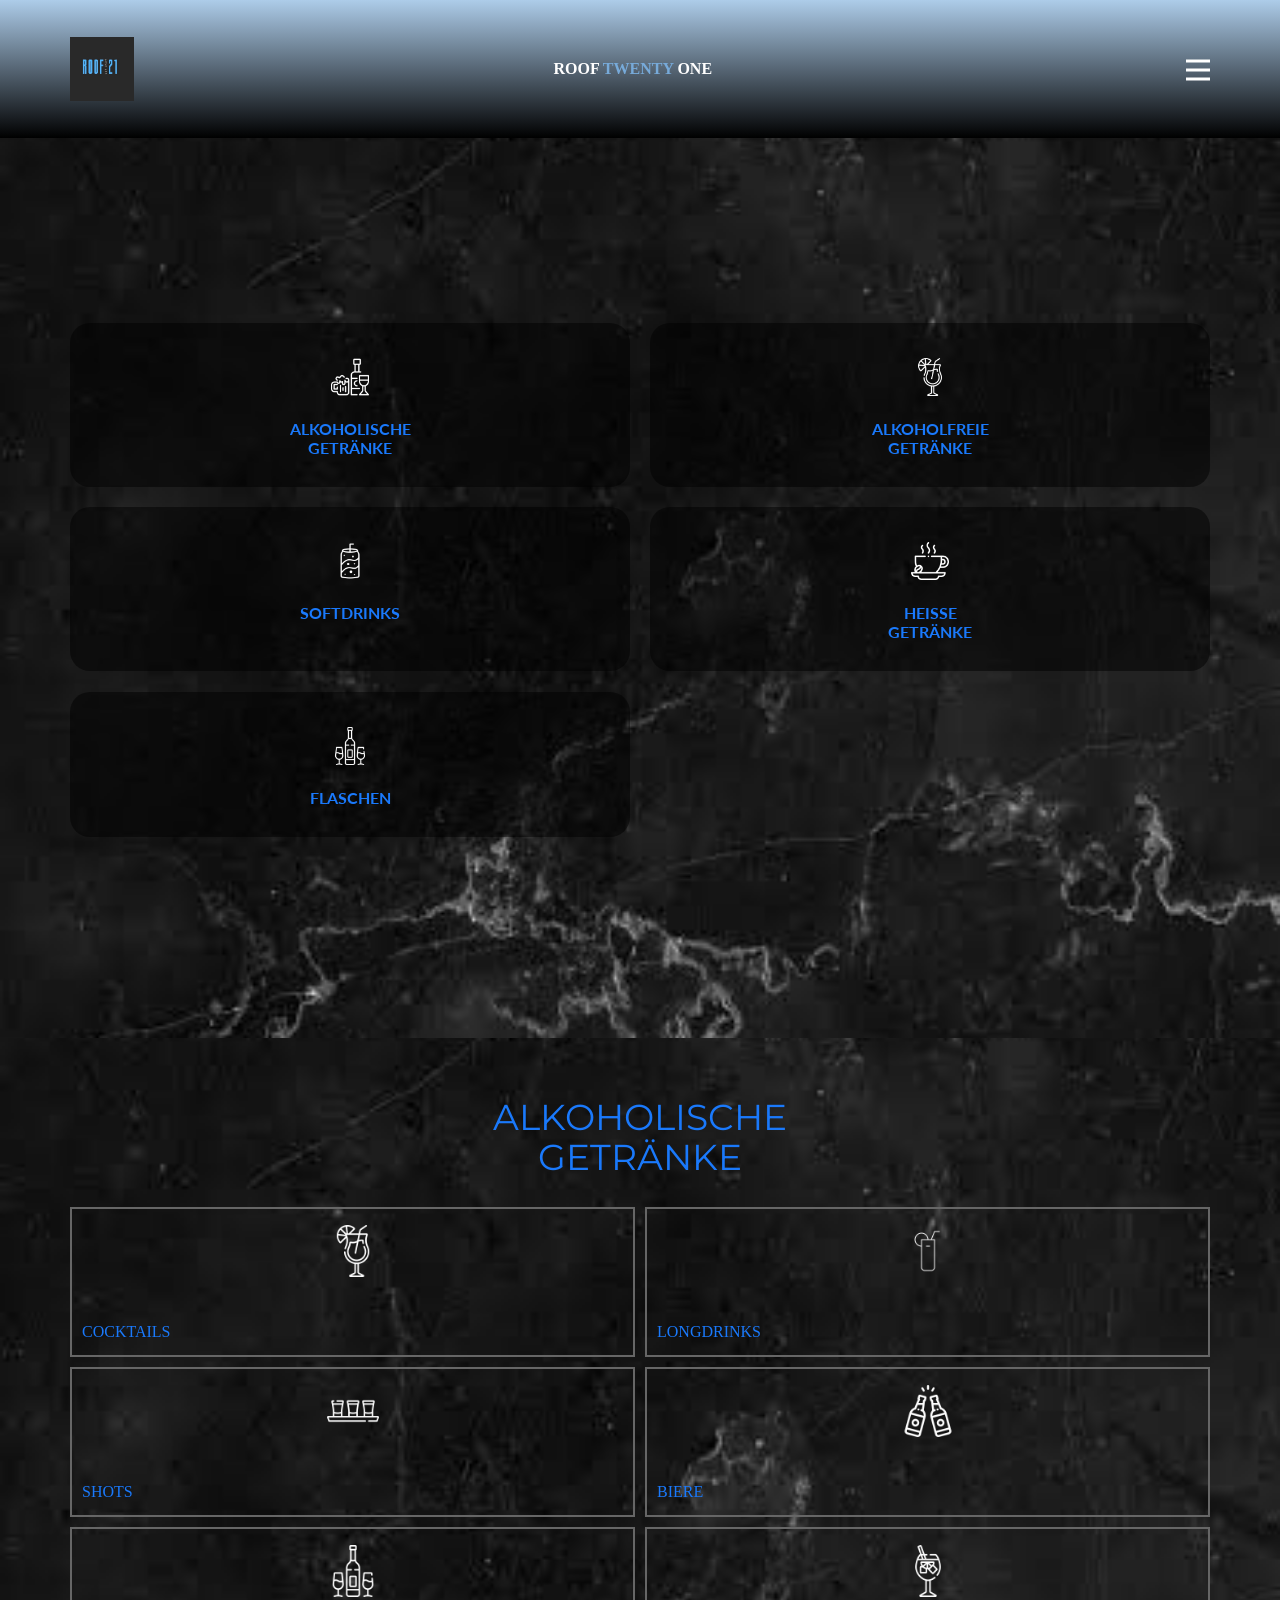
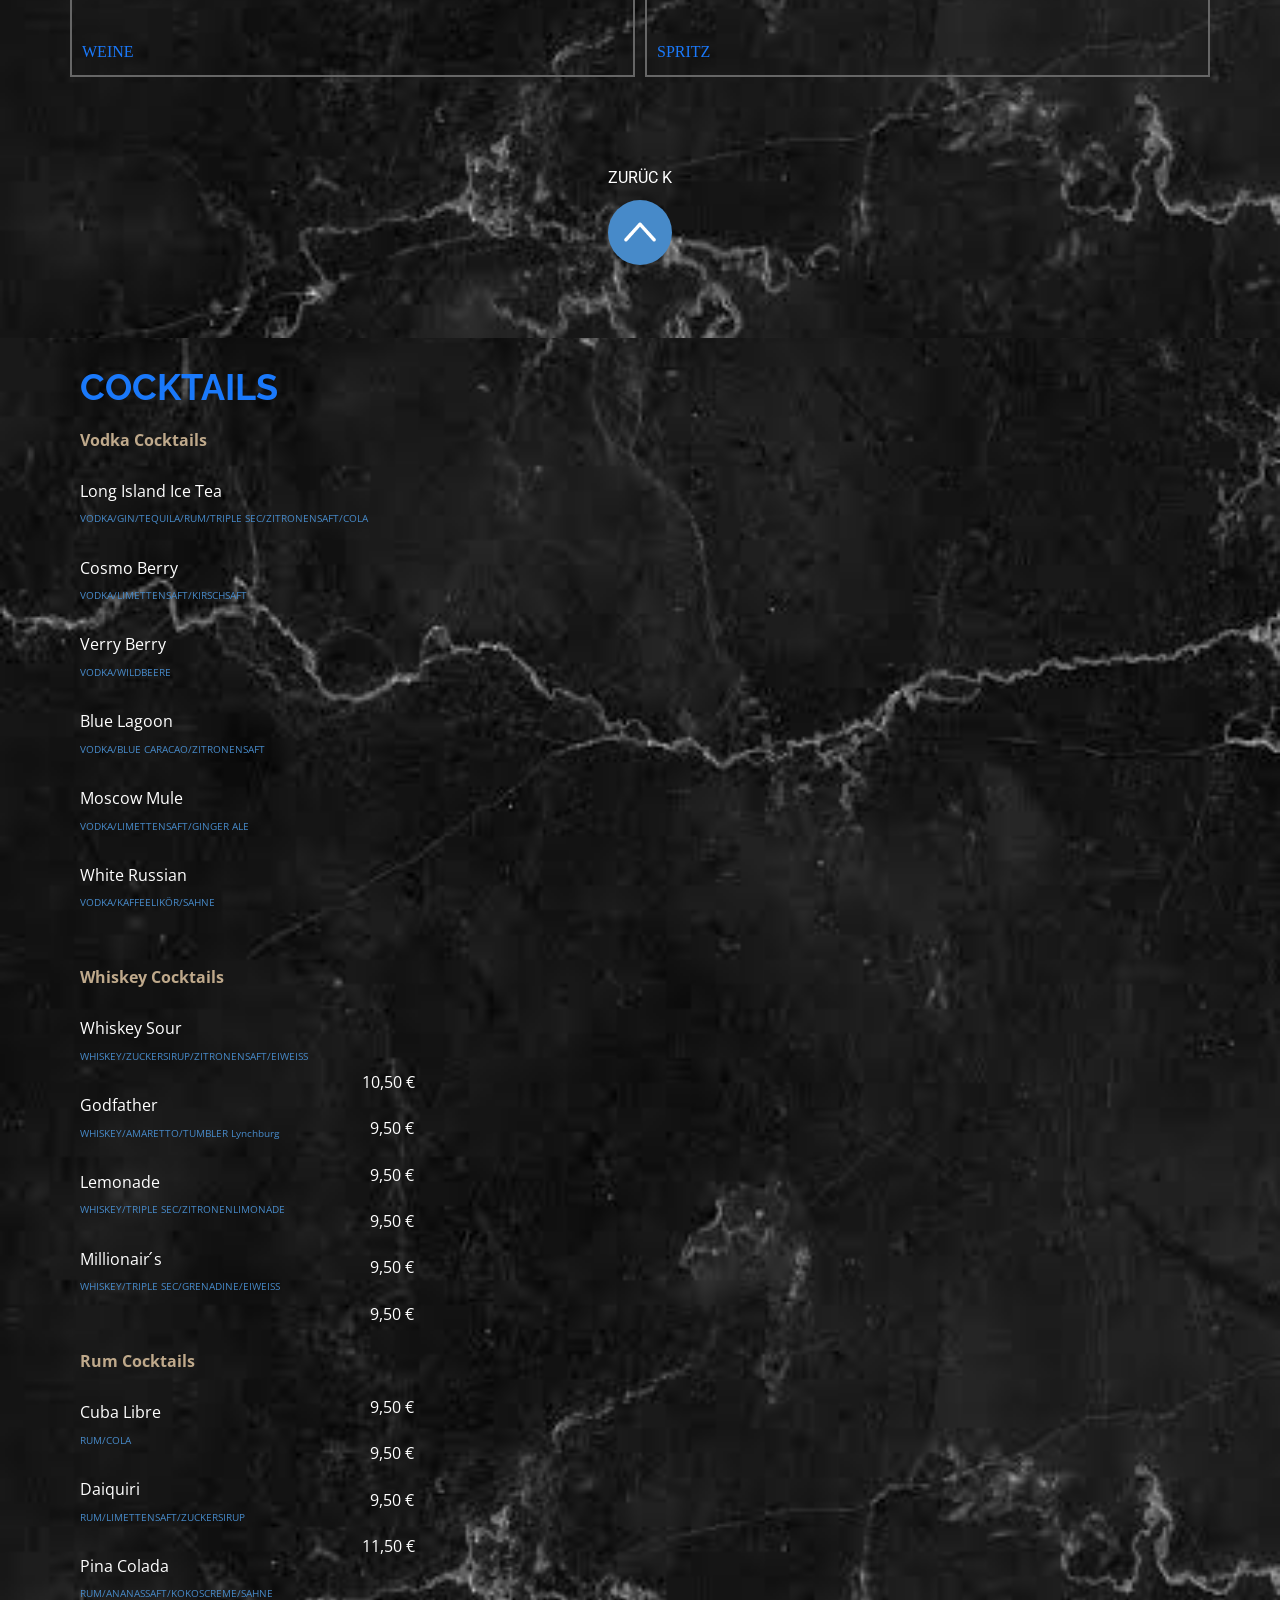
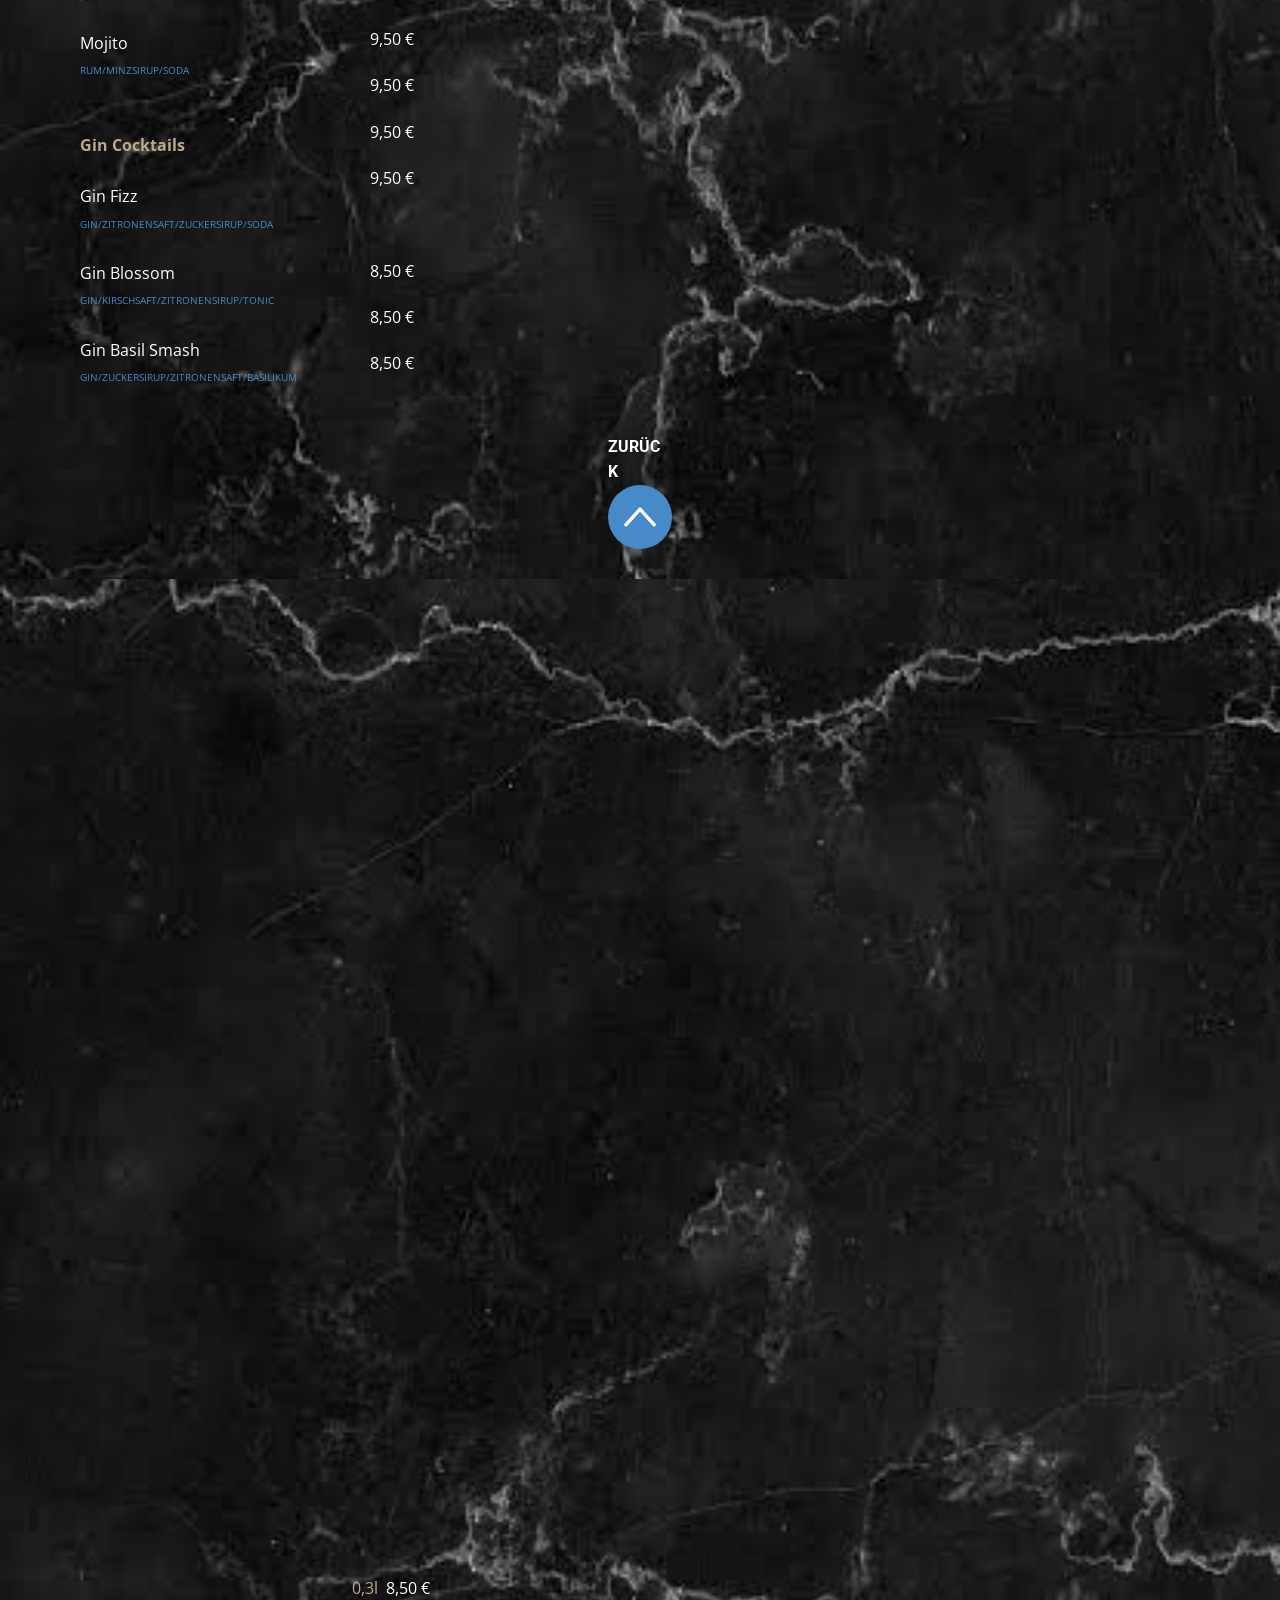
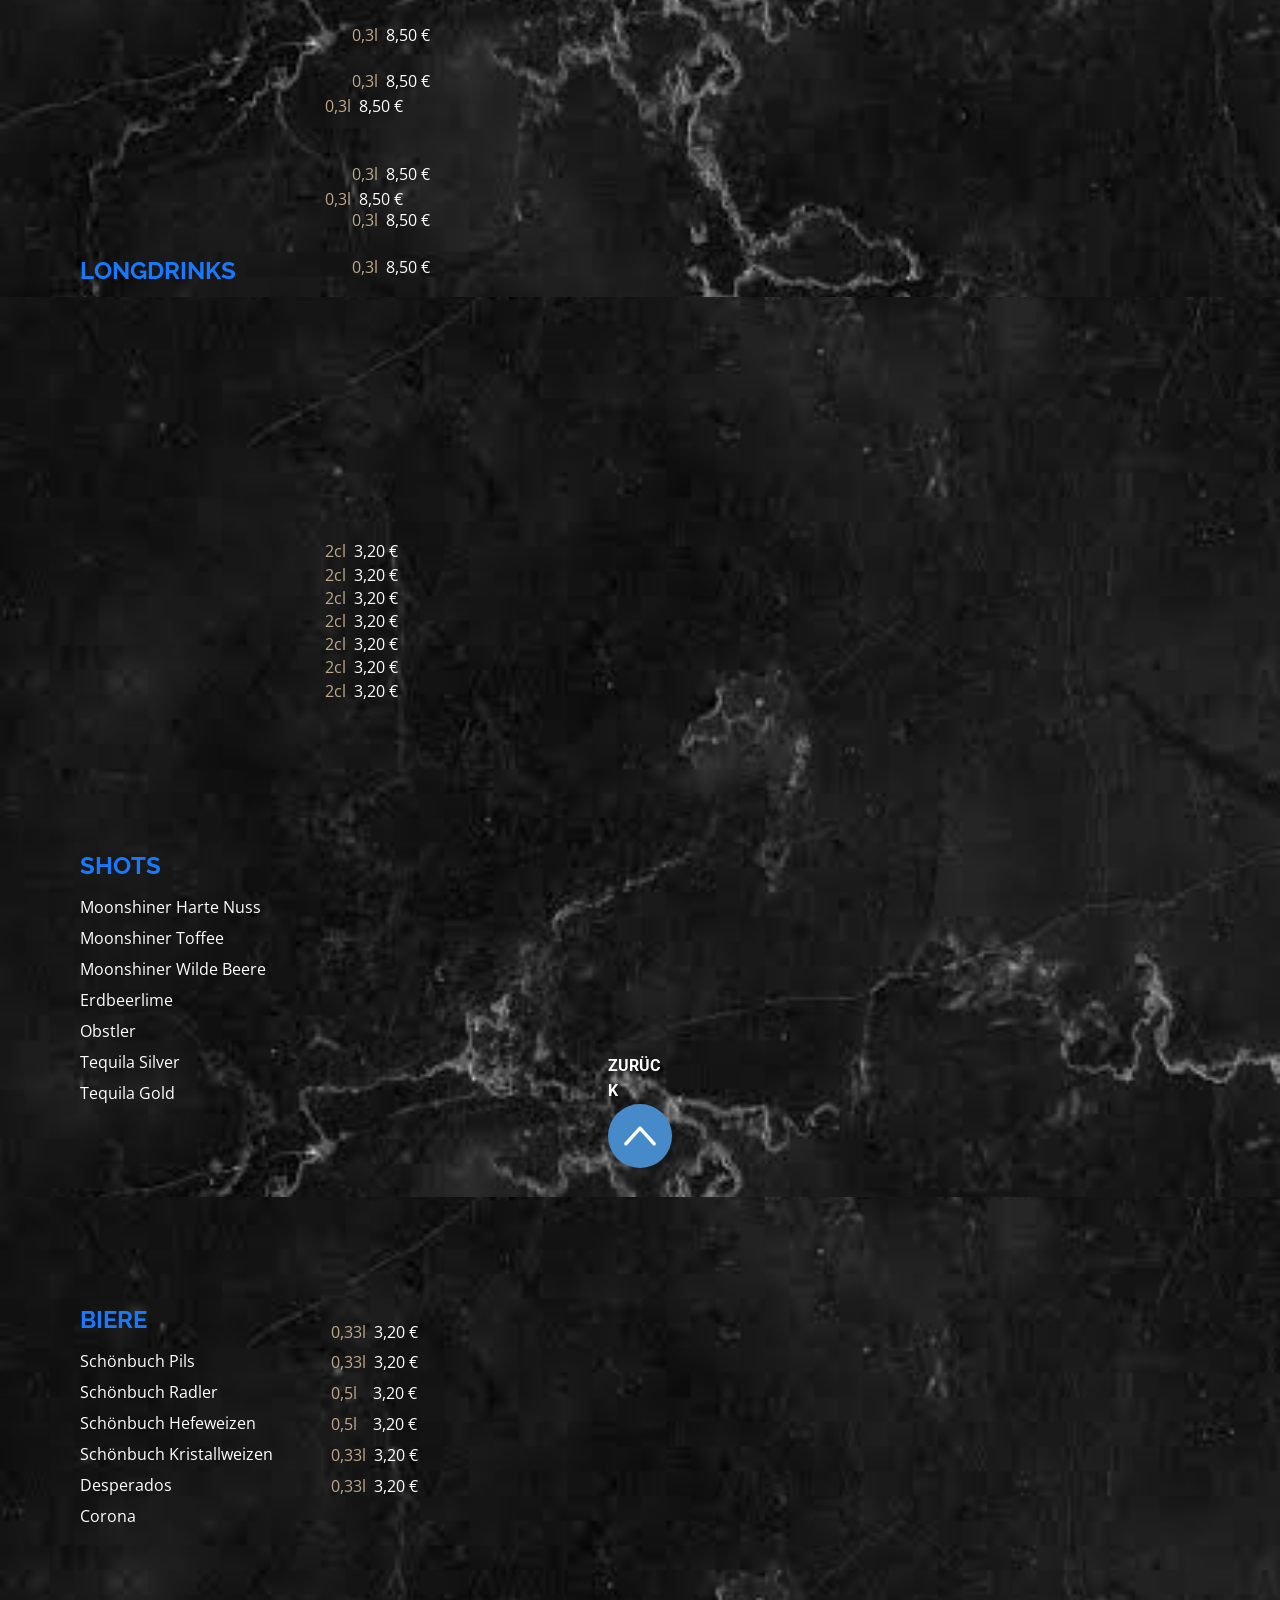
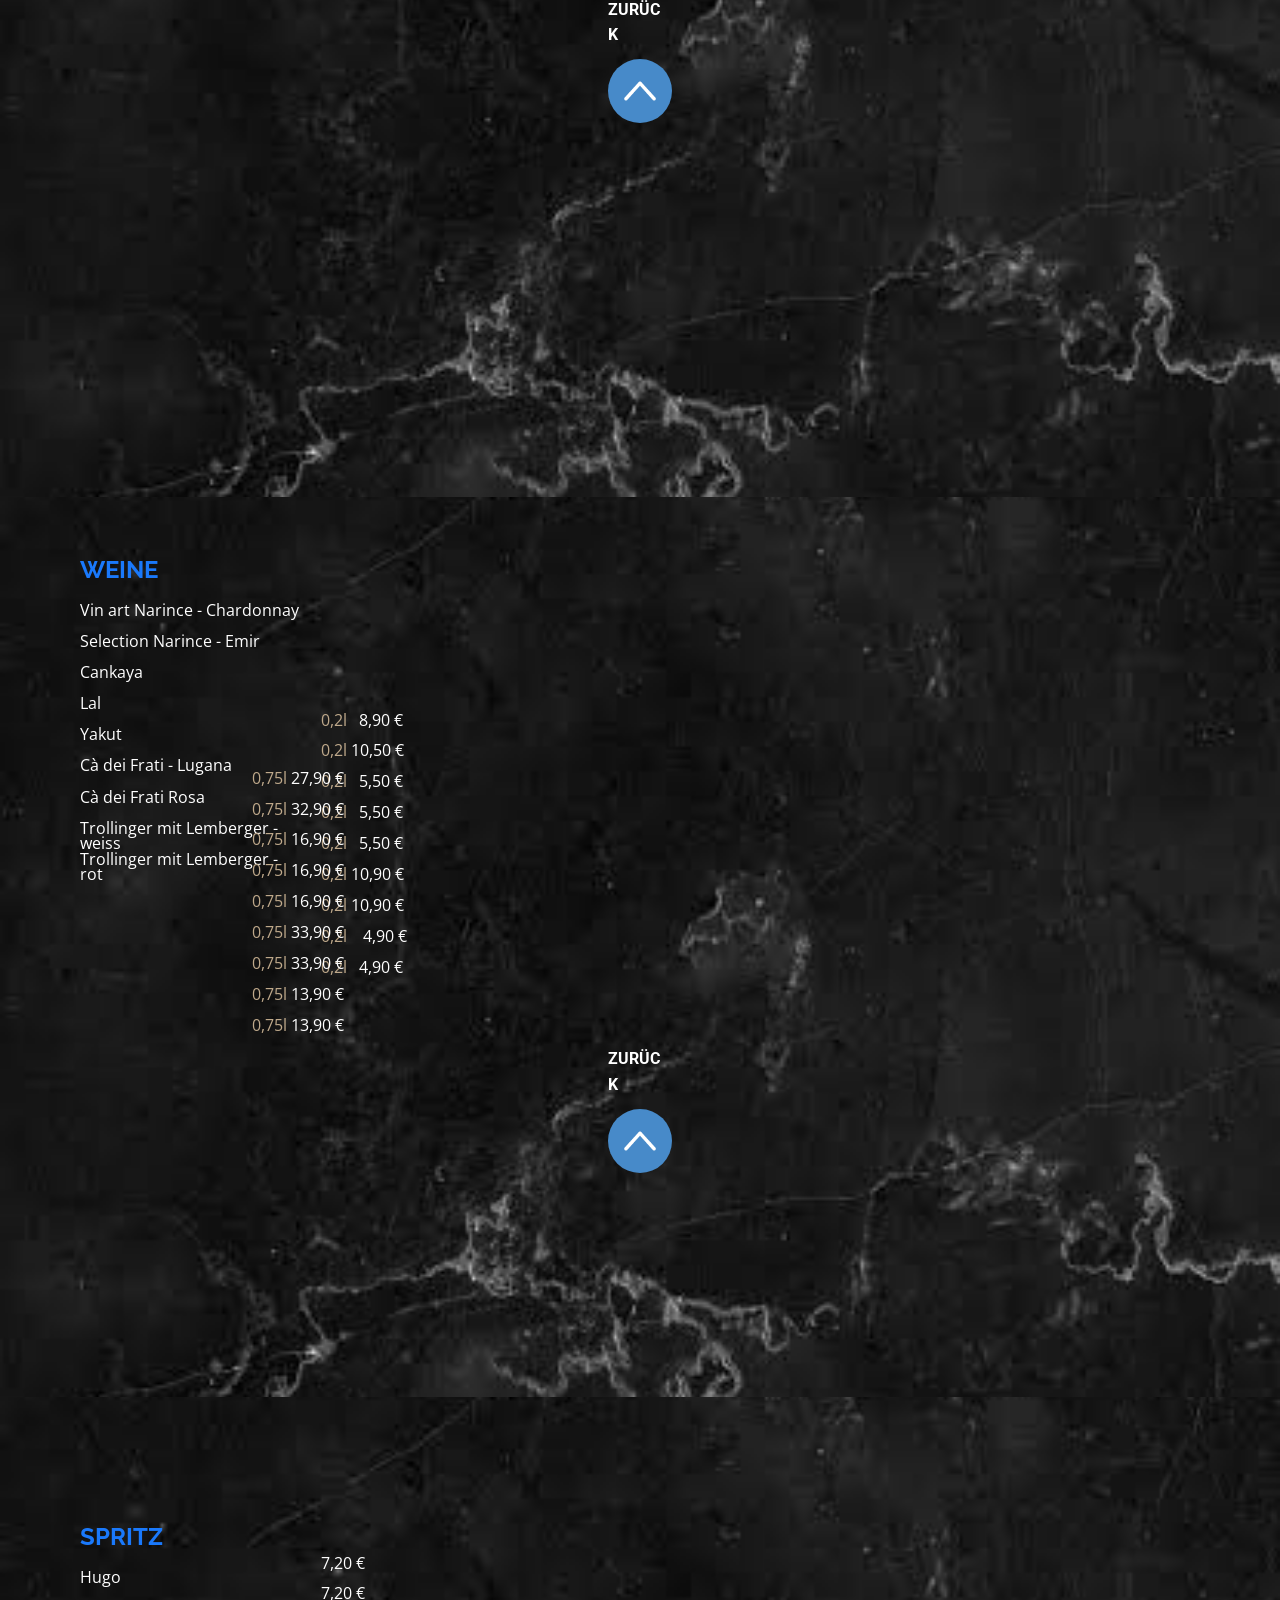
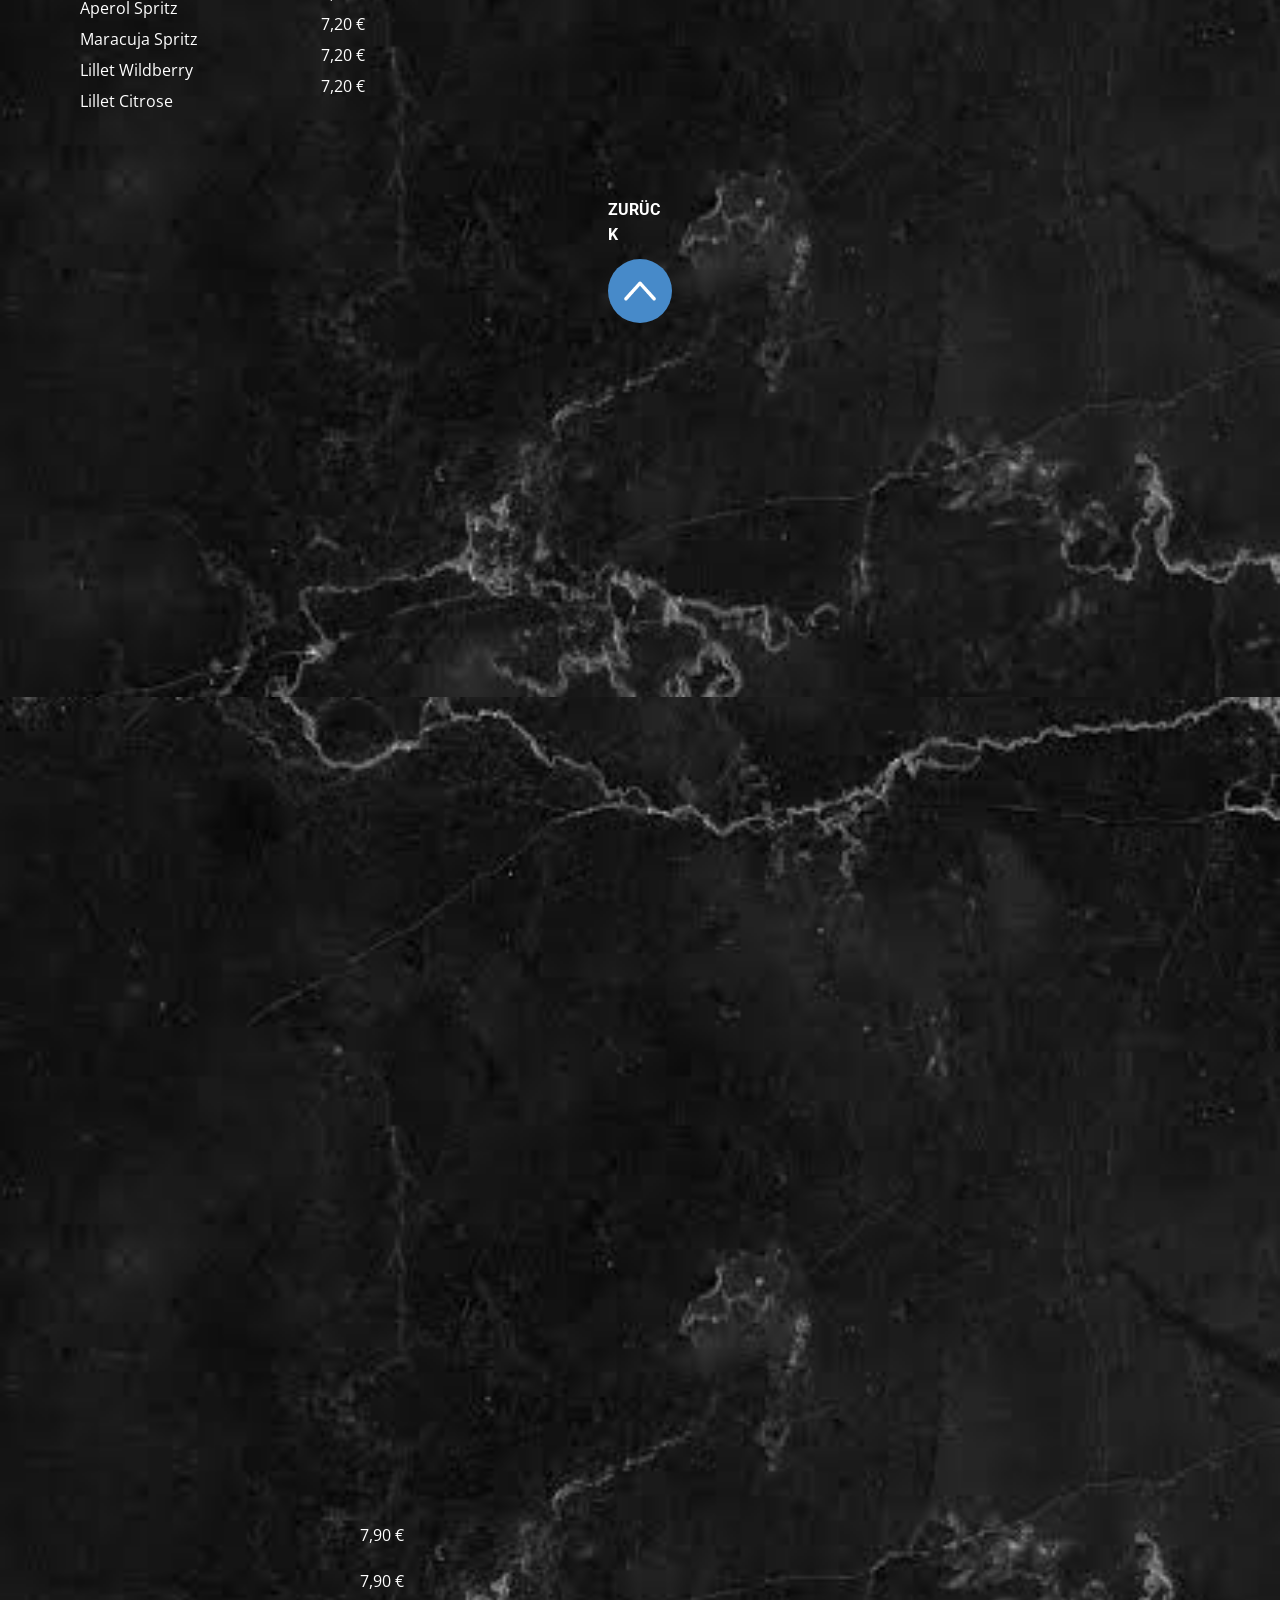
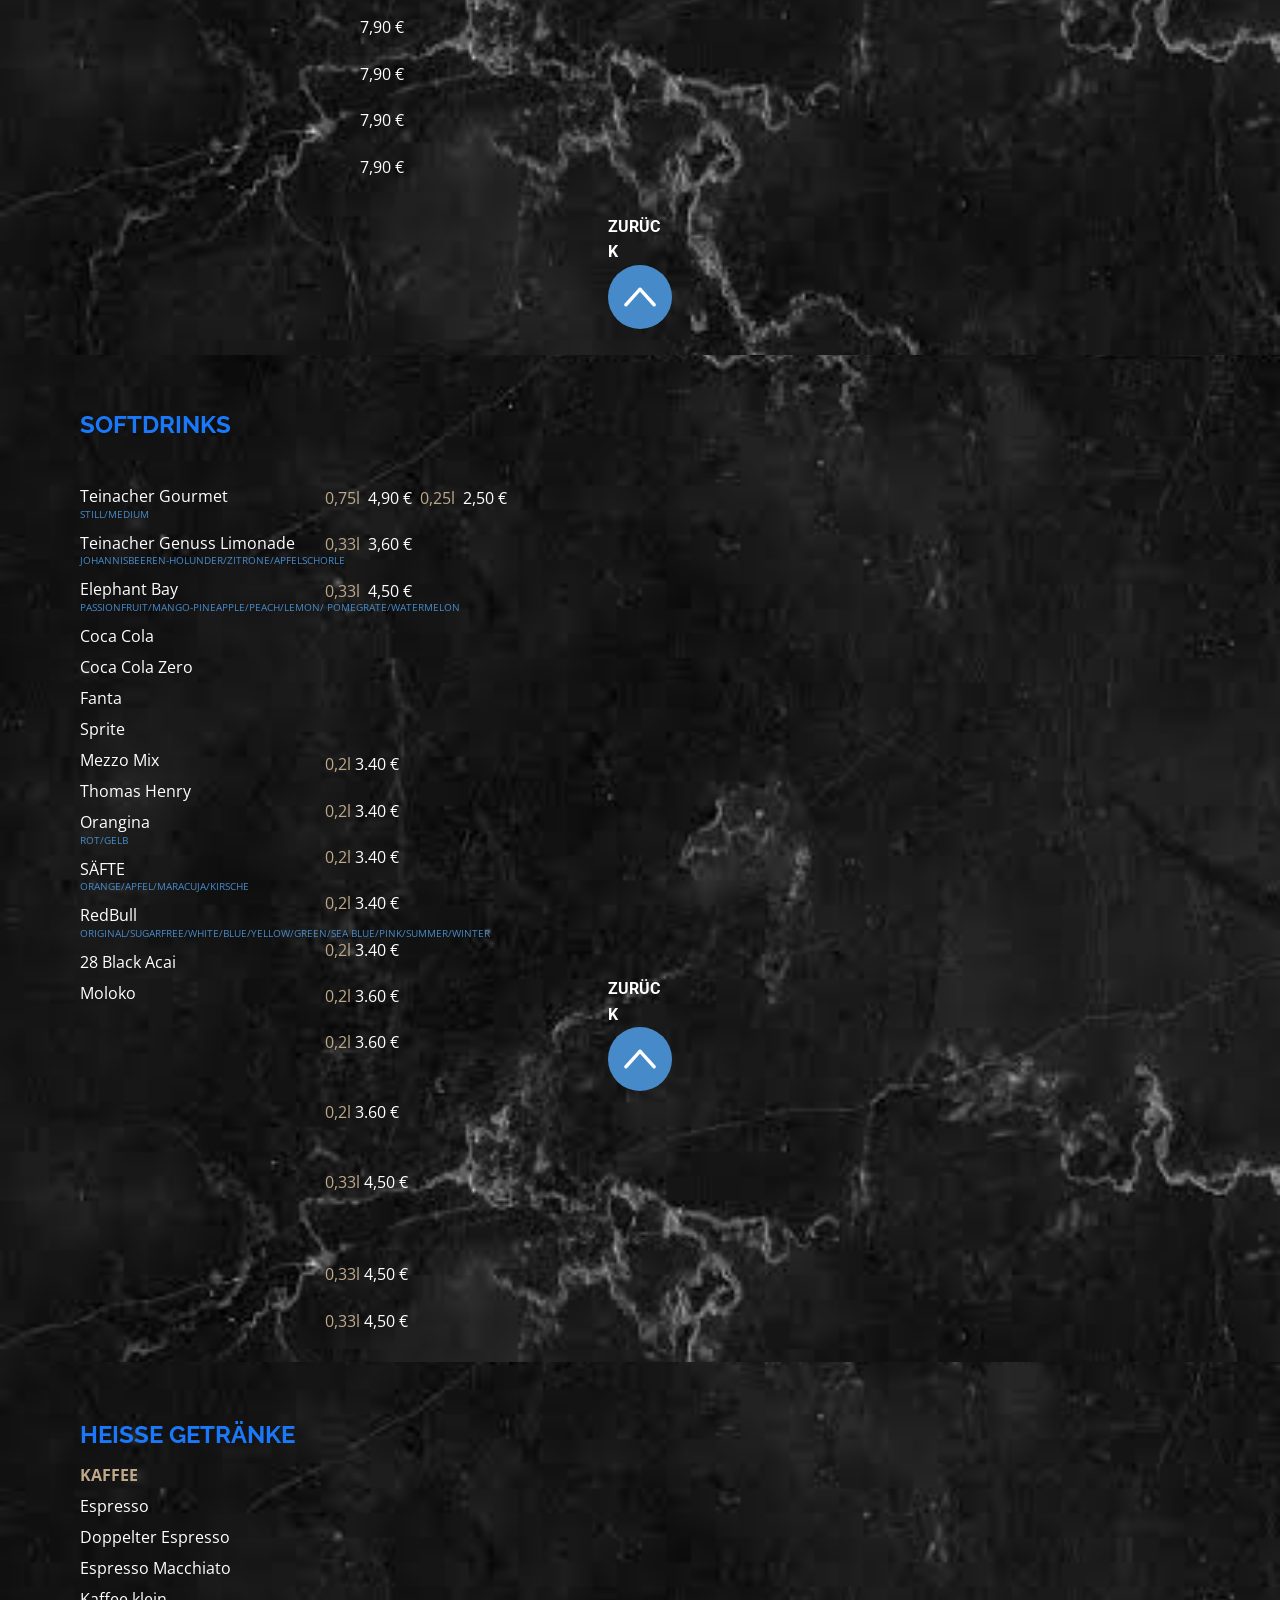
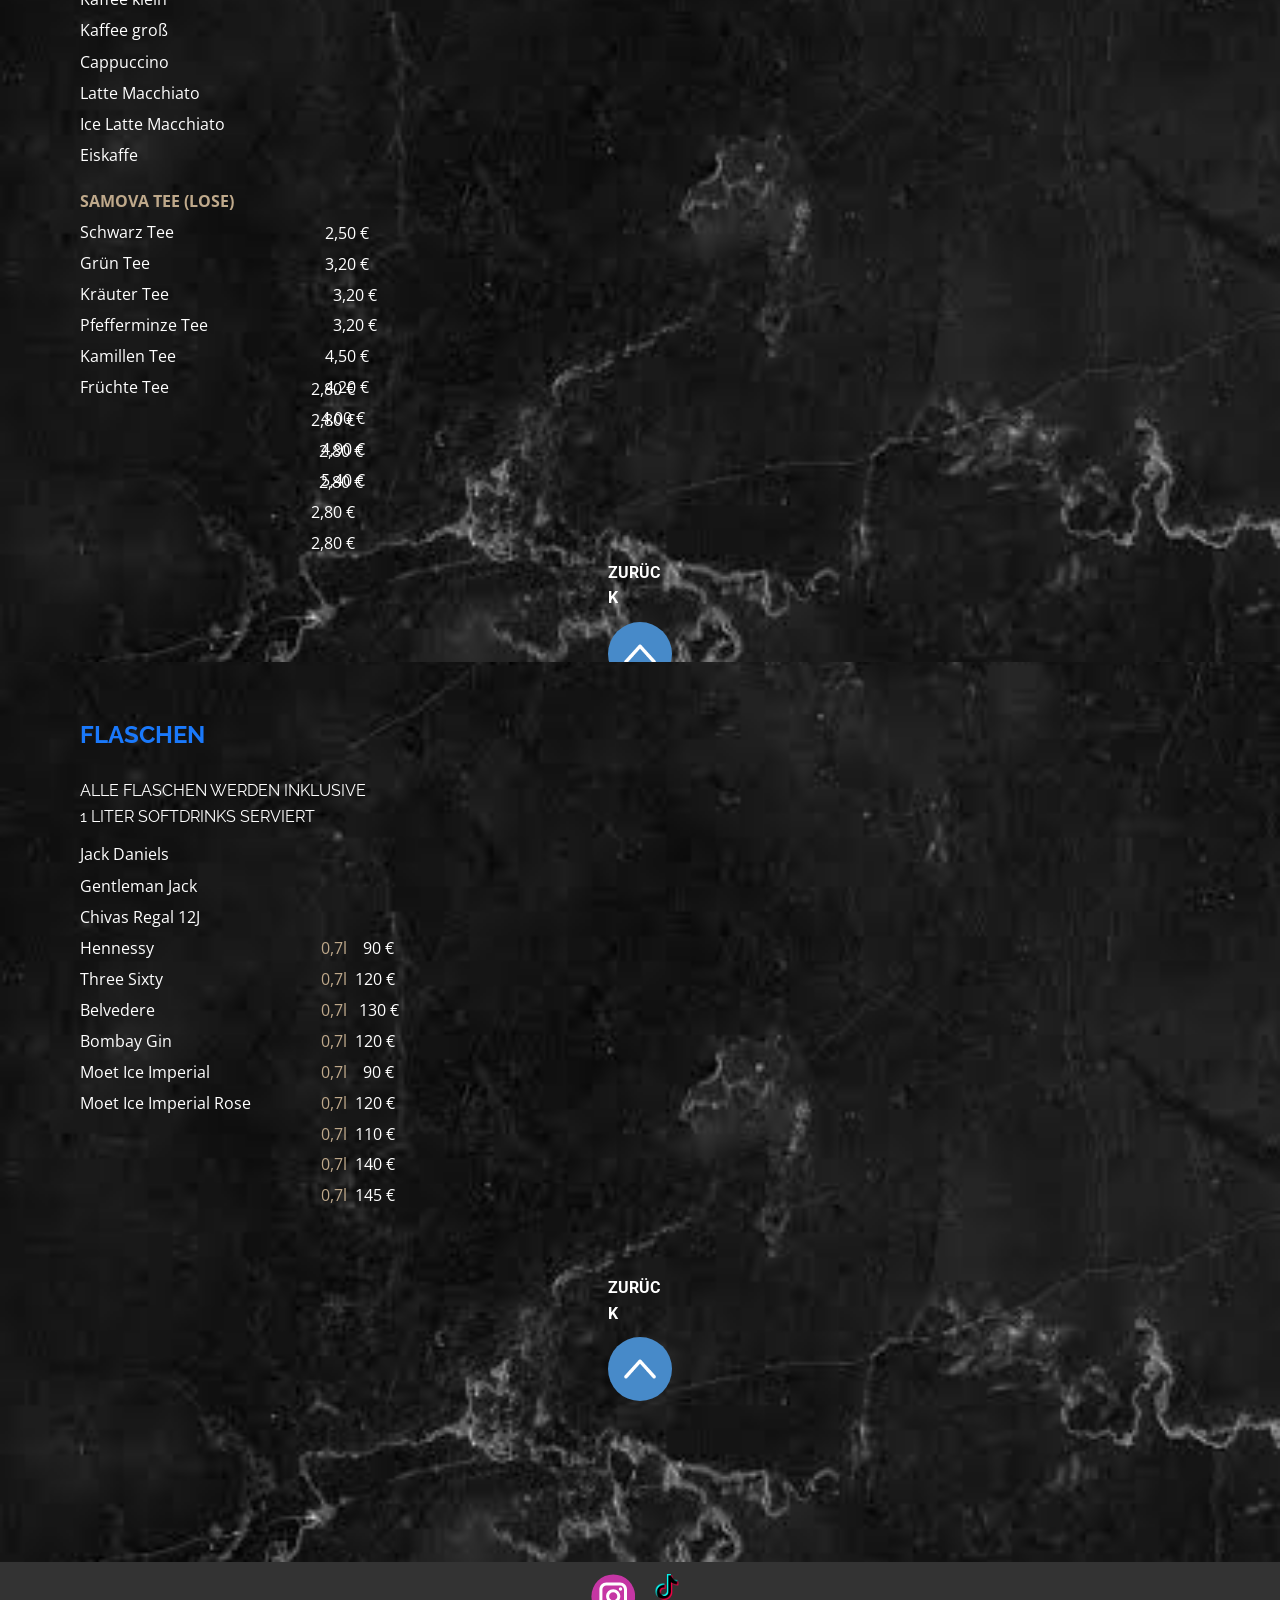
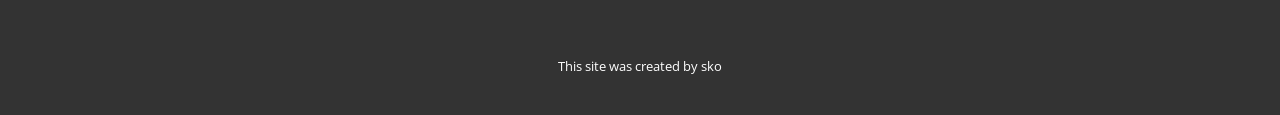
==== Roof21/Menukarte.html @ f844e7c0 "Add files via upload" ====
<!DOCTYPE html>
<html style="font-size: 16px;" lang="de"><head>
    <meta name="viewport" content="width=device-width, initial-scale=1.0">
    <meta charset="utf-8">
    <meta name="keywords" content="ALKOHOLISCHEGETRÄNKE, COCKTAILS, LONGDRINKS, SHOTS, BIERE, WEINE, SPRITZ">
    <meta name="description" content="">
    <title>Menukarte</title>
    <link rel="stylesheet" href="nicepage.css" media="screen">
<link rel="stylesheet" href="Menukarte.css" media="screen">
    <script class="u-script" type="text/javascript" src="jquery.js" defer=""></script>
    <script class="u-script" type="text/javascript" src="nicepage.js" defer=""></script>
    <link rel="icon" href="images/BlackBeigeMinimalModernTypographicNightclubBarRestaurantLogo1Kopie.jpg">
    <link id="u-theme-google-font" rel="stylesheet" href="https://fonts.googleapis.com/css?family=Raleway:100,100i,200,200i,300,300i,400,400i,500,500i,600,600i,700,700i,800,800i,900,900i|Open+Sans:300,300i,400,400i,500,500i,600,600i,700,700i,800,800i">
    <link id="u-page-google-font" rel="stylesheet" href="https://fonts.googleapis.com/css?family=Lato:100,100i,300,300i,400,400i,700,700i,900,900i|Montserrat:100,100i,200,200i,300,300i,400,400i,500,500i,600,600i,700,700i,800,800i,900,900i|Roboto:100,100i,300,300i,400,400i,500,500i,700,700i,900,900i">
    
    
    
    
    
    
    
    
    
    
    
    
    
    
    <script type="application/ld+json">{
		"@context": "http://schema.org",
		"@type": "Organization",
		"name": "Roof21",
		"logo": "images/BlackBeigeMinimalModernTypographicNightclubBarRestaurantLogo1Kopie.jpg?rand=9413",
		"sameAs": [
				"https://instagram.com/test123",
				"https://tiktok.com/test123"
		]
}</script>
    <meta name="theme-color" content="#478ac9">
    <meta property="og:title" content="Menukarte">
    <meta property="og:description" content="">
    <meta property="og:type" content="website">
  <meta data-intl-tel-input-cdn-path="intlTelInput/"></head>
  <body data-path-to-root="./" data-include-products="false" class="u-body u-xl-mode" data-lang="de"><header class="u-clearfix u-gradient u-header u-header" id="sec-5836"><div class="u-clearfix u-sheet u-sheet-1">
        <a href="Startseite.html" class="u-image u-logo u-image-1" data-image-width="375" data-image-height="374" title="Startseite">
          <img src="images/BlackBeigeMinimalModernTypographicNightclubBarRestaurantLogo1Kopie.jpg?rand=9413" class="u-logo-image u-logo-image-1">
        </a>
        <nav class="u-menu u-menu-hamburger u-offcanvas u-menu-1" data-responsive-from="XL">
          <div class="menu-collapse" style="font-size: 1rem; letter-spacing: 0px; font-weight: 700;">
            <a class="u-button-style u-custom-left-right-menu-spacing u-custom-padding-bottom u-custom-text-active-color u-custom-text-color u-custom-top-bottom-menu-spacing u-nav-link u-text-active-palette-1-base u-text-hover-palette-2-base u-text-white" href="#">
              <svg class="u-svg-link" viewBox="0 0 24 24"><use xlink:href="#menu-hamburger"></use></svg>
              <svg class="u-svg-content" version="1.1" id="menu-hamburger" viewBox="0 0 16 16" x="0px" y="0px" xmlns:xlink="http://www.w3.org/1999/xlink" xmlns="http://www.w3.org/2000/svg"><g><rect y="1" width="16" height="2"></rect><rect y="7" width="16" height="2"></rect><rect y="13" width="16" height="2"></rect>
</g></svg>
            </a>
          </div>
          <div class="u-custom-menu u-nav-container">
            <ul class="u-nav u-unstyled u-nav-1"><li class="u-nav-item"><a class="u-button-style u-nav-link u-text-active-palette-2-base u-text-hover-palette-2-base" href="Startseite.html" style="padding: 10px 20px;">Startseite</a>
</li><li class="u-nav-item"><a class="u-button-style u-nav-link u-text-active-palette-2-base u-text-hover-palette-2-base" href="Menukarte.html" style="padding: 10px 20px;">Menukarte</a>
</li></ul>
          </div>
          <div class="u-custom-menu u-nav-container-collapse">
            <div class="u-black u-container-style u-inner-container-layout u-opacity u-opacity-95 u-sidenav">
              <div class="u-inner-container-layout u-sidenav-overflow">
                <div class="u-menu-close"></div>
                <ul class="u-align-center u-nav u-popupmenu-items u-unstyled u-nav-2"><li class="u-nav-item"><a class="u-button-style u-nav-link" href="Startseite.html">Startseite</a>
</li><li class="u-nav-item"><a class="u-button-style u-nav-link" href="Menukarte.html">Menukarte</a>
</li></ul>
              </div>
            </div>
            <div class="u-black u-menu-overlay u-opacity u-opacity-70"></div>
          </div>
        </nav>
        <p class="u-align-center-lg u-align-center-md u-align-center-sm u-align-center-xs u-custom-font u-font-georgia u-text u-text-default-xs u-text-white u-text-1"> ROOF <span class="u-text-palette-1-light-1">TWENTY</span> ONE
        </p>
      </div></header>
    <section class="u-align-right u-clearfix u-image u-section-1" id="sec-96e5" data-image-width="415" data-image-height="738">
      <div class="u-clearfix u-sheet u-sheet-1">
        <div class="u-expanded-width u-list u-list-1">
          <div class="u-repeater u-repeater-1">
            <div class="u-black u-container-style u-hover-feature u-list-item u-opacity u-opacity-50 u-radius u-repeater-item u-shape-round u-list-item-1" data-animation-name="customAnimationIn" data-animation-duration="1500" data-href="Menukarte.html#carousel_2825">
              <div class="u-container-layout u-similar-container u-valign-top u-container-layout-1"><span class="u-align-center-xs u-custom-item u-file-icon u-icon u-text-white u-icon-1"><img src="images/1308307-3f5512a5.png" alt=""></span>
                <h5 class="u-align-center u-custom-font u-font-lato u-text u-text-custom-color-2 u-text-1">Alkoholische<br>Getränke
                </h5>
              </div>
            </div>
            <div class="u-black u-container-style u-hover-feature u-list-item u-opacity u-opacity-50 u-radius u-repeater-item u-shape-round u-video-cover u-list-item-2" data-animation-name="customAnimationIn" data-animation-duration="1500" data-href="Menukarte.html#sec-7105">
              <div class="u-container-layout u-similar-container u-valign-top u-container-layout-2"><span class="u-align-center-xs u-custom-item u-file-icon u-icon u-text-white u-icon-2"><img src="images/3126588-04a51d89.png" alt=""></span>
                <h5 class="u-align-center u-custom-font u-font-lato u-text u-text-custom-color-2 u-text-2">Alkoholfreie<br>Getränke
                </h5>
              </div>
            </div>
            <div class="u-black u-container-style u-hover-feature u-list-item u-opacity u-opacity-50 u-radius u-repeater-item u-shape-round u-video-cover u-list-item-3" data-animation-name="customAnimationIn" data-animation-duration="1500" data-href="Menukarte.html#sec-9cbd">
              <div class="u-container-layout u-similar-container u-valign-top u-container-layout-3"><span class="u-align-center-xs u-custom-item u-file-icon u-icon u-text-white u-icon-3"><img src="images/8174884-8ac1ddfb.png" alt=""></span>
                <h5 class="u-align-center u-custom-font u-font-lato u-text u-text-custom-color-2 u-text-3">SOFtdrinks</h5>
              </div>
            </div>
            <div class="u-black u-container-style u-hover-feature u-list-item u-opacity u-opacity-50 u-radius u-repeater-item u-shape-round u-video-cover u-list-item-4" data-animation-name="customAnimationIn" data-animation-duration="1500" data-href="Menukarte.html#sec-8e94">
              <div class="u-container-layout u-similar-container u-valign-top u-container-layout-4"><span class="u-align-center-xs u-custom-item u-file-icon u-icon u-text-white u-icon-4"><img src="images/3054889-8cb5a2ad.png" alt=""></span>
                <h5 class="u-align-center u-custom-font u-font-lato u-text u-text-custom-color-2 u-text-4">heiße<br>Getränke
                </h5>
              </div>
            </div>
            <div class="u-black u-container-style u-hover-feature u-list-item u-opacity u-opacity-50 u-radius u-repeater-item u-shape-round u-video-cover u-list-item-5" data-animation-name="customAnimationIn" data-animation-duration="1500" data-href="Menukarte.html#sec-2179">
              <div class="u-container-layout u-similar-container u-valign-top u-container-layout-5"><span class="u-align-center-xs u-custom-item u-file-icon u-icon u-text-white u-icon-5"><img src="images/3401642-4108b3ad.png" alt=""></span>
                <h5 class="u-align-center u-custom-font u-font-lato u-text u-text-custom-color-2 u-text-5">Flaschen</h5>
              </div>
            </div>
          </div>
        </div>
      </div>
      
      
      
      
      
    </section>
    <section class="u-clearfix u-image u-section-2" id="carousel_2825" data-image-width="415" data-image-height="738">
      <div class="u-clearfix u-sheet u-sheet-1">
        <h2 class="u-align-center u-custom-font u-font-montserrat u-text u-text-custom-color-2 u-text-default u-text-1">ALKOHOLISCHE<br>GETRÄNKE
        </h2>
        <div class="u-expanded-width u-layout-grid u-list u-list-1">
          <div class="u-repeater u-repeater-1">
            <div class="u-border-2 u-border-grey-60 u-container-align-center-xs u-container-style u-hover-feature u-list-item u-repeater-item u-list-item-1" data-href="Menukarte.html#sec-ed6d">
              <div class="u-container-layout u-similar-container u-valign-top-xs u-container-layout-1"><span class="u-align-center-xs u-file-icon u-icon u-text-white u-icon-1"><img src="images/3126588-04a51d89.png" alt=""></span>
                <p class="u-align-center-xs u-custom-font u-custom-item u-font-georgia u-text u-text-custom-color-2 u-text-default-xs u-text-2">COCKTAILS</p>
              </div>
            </div>
            <div class="u-border-2 u-border-grey-60 u-container-align-center-xs u-container-style u-hover-feature u-list-item u-repeater-item u-list-item-2" data-href="Menukarte.html#carousel_d4d1">
              <div class="u-container-layout u-similar-container u-valign-top-xs u-container-layout-2"><span class="u-align-center-xs u-file-icon u-icon u-text-white u-icon-2" data-href="Menukarte.html#carousel_d4d1"><img src="images/food-d1d69229.png" alt=""></span>
                <p class="u-align-center-xs u-custom-font u-custom-item u-font-georgia u-text u-text-custom-color-2 u-text-default-xs u-text-3">LONGDRINKS</p>
              </div>
            </div>
            <div class="u-border-2 u-border-grey-60 u-container-align-center-xs u-container-style u-hover-feature u-list-item u-repeater-item u-list-item-3" data-href="Menukarte.html#carousel_aade">
              <div class="u-container-layout u-similar-container u-valign-top-xs u-container-layout-3"><span class="u-align-center-xs u-file-icon u-icon u-text-white u-icon-3"><img src="images/shot-ac855f94.png" alt=""></span>
                <p class="u-align-center-xs u-custom-font u-custom-item u-font-georgia u-text u-text-custom-color-2 u-text-default-xs u-text-4">SHOTS</p>
              </div>
            </div>
            <div class="u-border-2 u-border-grey-60 u-container-align-center-xs u-container-style u-hover-feature u-list-item u-repeater-item u-list-item-4" data-href="Menukarte.html#carousel_86b1">
              <div class="u-container-layout u-similar-container u-valign-top-xs u-container-layout-4"><span class="u-align-center-xs u-file-icon u-icon u-text-white u-icon-4"><img src="images/beer-0662d900.png" alt=""></span>
                <p class="u-align-center-xs u-custom-font u-custom-item u-font-georgia u-text u-text-custom-color-2 u-text-default-xs u-text-5">BIERE</p>
              </div>
            </div>
            <div class="u-border-2 u-border-grey-60 u-container-align-center-xs u-container-style u-hover-feature u-list-item u-repeater-item u-list-item-5" data-href="Menukarte.html#carousel_169f">
              <div class="u-container-layout u-similar-container u-valign-top-xs u-container-layout-5"><span class="u-align-center-xs u-file-icon u-icon u-text-white u-icon-5"><img src="images/3401642-4108b3ad.png" alt=""></span>
                <p class="u-align-center-xs u-custom-font u-custom-item u-font-georgia u-text u-text-custom-color-2 u-text-default-xs u-text-6">WEINE</p>
              </div>
            </div>
            <div class="u-border-2 u-border-grey-60 u-container-align-center-xs u-container-style u-hover-feature u-list-item u-repeater-item u-list-item-6" data-href="Menukarte.html#carousel_bace">
              <div class="u-container-layout u-similar-container u-valign-top-xs u-container-layout-6"><span class="u-align-center-xs u-file-icon u-icon u-text-white u-icon-6"><img src="images/aperol-spritz-9c3708e3.png" alt=""></span>
                <p class="u-align-center-xs u-custom-font u-custom-item u-font-georgia u-text u-text-custom-color-2 u-text-default-xs u-text-7">SPRITZ</p>
              </div>
            </div>
          </div>
        </div>
        <p class="u-align-center u-custom-font u-font-roboto u-text u-text-white u-text-8">ZURÜC<span style="font-weight: 700;">
            <span style="font-weight: 400;"></span>
          </span>K
        </p><span class="u-file-icon u-icon u-icon-circle u-palette-1-base u-text-white u-icon-7" data-href="Menukarte.html#sec-96e5"><img src="images/7996261-eaffe472.png" alt=""></span>
      </div>
      
      
      
      
      
      
    </section>
    <section class="u-clearfix u-image u-section-3" id="sec-ed6d" data-image-width="415" data-image-height="738">
      <div class="u-clearfix u-sheet u-sheet-1">
        <div class="data-layout-selected u-clearfix u-expanded-width u-layout-wrap u-layout-wrap-1">
          <div class="u-layout" style="">
            <div class="u-layout-row" style="">
              <div class="u-container-style u-layout-cell u-size-60 u-layout-cell-1">
                <div class="u-container-layout u-container-layout-1">
                  <h2 class="u-text u-text-custom-color-2 u-text-default u-text-1">COCKTAILS</h2>
                  <p class="u-text u-text-body-alt-color u-text-default u-text-2">
                    <span style="font-weight: 700;" class="u-text-palette-2-base">Vodka Cocktails</span>
                    <span class="u-text-palette-2-base">
                      <br>
                    </span>
                    <br>Long Island Ice Tea<br>
                    <span class="u-text-palette-1-base" style="font-size: 0.625rem;">VODKA/GIN/TEQUILA/RUM/TRIPLE SEC/ZITRONENSAFT/COLA</span>
                    <span style="font-size: 0.625rem;">
                      <br>
                    </span>
                    <br>Cosmo Berry<br>
                    <span class="u-text-palette-1-base" style="font-size: 0.625rem;">VODKA/LIMETTENSAFT/KIRSCHSAFT</span>
                    <span style="font-size: 0.625rem;">
                      <br>
                    </span>
                    <br>Verry Berry<br>
                    <span class="u-text-palette-1-base" style="font-size: 0.625rem;">VODKA/WILDBEERE</span>
                    <span style="font-size: 0.625rem;">
                      <br>
                    </span>
                    <br>Blue Lagoon<br>
                    <span class="u-text-palette-1-base" style="font-size: 0.625rem;">VODKA/BLUE CARACAO/ZITRONENSAFT</span>
                    <span style="font-size: 0.625rem;">
                      <br>
                    </span>
                    <br>Moscow Mule<br>
                    <span class="u-text-palette-1-base" style="font-size: 0.625rem;">VODKA/LIMETTENSAFT/GINGER ALE</span>
                    <span style="font-size: 0.625rem;">
                      <br>
                    </span>
                    <br>White Russian<br>
                    <span class="u-text-palette-1-base" style="font-size: 0.625rem;">VODKA/KAFFEELIKÖR/SAHNE</span>
                    <span style="font-size: 0.625rem;">
                      <br>
                    </span>
                    <br>
                    <br><b>
                      <span class="u-text-palette-2-base">Whiskey Cocktails</span></b>
                    <span class="u-text-palette-2-base">
                      <br>
                    </span>
                    <br>Whiskey Sour&nbsp;<br>
                    <span style="font-size: 0.625rem;" class="u-text-palette-1-base">WHISKEY/ZUCKERSIRUP/ZITRONENSAFT/EIWEISS</span>
                    <span class="u-text-palette-1-base">&nbsp;&nbsp;<br>
                    </span>
                    <br>Godfather&nbsp;&nbsp;<br>
                    <span style="font-size: 0.625rem;" class="u-text-palette-1-base">WHISKEY/AMARETTO/TUMBLER
						Lynchburg&nbsp;</span>
                    <br>
                    <br>Lemonade<br>
                    <span class="u-text-palette-1-base" style="font-size: 0.625rem;">WHISKEY/TRIPLE SEC/ZITRONENLIMONADE&nbsp;</span>
                    <br>
                    <br>Millionair ́s<br>
                    <span style="font-size: 0.625rem;" class="u-text-palette-1-base"> WHISKEY/TRIPLE SEC/GRENADINE/EIWEISS&nbsp;<br>
                    </span>
                    <br>
                    <br><b>
                      <span class="u-text-palette-2-base">Rum Cocktails</span></b>
                    <span class="u-text-palette-2-base">
                      <br>
                    </span>
                    <br>Cuba Libre&nbsp;<br>
                    <span style="font-size: 0.625rem;" class="u-text-palette-1-base">RUM/COLA&nbsp; </span>
                    <br>
                    <br>Daiquiri&nbsp; <br>
                    <span style="font-size: 0.625rem;" class="u-text-palette-1-base">RUM/LIMETTENSAFT/ZUCKERSIRUP&nbsp; </span>
                    <br>
                    <br>Pina Colada&nbsp; &nbsp; &nbsp; &nbsp;<br>
                    <span style="font-size: 0.625rem;" class="u-text-palette-1-base">RUM/ANANASSAFT/KOKOSCREME/SAHNE&nbsp; </span>
                    <br>
                    <br>Mojito&nbsp; <br>
                    <span style="font-size: 0.625rem;" class="u-text-palette-1-base">RUM/MINZSIRUP/SODA&nbsp;</span>
                    <span class="u-text-palette-1-base">
                      <br>
                    </span>
                    <br>
                    <br>
                    <span style="font-weight: 700;" class="u-text-palette-2-base">Gin Cocktails</span>
                    <span class="u-text-palette-2-base">
                      <br>
                    </span>
                    <br>Gin Fizz&nbsp;<br>
                    <span class="u-text-palette-1-base" style="font-size: 0.625rem;">GIN/ZITRONENSAFT/ZUCKERSIRUP/SODA&nbsp; </span>
                    <br>
                    <br>Gin Blossom<br>
                    <span style="font-size: 0.625rem;" class="u-text-palette-1-base">GIN/KIRSCHSAFT/ZITRONENSIRUP/TONIC&nbsp; </span>
                    <br>
                    <br>Gin Basil Smash<br>
                    <span class="u-text-palette-1-base" style="font-size: 0.625rem;">GIN/ZUCKERSIRUP/ZITRONENSAFT/BASILIKUM&nbsp;</span>
                    <br>
                  </p>
                  <p class="u-text u-text-body-alt-color u-text-3"> 10,50 €<br>
                    <br>&nbsp; 9,50 €&nbsp;<br>
                    <br>&nbsp; 9,50 €&nbsp;<br>
                    <br>&nbsp; 9,50 €<br>
                    <br>&nbsp; 9,50 €<br>
                    <br>&nbsp; 9,50 €
                  </p>
                  <p class="u-text u-text-body-alt-color u-text-4"> &nbsp; 9,50 €<br>
                    <br>&nbsp; 9,50 €&nbsp;<br>
                    <br>&nbsp; 9,50 €&nbsp;<br>
                    <br>11,50 €<br>
                    <br>
                    <br>
                    <br>&nbsp; 9,50 €<br>
                    <br>&nbsp; 9,50 €<br>
                    <br>&nbsp; 9,50 €<br>
                    <br>&nbsp; 9,50 €<br>
                    <br>
                    <br>
                    <br>&nbsp; 8,50 €<br>&nbsp;&nbsp;<br>&nbsp; 8,50 €<br>&nbsp;&nbsp;<br>&nbsp; 8,50 €<br>
                    <br>
                  </p>
                  <p class="u-align-center-xs u-custom-font u-font-roboto u-text u-text-white u-text-5">ZURÜC<span style="font-weight: 700;">
                      <span style="font-weight: 400;"></span>
                    </span>K
                  </p><span class="u-align-center u-file-icon u-icon u-icon-circle u-palette-1-base u-text-white u-icon-1" data-href="Menukarte.html#sec-96e5"><img src="images/7996261-eaffe472.png" alt=""></span>
                </div>
              </div>
            </div>
          </div>
        </div>
      </div>
    </section>
    <section class="u-clearfix u-image u-section-4" id="carousel_d4d1" data-image-width="415" data-image-height="738">
      <div class="u-clearfix u-sheet u-sheet-1">
        <div class="data-layout-selected u-clearfix u-expanded-width u-layout-wrap u-layout-wrap-1">
          <div class="u-layout" style="">
            <div class="u-layout-row" style="">
              <div class="u-container-style u-layout-cell u-size-60 u-layout-cell-1">
                <div class="u-container-layout u-valign-bottom-lg u-valign-bottom-md u-valign-bottom-sm u-valign-bottom-xl u-container-layout-1">
                  <h2 class="u-text u-text-custom-color-2 u-text-default u-text-1">LONGDRINKS</h2>
                  <p class="u-text u-text-body-alt-color u-text-default u-text-2">
                    <span style="font-weight: 700;" class="u-text-palette-2-base">Vodka</span>
                    <span class="u-text-palette-2-base">
                      <br>
                    </span>
                    <br>
                    <span class="u-text-palette-1-base">
                      <font color="#ffffff">Vodka Bull</font>
                    </span>
                    <span class="u-text-palette-1-base" style="font-size: 0.625rem;">
                      <br>VODKA/RED BULL
                    </span>
                    <span style="font-size: 0.625rem;">
                      <br>
                    </span>
                    <br>
                    <span class="u-text-palette-1-base">
                      <font color="#ffffff">Vodka Lemon</font>
                    </span>
                    <span class="u-text-palette-1-base" style="font-size: 0.625rem;">
                      <br>VODKA/BITTER LEMON
                    </span>
                    <span style="font-size: 0.625rem;">
                      <br>
                    </span>
                    <br>
                    <span class="u-text-palette-1-base">
                      <font color="#ffffff">Vodka Tonic</font>
                    </span>
                    <span class="u-text-palette-1-base" style="font-size: 0.625rem;">
                      <br>VODKA/TONIC WATER
                    </span>
                    <span style="font-size: 0.625rem;">
                      <br>
                    </span>
                    <span style="font-size: 0.625rem;">
                      <br>
                    </span>
                    <br><b>
                      <span class="u-text-palette-2-base">Whiskey</span></b>
                    <span class="u-text-palette-2-base">
                      <br>
                    </span>
                    <br>Whiskey Cola&nbsp;<br>
                    <span style="font-size: 0.625rem;" class="u-text-palette-1-base">WHISKEY/ZUCKERSIRUP/ZITRONENSAFT/EIWEISS</span>
                    <span class="u-text-palette-1-base">&nbsp;&nbsp;<br>
                    </span>
                    <br>Whiskey Ginger&nbsp;&nbsp;<br>
                    <span style="font-size: 0.625rem;" class="u-text-palette-1-base">WHISKEY/AMARETTO/TUMBLER
						Lynchburg&nbsp;</span>
                    <br>
                    <br>Whiskey Apple<br>
                    <span class="u-text-palette-1-base" style="font-size: 0.625rem;">WHISKEY/TRIPLE SEC/ZITRONENLIMONADE&nbsp;</span>
                    <br>
                    <br>
                    <span style="font-size: 0.75rem;"> (WHISKEY GEGEN AUFPREIS ÄNDERBAR)&nbsp;</span>
                    <br>
                    <br>
                    <br><b>
                      <span class="u-text-palette-2-base">Rum</span></b>
                    <span class="u-text-palette-2-base">
                      <br>
                    </span>
                    <br>
                    <span style="" class="u-text-palette-1-base">
                      <font color="#ffffff">Rum Cola</font>
                    </span>
                    <span style="font-size: 0.625rem;" class="u-text-palette-1-base">
                      <br>RUM/COLA&nbsp;
                    </span>
                    <span class="u-text-palette-1-base">
                      <br>
                    </span>
                    <br>
                    <br>
                    <span style="font-weight: 700;" class="u-text-palette-2-base">Gin Cocktails</span>
                    <span class="u-text-palette-2-base">
                      <br>
                    </span>
                    <br>Gin Tonic&nbsp;<br>
                    <span class="u-text-palette-1-base" style="font-size: 0.625rem;">GIN/ZITRONENSAFT/ZUCKERSIRUP/SODA&nbsp; </span>
                    <br>
                    <br>
                    <br>
                  </p>
                  <p class="u-text u-text-body-alt-color u-text-3">
                    <span class="u-text-palette-2-base">0,3l</span>&nbsp; 8,50 €<br>
                    <br>
                    <span class="u-text-palette-2-base">0,3l</span>&nbsp; 8,50 €<br>
                    <br>
                    <span class="u-text-palette-2-base">0,3l</span>&nbsp; 8,50 €<br>
                    <br>
                    <br>
                    <br>
                    <span class="u-text-palette-2-base">0,3l</span>&nbsp; 8,50 €<br>
                    <br>
                    <span class="u-text-palette-2-base">0,3l</span>&nbsp; 8,50 €<br>
                    <br>
                    <span class="u-text-palette-2-base">0,3l</span>&nbsp; 8,50 €<br>
                  </p>
                  <p class="u-align-center-xs u-custom-font u-font-roboto u-text u-text-white u-text-4">ZURÜC<span style="font-weight: 700;">
                      <span style="font-weight: 400;"></span>
                    </span>K
                  </p><span class="u-file-icon u-icon u-icon-circle u-palette-1-base u-text-white u-icon-1" data-href="Menukarte.html#sec-96e5"><img src="images/7996261-eaffe472.png" alt=""></span>
                  <p class="u-text u-text-body-alt-color u-text-5">
                    <span class="u-text-palette-2-base">0,3l</span>&nbsp; 8,50 €<br>
                    <br>
                    <br>
                    <br>
                    <span class="u-text-palette-2-base">0,3l</span>&nbsp; 8,50 €<br>
                  </p>
                </div>
              </div>
            </div>
          </div>
        </div>
      </div>
    </section>
    <section class="u-clearfix u-image u-section-5" id="carousel_aade" data-image-width="415" data-image-height="738">
      <div class="u-clearfix u-sheet u-sheet-1">
        <div class="data-layout-selected u-clearfix u-expanded-width u-layout-wrap u-layout-wrap-1">
          <div class="u-layout" style="">
            <div class="u-layout-row" style="">
              <div class="u-container-style u-layout-cell u-size-60 u-layout-cell-1">
                <div class="u-container-layout u-valign-bottom-lg u-valign-bottom-md u-valign-bottom-sm u-valign-bottom-xl u-container-layout-1">
                  <h2 class="u-text u-text-custom-color-2 u-text-default u-text-1">SHOTS</h2>
                  <p class="u-text u-text-body-alt-color u-text-default u-text-2">
                    <span style="font-weight: 700;" class="u-text-palette-2-base"></span>Moonshiner Harte Nuss&nbsp;<br>
                    <br>Moonshiner Toffee&nbsp;<br>
                    <br>Moonshiner&nbsp;Wilde Beere<br>&nbsp;<br>Erdbeerlime&nbsp;<br>
                    <br>Obstler&nbsp;<br>
                    <br>Tequila Silver<br>&nbsp;<br>Tequila Gold&nbsp;<br>
                  </p>
                  <p class="u-text u-text-body-alt-color u-text-3">
                    <span class="u-text-palette-2-base">2cl</span>&nbsp; 3,20 €<br>
                    <span class="u-text-palette-2-base">2cl</span>&nbsp; ​3,20 €<br>
                    <span class="u-text-palette-2-base">2cl</span>&nbsp; ​3,20 €<br>
                    <span class="u-text-palette-2-base">2cl</span>&nbsp; ​3,20 €<br>
                    <span class="u-text-palette-2-base">2cl</span>&nbsp; ​3,20 €<br>
                    <span class="u-text-palette-2-base">2cl</span>&nbsp; ​3,20 €<br>
                    <span class="u-text-palette-2-base">2cl</span>&nbsp; ​3,20 €<br>
                  </p>
                  <p class="u-align-center-xs u-custom-font u-font-roboto u-text u-text-white u-text-4">ZURÜC<span style="font-weight: 700;">
                      <span style="font-weight: 400;"></span>
                    </span>K
                  </p><span class="u-file-icon u-icon u-icon-circle u-palette-1-base u-text-white u-icon-1" data-href="Menukarte.html#sec-96e5"><img src="images/7996261-eaffe472.png" alt=""></span>
                </div>
              </div>
            </div>
          </div>
        </div>
      </div>
    </section>
    <section class="u-clearfix u-image u-section-6" id="carousel_86b1" data-image-width="415" data-image-height="738">
      <div class="u-clearfix u-sheet u-sheet-1">
        <div class="data-layout-selected u-clearfix u-expanded-width u-layout-wrap u-layout-wrap-1">
          <div class="u-layout" style="">
            <div class="u-layout-row" style="">
              <div class="u-container-style u-layout-cell u-size-60 u-layout-cell-1">
                <div class="u-container-layout u-valign-bottom-lg u-valign-bottom-md u-valign-bottom-sm u-valign-bottom-xl u-container-layout-1">
                  <h2 class="u-text u-text-custom-color-2 u-text-default u-text-1">BIERE</h2>
                  <p class="u-text u-text-body-alt-color u-text-default u-text-2">
                    <span style="font-weight: 700;" class="u-text-palette-2-base"></span>Schönbuch Pils&nbsp;<br>
                    <br>Schönbuch Radler&nbsp;<br>
                    <br>Schönbuch Hefeweizen&nbsp;<br>
                    <br>Schönbuch Kristallweizen<br>&nbsp;<br>Desperados&nbsp; <br>
                    <br>Corona&nbsp;<br>
                  </p>
                  <p class="u-text u-text-body-alt-color u-text-3">
                    <span class="u-text-palette-2-base">0,33l</span>&nbsp; 3,20 €<br>
                    <span class="u-text-palette-2-base">0,33l</span>&nbsp; ​3,20 €<br>
                    <span class="u-text-palette-2-base">0,5l&nbsp;&nbsp;</span>&nbsp; ​3,20 €<br>
                    <span class="u-text-palette-2-base">0,5l&nbsp;&nbsp;</span>&nbsp; ​3,20 €<br>
                    <span class="u-text-palette-2-base">0,33l</span>&nbsp; ​3,20 €<br>
                    <span class="u-text-palette-2-base">0,33l</span>&nbsp; ​3,20 €<br>
                  </p>
                  <p class="u-align-center-xs u-custom-font u-font-roboto u-text u-text-white u-text-4">ZURÜC<span style="font-weight: 700;">
                      <span style="font-weight: 400;"></span>
                    </span>K
                  </p><span class="u-file-icon u-icon u-icon-circle u-palette-1-base u-text-white u-icon-1" data-href="Menukarte.html#sec-96e5"><img src="images/7996261-eaffe472.png" alt=""></span>
                </div>
              </div>
            </div>
          </div>
        </div>
      </div>
    </section>
    <section class="u-clearfix u-image u-section-7" id="carousel_169f" data-image-width="415" data-image-height="738">
      <div class="u-clearfix u-sheet u-sheet-1">
        <div class="data-layout-selected u-clearfix u-expanded-width u-layout-wrap u-layout-wrap-1">
          <div class="u-layout" style="">
            <div class="u-layout-row" style="">
              <div class="u-container-style u-layout-cell u-size-60 u-layout-cell-1">
                <div class="u-container-layout u-valign-bottom-lg u-valign-bottom-md u-valign-bottom-sm u-valign-bottom-xl u-container-layout-1">
                  <h2 class="u-text u-text-custom-color-2 u-text-default u-text-1">WEINE</h2>
                  <p class="u-text u-text-body-alt-color u-text-default u-text-2">
                    <span style="font-weight: 700;" class="u-text-palette-2-base"></span>Vin art Narince - Chardonnay<br>&nbsp;<br>Selection Narince - Emir&nbsp;<br>
                    <br>Cankaya<br>
                    <br>Lal&nbsp;<br>
                    <br>Yakut<br>
                    <br>Cà dei Frati - Lugana<br>
                    <br>Cà dei Frati Rosa<br>
                    <br>Trollinger mit Lemberger -&nbsp;<br>weiss&nbsp;<br>Trollinger mit Lemberger -&nbsp;<br>rot&nbsp;<br>
                  </p>
                  <p class="u-text u-text-body-alt-color u-text-3">
                    <span class="u-text-palette-2-base">0,2l</span>&nbsp; &nbsp;8,90 €<br>
                    <span class="u-text-palette-2-base">0,2l</span>&nbsp;​10,50 €<br>
                    <span class="u-text-palette-2-base"> 0,2l&nbsp;&nbsp;</span>&nbsp;​5,50 €<br>
                    <span class="u-text-palette-2-base"> 0,2l&nbsp;</span>&nbsp; ​​5,50 €<br>
                    <span class="u-text-palette-2-base"> 0,2l</span>&nbsp;​​&nbsp; 5,50 €<br>
                    <span class="u-text-palette-2-base"> 0,2l</span>&nbsp;​10,90 €<br>
                    <span class="u-text-palette-2-base">0,2l&nbsp;<span class="u-text-body-alt-color">10,90 €</span>
                    </span>
                    <br>
                    <span class="u-text-palette-2-base">0,2l&nbsp;<span class="u-text-body-alt-color"> &nbsp; 4,90 €</span>
                    </span>
                    <br>
                    <span class="u-text-palette-2-base">0,2l</span>&nbsp;​&nbsp; 4,90 €<br>
                  </p>
                  <p class="u-align-center-xs u-custom-font u-font-roboto u-text u-text-white u-text-4">ZURÜC<span style="font-weight: 700;">
                      <span style="font-weight: 400;"></span>
                    </span>K
                  </p><span class="u-file-icon u-icon u-icon-circle u-palette-1-base u-text-white u-icon-1" data-href="Menukarte.html#sec-96e5"><img src="images/7996261-eaffe472.png" alt=""></span>
                  <p class="u-text u-text-body-alt-color u-text-5">
                    <span class="u-text-palette-2-base">0,75l</span>&nbsp;27,90 €<br>
                    <span class="u-text-palette-2-base"> 0,75l</span>&nbsp;​32,90 €<br>
                    <span class="u-text-palette-2-base"> 0,75l</span>&nbsp;​16,90 €<br>
                    <span class="u-text-palette-2-base"> 0,75l</span>&nbsp;​16,90 €<br>
                    <span class="u-text-palette-2-base"> 0,75l</span>&nbsp;​16,90 €<br>
                    <span class="u-text-palette-2-base"> 0,75l</span>&nbsp;​33,90 €<br>
                    <span class="u-text-palette-2-base">0,75l</span>&nbsp;​33,90 €<br>
                    <span class="u-text-palette-2-base">0,75l</span>&nbsp;​13,90 €<br>
                    <span class="u-text-palette-2-base">0,75l</span>&nbsp;​13,90 €<br>
                  </p>
                </div>
              </div>
            </div>
          </div>
        </div>
      </div>
    </section>
    <section class="u-clearfix u-image u-section-8" id="carousel_bace" data-image-width="415" data-image-height="738">
      <div class="u-clearfix u-sheet u-sheet-1">
        <div class="data-layout-selected u-clearfix u-expanded-width u-layout-wrap u-layout-wrap-1">
          <div class="u-layout" style="">
            <div class="u-layout-row" style="">
              <div class="u-container-style u-layout-cell u-size-60 u-layout-cell-1">
                <div class="u-container-layout u-valign-bottom-lg u-valign-bottom-md u-valign-bottom-sm u-valign-bottom-xl u-container-layout-1">
                  <h2 class="u-text u-text-custom-color-2 u-text-default u-text-1">SPRITZ</h2>
                  <p class="u-text u-text-body-alt-color u-text-default u-text-2">
                    <span style="font-weight: 700;" class="u-text-palette-2-base"></span>Hugo<br>
                    <br>Aperol Spritz&nbsp;<br>
                    <br>Maracuja Spritz<br>&nbsp;<br>Lillet Wildberry<br>&nbsp;<br>Lillet Citrose&nbsp;<br>
                    <br>
                  </p>
                  <p class="u-text u-text-body-alt-color u-text-3"> 7,20 €<br>7,20 €<br>7,20 €<br>7,20 €<br>7,20 €<br>
                    <br>
                  </p>
                  <p class="u-align-center-xs u-custom-font u-font-roboto u-text u-text-white u-text-4">ZURÜC<span style="font-weight: 700;">
                      <span style="font-weight: 400;"></span>
                    </span>K
                  </p><span class="u-file-icon u-icon u-icon-circle u-palette-1-base u-text-white u-icon-1" data-href="Menukarte.html#sec-96e5"><img src="images/7996261-eaffe472.png" alt=""></span>
                </div>
              </div>
            </div>
          </div>
        </div>
      </div>
    </section>
    <section class="u-clearfix u-image u-section-9" id="sec-7105" data-image-width="415" data-image-height="738">
      <div class="u-clearfix u-sheet u-sheet-1">
        <div class="data-layout-selected u-clearfix u-expanded-width u-layout-wrap u-layout-wrap-1">
          <div class="u-layout" style="">
            <div class="u-layout-row" style="">
              <div class="u-container-style u-layout-cell u-size-60 u-layout-cell-1">
                <div class="u-container-layout u-valign-bottom-lg u-valign-bottom-md u-valign-bottom-sm u-valign-bottom-xl u-container-layout-1">
                  <h2 class="u-text u-text-custom-color-2 u-text-default u-text-1">ALKOHOLFREIE GETRÄNKE</h2>
                  <p class="u-text u-text-body-alt-color u-text-default u-text-2">
                    <span style="font-weight: 700;" class="u-text-palette-2-base">Cocktails</span>
                    <span class="u-text-palette-2-base">
                      <br>
                    </span>
                    <br> Virgin Piña Colada&nbsp;<br>
                    <span class="u-text-palette-1-base" style="font-size: 0.625rem;"></span>
                    <span class="u-text-palette-1-base" style="font-size: 0.625rem;">ANANASSAFT/KOKOS CREME/SAHNE<br>&nbsp;<br>
                    </span> Virgin Mojito&nbsp;<br>
                    <span class="u-text-palette-1-base" style="font-size: 0.625rem;"></span>
                    <span class="u-text-palette-1-base" style="font-size: 0.625rem;">MINZSIRUP/GINGER ALE&nbsp;<br>
                    </span>
                    <br> Freshy Koko&nbsp;<br>
                    <span class="u-text-palette-1-base" style="font-size: 0.625rem;"></span>
                    <span class="u-text-palette-1-base" style="font-size: 0.625rem;">MARACUJASIRUP/KIRSCHSAFT/LIMETTENSAFT/KOKOS CREME&nbsp;</span>
                    <span style="font-size: 0.625rem;">
                      <br>
                    </span>
                    <br> Barbados Suprise&nbsp;<br>
                    <span class="u-text-palette-1-base" style="font-size: 0.625rem;"></span>
                    <span class="u-text-palette-1-base" style="font-size: 0.625rem;">GRENADINE/ORANGENSAFT/CURACAOSIRUP&nbsp;<br>
                    </span>
                    <br> Mango Punch&nbsp;<br>
                    <span class="u-text-palette-1-base" style="font-size: 0.625rem;"></span>
                    <span class="u-text-palette-1-base" style="font-size: 0.625rem;">MANGOSAFT/CRANBERRYSAFT/SODA&nbsp;<br>
                    </span>
                    <br> Blueberry Mint Fizz&nbsp;<br>
                    <span class="u-text-palette-1-base" style="font-size: 0.625rem;"></span>
                    <span class="u-text-palette-1-base" style="font-size: 0.625rem;">ZITRONENSAFT/ZITRONENLIMONADE/ZUCKERSIRUP/SODA&nbsp;<br>
                    </span>
                    <br>
                    <br>
                    <br>
                  </p>
                  <p class="u-text u-text-body-alt-color u-text-3"> &nbsp; 7,90 €<br>
                    <br> &nbsp; ​7,90 €&nbsp;<br>
                    <br>&nbsp; ​7,90 €&nbsp;<br>
                    <br>&nbsp; ​7,90 €<br>
                    <br>&nbsp; ​7,90 €<br>
                    <br>&nbsp; ​7,90 €
                  </p>
                  <p class="u-align-center-xs u-custom-font u-font-roboto u-text u-text-white u-text-4">ZURÜC<span style="font-weight: 700;">
                      <span style="font-weight: 400;"></span>
                    </span>K
                  </p><span class="u-file-icon u-icon u-icon-circle u-palette-1-base u-text-white u-icon-1" data-href="Menukarte.html#sec-96e5"><img src="images/7996261-eaffe472.png" alt=""></span>
                </div>
              </div>
            </div>
          </div>
        </div>
      </div>
    </section>
    <section class="u-clearfix u-image u-section-10" id="sec-9cbd" data-image-width="415" data-image-height="738">
      <div class="u-clearfix u-sheet u-sheet-1">
        <div class="data-layout-selected u-clearfix u-expanded-width u-layout-wrap u-layout-wrap-1">
          <div class="u-layout" style="">
            <div class="u-layout-row" style="">
              <div class="u-container-style u-layout-cell u-size-60 u-layout-cell-1">
                <div class="u-container-layout u-valign-bottom-lg u-valign-bottom-md u-valign-bottom-sm u-valign-bottom-xl u-container-layout-1">
                  <h2 class="u-text u-text-custom-color-2 u-text-default u-text-1">SOFTDRINKS</h2>
                  <p class="u-text u-text-body-alt-color u-text-default u-text-2">
                    <span class="u-text-palette-2-base">
                      <br>
                    </span>
                    <br>
                    <span class="u-text-palette-1-base">
                      <font>
                        <span style="color: rgb(255, 255, 255);"></span>
                        <span style="font-size: 1rem;" class="u-text-white"></span>
                      </font>
                    </span>
                    <span class="u-text-palette-1-base" style="font-size: 0.625rem;">
                      <span class="u-text-white" style="font-size: 1rem;">Teinacher Gourmet&nbsp;<br>
                      </span>STILL/MEDIUM
                    </span>
                    <span style="font-size: 0.625rem;">
                      <br>
                    </span>
                    <br>
                    <span class="u-text-palette-1-base" style="font-size: 0.625rem;">
                      <span class="u-text-white" style="font-size: 1rem;">Teinacher Genuss Limonade&nbsp;<br>
                      </span>
                    </span>
                    <span class="u-text-palette-1-base" style="font-size: 0.625rem;">JOHANNISBEEREN-HOLUNDER/ZITRONE/APFELSCHORLE&nbsp;<br>
                    </span>
                    <span class="u-text-palette-1-base">
                      <br>
                    </span>
                    <span class="u-text-palette-1-base">
                      <font color="#ffffff">Elephant Bay</font>
                    </span>
                    <span class="u-text-palette-1-base" style="font-size: 0.625rem;">
                      <br>
                    </span>
                    <span class="u-text-palette-1-base" style="font-size: 0.625rem;">PASSIONFRUIT/MANGO-PINEAPPLE/PEACH/LEMON/
POMEGRATE/WATERMELON&nbsp;<br>
                    </span>
                    <br> Coca Cola&nbsp;<br>
                    <br>Coca Cola Zero&nbsp; <br>
                    <br>Fanta&nbsp; <br>
                    <br>Sprite&nbsp; <br>
                    <br>Mezzo Mix&nbsp;<br>
                    <br>Thomas Henry&nbsp;<br>
                    <br>Orangina<br>
                    <span class="u-text-palette-1-base">
                      <span style="font-size: 0.625rem;"> ROT/GELB</span>
                    </span>
                    <br>
                    <br>SÄFTE<br>
                    <span style="font-size: 0.625rem;" class="u-text-palette-1-base">ORANGE/APFEL/MARACUJA/KIRSCHE</span>
                    <br>
                    <br>RedBull&nbsp;<br>
                    <span class="u-text-palette-1-base" style="font-size: 0.625rem;">ORIGINAL/SUGARFREE/WHITE/BLUE/YELLOW/GREEN/SEA
BLUE/PINK/SUMMER/WINTER&nbsp;</span>
                    <br>
                    <br>28 Black Acai&nbsp;<br>
                    <br>Moloko&nbsp;<br>
                    <span style="font-size: 0.625rem;" class="u-text-palette-1-base">&nbsp;&nbsp;&nbsp;</span>
                    <br>
                    <br>
                    <br>
                  </p>
                  <p class="u-align-right-xs u-text u-text-body-alt-color u-text-3">
                    <span class="u-text-palette-2-base">0,75l</span>&nbsp; 4,90 €&nbsp; <span class="u-text-palette-2-base">0,25l</span>&nbsp; 2,50 €<br>
                    <br>
                    <span class="u-text-palette-2-base">0,33l</span>&nbsp; 3,60 €<br>
                    <br>
                    <span class="u-text-palette-2-base">0,33l</span>&nbsp; 4,50 €<br>
                    <br>
                  </p>
                  <p class="u-align-center-xs u-custom-font u-font-roboto u-text u-text-white u-text-4">ZURÜC<span style="font-weight: 700;">
                      <span style="font-weight: 400;"></span>
                    </span>K
                  </p><span class="u-file-icon u-icon u-icon-circle u-palette-1-base u-text-white u-icon-1" data-href="Menukarte.html#sec-96e5"><img src="images/7996261-eaffe472.png" alt=""></span>
                  <p class="u-align-right-xs u-text u-text-body-alt-color u-text-5">
                    <span class="u-text-palette-2-base">0,2l</span> 3.40 €&nbsp;<br>
                    <br>
                    <span class="u-text-palette-2-base">0,2l</span> 3.40 €&nbsp;<br>
                    <br>
                    <span class="u-text-palette-2-base">0,2l</span> 3.40 €&nbsp;<br>
                    <br>
                    <span class="u-text-palette-2-base">0,2l</span> 3.40 €&nbsp;<br>
                    <br>
                    <span class="u-text-palette-2-base">0,2l</span> 3.40 €&nbsp;<br>
                    <br>
                    <span class="u-text-palette-2-base">0,2l</span> 3.60 €&nbsp;<br>
                    <br>
                    <span class="u-text-palette-2-base">0,2l</span> 3.60 €&nbsp;<br>
                    <br>
                    <br>
                    <span class="u-text-palette-2-base">0,2l</span>&nbsp;3.60 €&nbsp;<br>
                    <br>
                    <br>
                    <span class="u-text-palette-2-base">0,33l</span> 4,50 €&nbsp;<br>
                    <br>
                    <br>
                    <br>
                    <span class="u-text-palette-2-base">0,33l</span> 4,50 €&nbsp;<br>
                    <br>
                    <span class="u-text-palette-2-base">0,33l</span> 4,50 €&nbsp; &nbsp;<br>
                  </p>
                </div>
              </div>
            </div>
          </div>
        </div>
      </div>
    </section>
    <section class="u-clearfix u-image u-section-11" id="sec-8e94" data-image-width="415" data-image-height="738">
      <div class="u-clearfix u-sheet u-sheet-1">
        <div class="data-layout-selected u-clearfix u-expanded-width u-layout-wrap u-layout-wrap-1">
          <div class="u-layout" style="">
            <div class="u-layout-row" style="">
              <div class="u-container-style u-layout-cell u-size-60 u-layout-cell-1">
                <div class="u-container-layout u-valign-bottom-lg u-valign-bottom-md u-valign-bottom-sm u-valign-bottom-xl u-container-layout-1">
                  <h2 class="u-text u-text-custom-color-2 u-text-default u-text-1">HEISSE GETRÄNKE</h2>
                  <p class="u-text u-text-body-alt-color u-text-default u-text-2">
                    <span style="font-weight: 700;" class="u-text-palette-2-base">KAFFEE </span>
                    <br>
                    <br>Espresso<br>
                    <br>Doppelter Espresso&nbsp;<br>
                    <br>Espresso Macchiato&nbsp;<br>
                    <br>Kaffee klein<br>
                    <br>Kaffee groß&nbsp;<br>
                    <br>Cappuccino<br>
                    <br>Latte Macchiato<br>
                    <br>Ice Latte Macchiato&nbsp;<br>
                    <br>Eiskaffe<br>
                    <br>
                    <br>
                    <span class="u-text-palette-2-base" style="font-weight: 700;">SAMOVA TEE (LOSE)</span>
                    <br>
                    <br>Schwarz Tee&nbsp;<br>
                    <br>Grün Tee&nbsp;<br>
                    <br>Kräuter Tee&nbsp;<br>
                    <br>Pfefferminze Tee&nbsp;<br>
                    <br>Kamillen Tee&nbsp;<br>
                    <br>Früchte Tee&nbsp;&nbsp;<br>
                  </p>
                  <p class="u-align-right-xs u-text u-text-body-alt-color u-text-3"> &nbsp;2,50 €<br>&nbsp;​3,20 €<br>
                    <span class="u-text-palette-2-base">&nbsp;</span>&nbsp; ​3,20 €<br>
                    <span class="u-text-palette-2-base">&nbsp;</span>&nbsp; ​3,20 €<br>&nbsp;​4,50 €<br>&nbsp;​4,20 €<br>4,00 €<br>4,90 €<br>5,40 €<br>
                  </p>
                  <p class="u-align-center-xs u-custom-font u-font-roboto u-text u-text-white u-text-4">ZURÜC<span style="font-weight: 700;">
                      <span style="font-weight: 400;"></span>
                    </span>K
                  </p><span class="u-file-icon u-icon u-icon-circle u-palette-1-base u-text-white u-icon-1" data-href="Menukarte.html#sec-96e5"><img src="images/7996261-eaffe472.png" alt=""></span>
                  <p class="u-align-right-xs u-text u-text-body-alt-color u-text-5"> &nbsp;2,80 €<br>&nbsp;​​2,80 €<br>
                    <span class="u-text-palette-2-base">&nbsp;</span>&nbsp; ​​2,80 €<br>
                    <span class="u-text-palette-2-base">&nbsp;</span>&nbsp; ​​2,80 €<br>&nbsp;​​2,80 €<br>&nbsp;​​2,80 €<br>
                  </p>
                </div>
              </div>
            </div>
          </div>
        </div>
      </div>
    </section>
    <section class="u-clearfix u-image u-section-12" id="sec-2179" data-image-width="415" data-image-height="738">
      <div class="u-clearfix u-sheet u-sheet-1">
        <div class="data-layout-selected u-clearfix u-expanded-width u-layout-wrap u-layout-wrap-1">
          <div class="u-layout" style="">
            <div class="u-layout-row" style="">
              <div class="u-container-style u-layout-cell u-size-60 u-layout-cell-1">
                <div class="u-container-layout u-valign-bottom-lg u-valign-bottom-md u-valign-bottom-sm u-valign-bottom-xl u-container-layout-1">
                  <h2 class="u-text u-text-custom-color-2 u-text-default u-text-1">FLASCHEN<br>
                    <br>
                    <span class="u-text-white">
                      <span style="font-size: 1rem;"></span>
                    </span>
                    <span class="u-text-white" style="font-size: 1rem; font-weight: 400;">ALLE FLASCHEN WERDEN INKLUSIVE<br>1 LITER SOFTDRINKS SERVIERT
                    </span>
                    <span style="font-weight: 400;">&nbsp;</span>
                    <br>
                  </h2>
                  <p class="u-text u-text-body-alt-color u-text-default u-text-2">
                    <span style="font-weight: 700;" class="u-text-palette-2-base"></span>Jack Daniels&nbsp;<br>
                    <br>Gentleman Jack&nbsp;<br>
                    <br>Chivas Regal 12J&nbsp;<br>
                    <br>Hennessy&nbsp; &nbsp; &nbsp; &nbsp; &nbsp;<br>
                    <br>Three Sixty&nbsp;<br>
                    <br>Belvedere&nbsp;<br>
                    <br>Bombay Gin&nbsp; <br>
                    <br>Moet Ice Imperial&nbsp;<br>
                    <br>Moet Ice Imperial Rose&nbsp;<br>
                  </p>
                  <p class="u-align-right-xs u-text u-text-body-alt-color u-text-3">
                    <span class="u-text-palette-2-base"> 0,7l</span>&nbsp; &nbsp; 90 €<br>
                    <span class="u-text-palette-2-base"> 0,7l</span>&nbsp; ​120 €<br>
                    <span class="u-text-palette-2-base"> 0,7l&nbsp;&nbsp;</span> 130 €<br>
                    <span class="u-text-palette-2-base"> 0,7l</span>&nbsp; ​120 €<br>
                    <span class="u-text-palette-2-base"> 0,7l</span>&nbsp; &nbsp; ​90 €<br>
                    <span class="u-text-palette-2-base"> 0,7l</span>&nbsp; ​120 €<br>
                    <span class="u-text-palette-2-base">0,7l&nbsp; <span class="u-text-white">110 €</span>
                    </span>
                    <span class="u-text-white">
                      <br>
                    </span>
                    <span class="u-text-palette-2-base">0,7l&nbsp; <span class="u-text-white">140 €</span>
                    </span>
                    <br>
                    <span class="u-text-palette-2-base">0,7l&nbsp; <span class="u-text-white">145 €</span>
                    </span>
                    <br>
                  </p>
                  <p class="u-align-center-xs u-custom-font u-font-roboto u-text u-text-white u-text-4">ZURÜC<span style="font-weight: 700;">
                      <span style="font-weight: 400;"></span>
                    </span>K
                  </p><span class="u-file-icon u-icon u-icon-circle u-palette-1-base u-text-white u-icon-1" data-href="Menukarte.html#sec-96e5"><img src="images/7996261-eaffe472.png" alt=""></span>
                </div>
              </div>
            </div>
          </div>
        </div>
      </div>
    </section>
    
    
    
    <footer class="u-align-center u-clearfix u-footer u-grey-80 u-footer" id="sec-b7e4"><div class="u-clearfix u-sheet u-valign-middle-xs u-sheet-1">
        <div class="u-align-center-xs u-social-icons u-spacing-10 u-social-icons-1">
          <a class="u-social-url" title="instagram" target="_blank" href="https://instagram.com/test123"><span class="u-icon u-social-icon u-social-instagram u-icon-1"><svg class="u-svg-link" preserveAspectRatio="xMidYMin slice" viewBox="0 0 112 112" style=""><use xlink:href="#svg-2108"></use></svg><svg class="u-svg-content" viewBox="0 0 112 112" x="0" y="0" id="svg-2108"><circle fill="currentColor" cx="56.1" cy="56.1" r="55"></circle><path fill="#FFFFFF" d="M55.9,38.2c-9.9,0-17.9,8-17.9,17.9C38,66,46,74,55.9,74c9.9,0,17.9-8,17.9-17.9C73.8,46.2,65.8,38.2,55.9,38.2
z M55.9,66.4c-5.7,0-10.3-4.6-10.3-10.3c-0.1-5.7,4.6-10.3,10.3-10.3c5.7,0,10.3,4.6,10.3,10.3C66.2,61.8,61.6,66.4,55.9,66.4z"></path><path fill="#FFFFFF" d="M74.3,33.5c-2.3,0-4.2,1.9-4.2,4.2s1.9,4.2,4.2,4.2s4.2-1.9,4.2-4.2S76.6,33.5,74.3,33.5z"></path><path fill="#FFFFFF" d="M73.1,21.3H38.6c-9.7,0-17.5,7.9-17.5,17.5v34.5c0,9.7,7.9,17.6,17.5,17.6h34.5c9.7,0,17.5-7.9,17.5-17.5V38.8
C90.6,29.1,82.7,21.3,73.1,21.3z M83,73.3c0,5.5-4.5,9.9-9.9,9.9H38.6c-5.5,0-9.9-4.5-9.9-9.9V38.8c0-5.5,4.5-9.9,9.9-9.9h34.5
c5.5,0,9.9,4.5,9.9,9.9V73.3z"></path></svg></span>
          </a>
          <a class="u-social-url" title="TikTok" target="_blank" href="https://tiktok.com/test123"><span class="u-file-icon u-icon u-social-icon u-social-twitter u-icon-2"><img src="images/tik-tok.png" alt=""></span>
          </a>
        </div>
      </div></footer>
  <section class="u-backlink u-clearfix u-grey-80">
    <p class="u-text">
      <span>This site was created by sko </span>
    </p>
  </section>
  
</body></html>
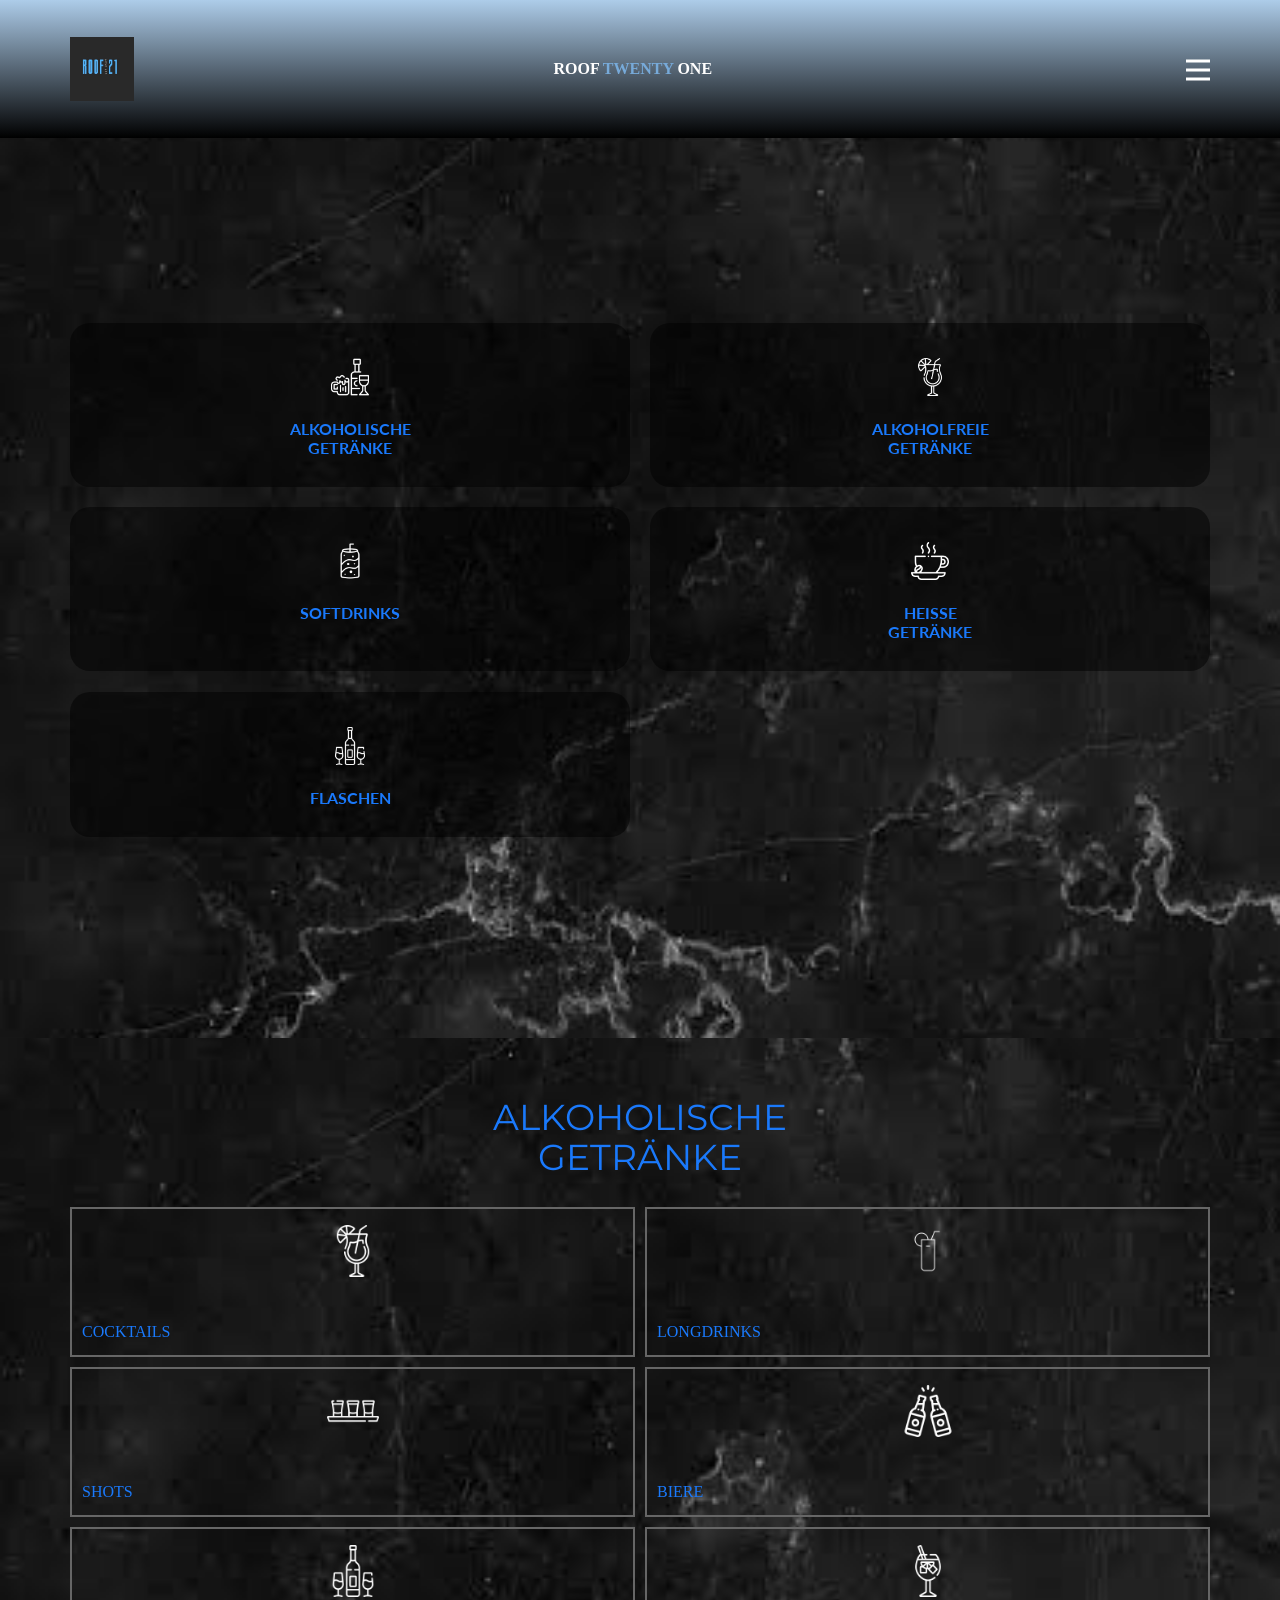
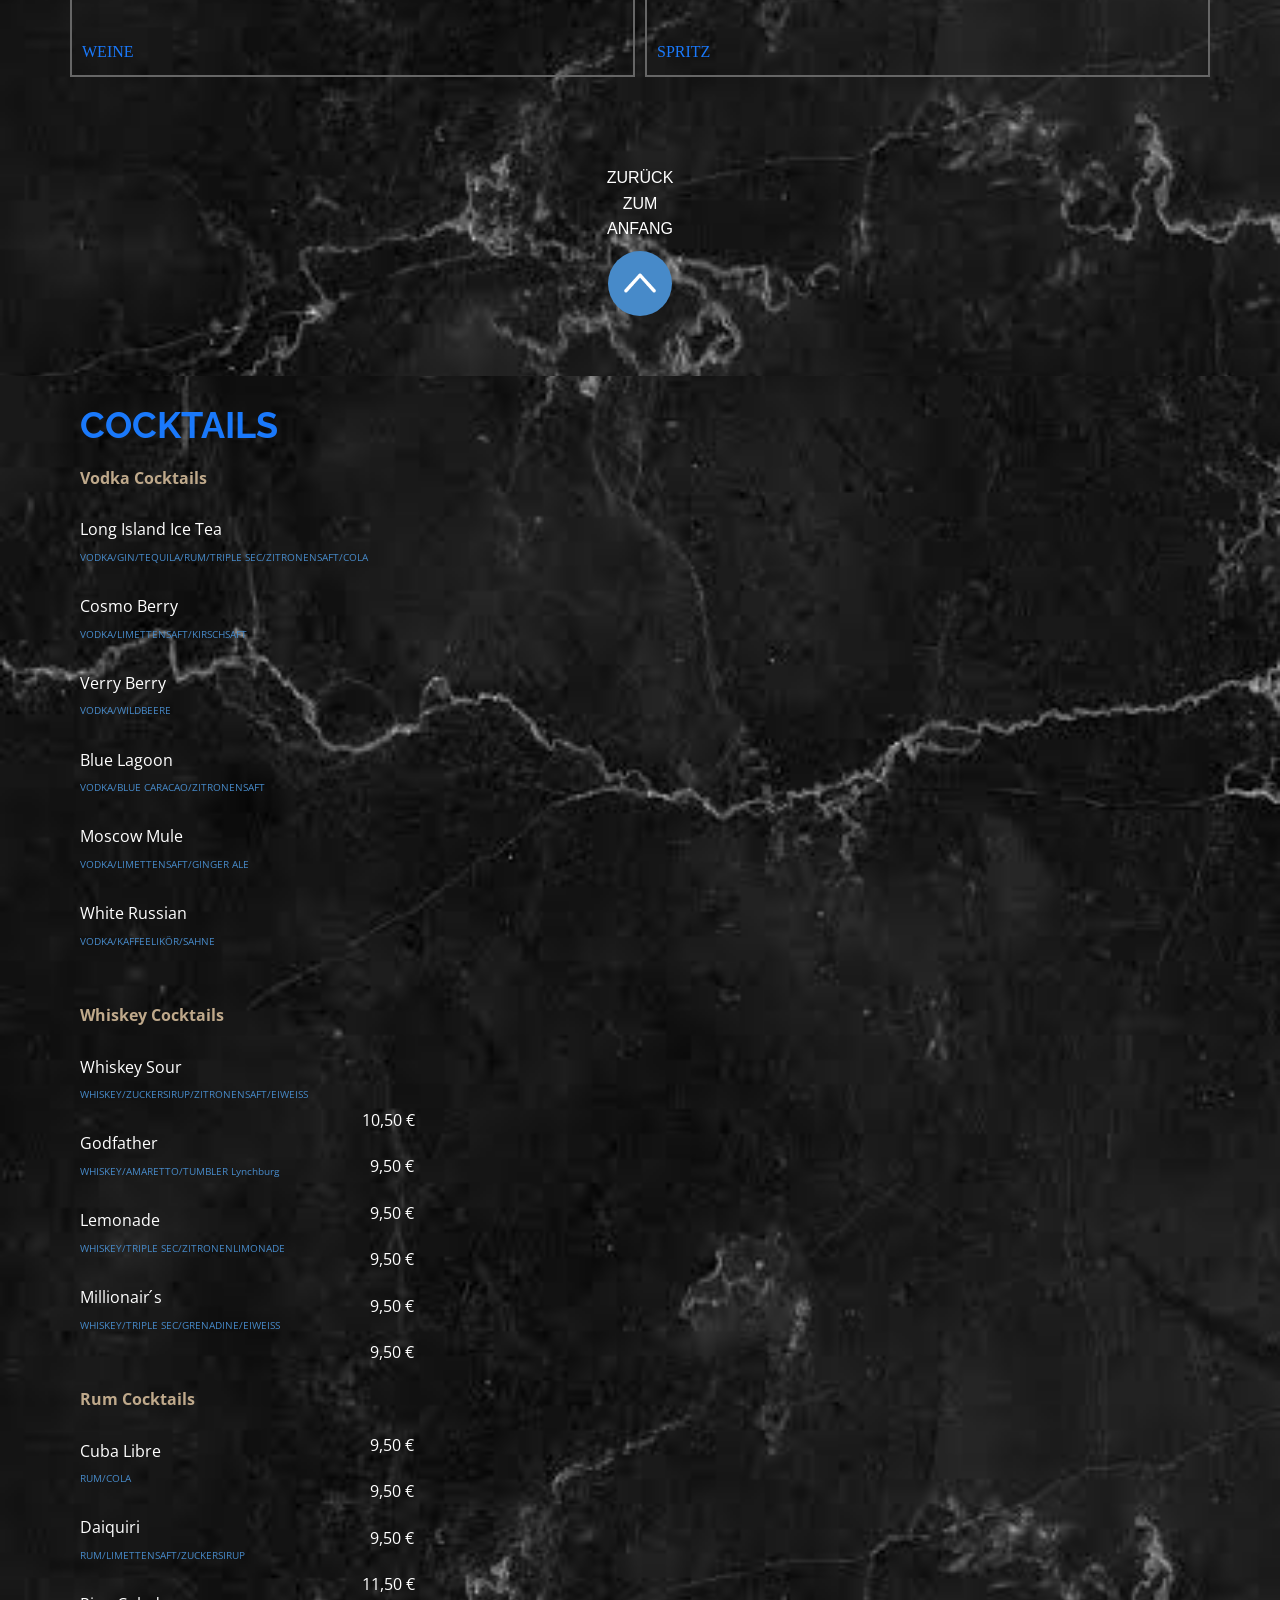
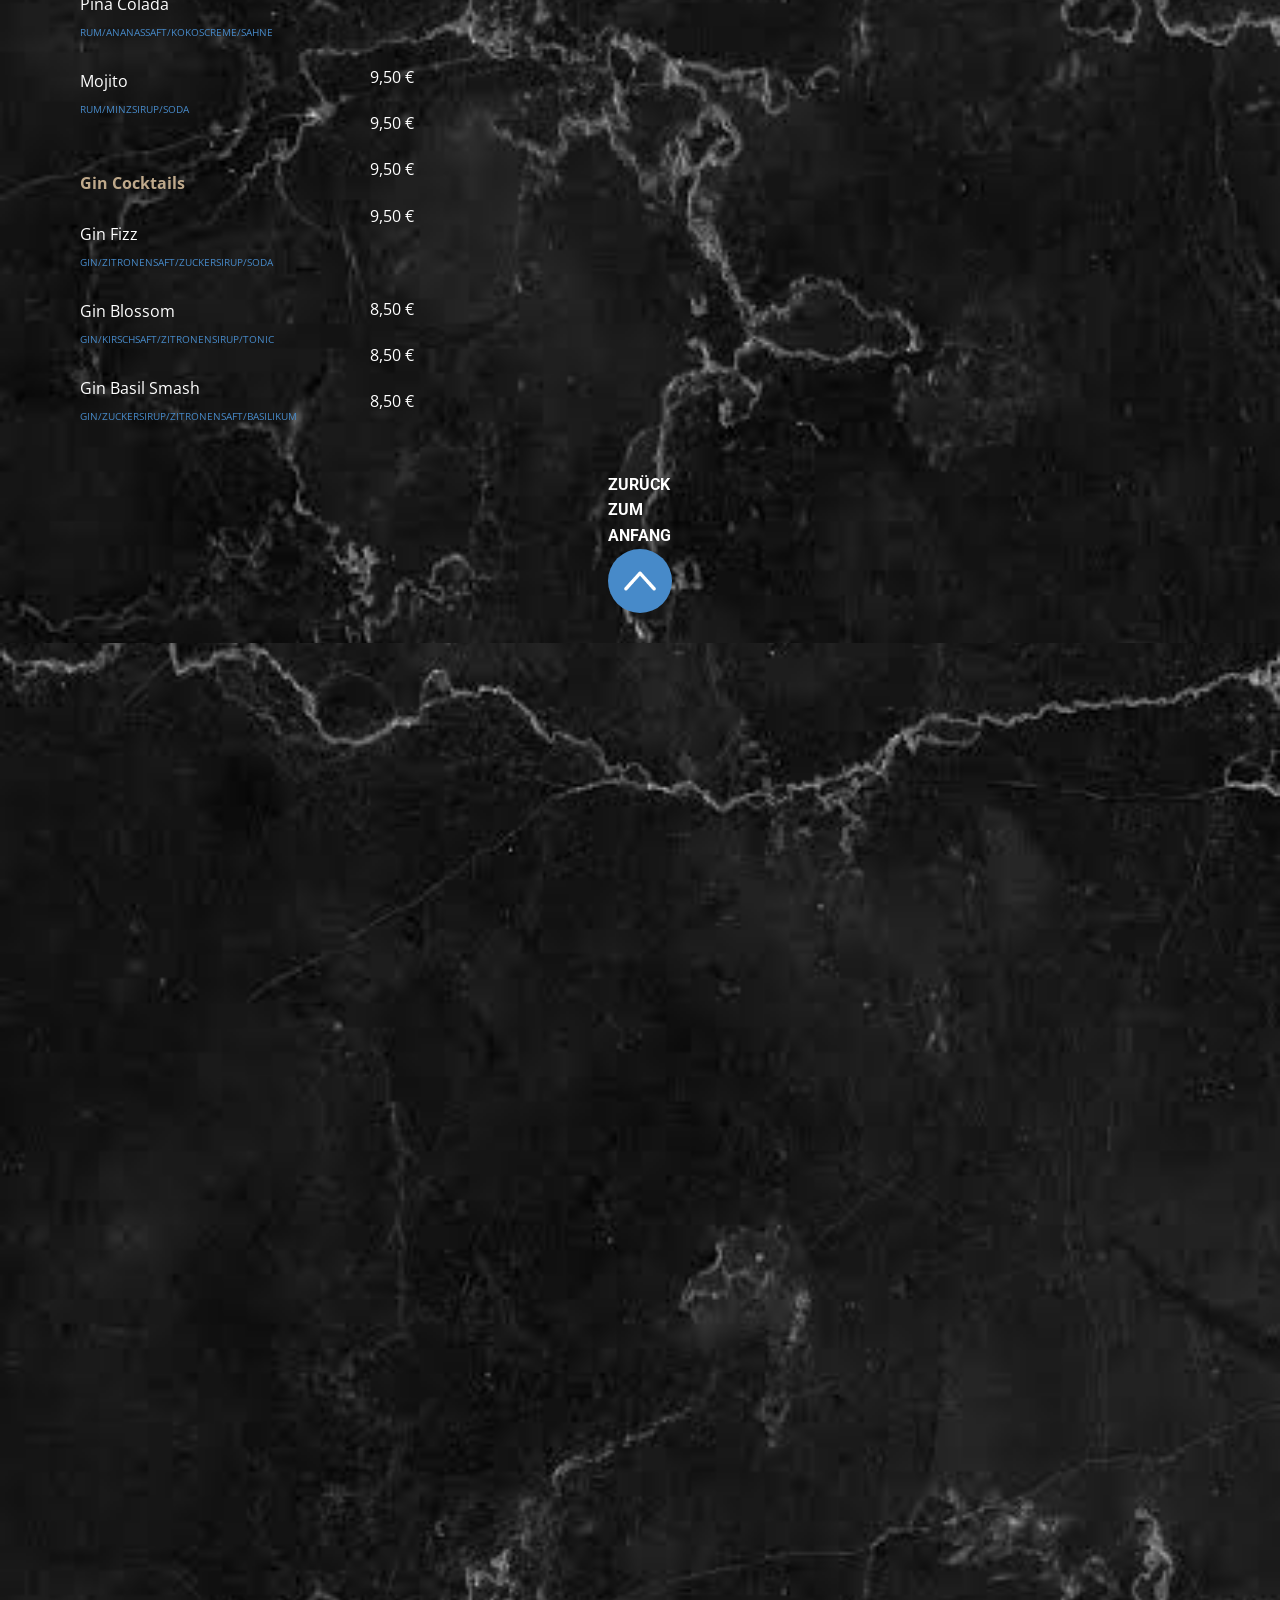
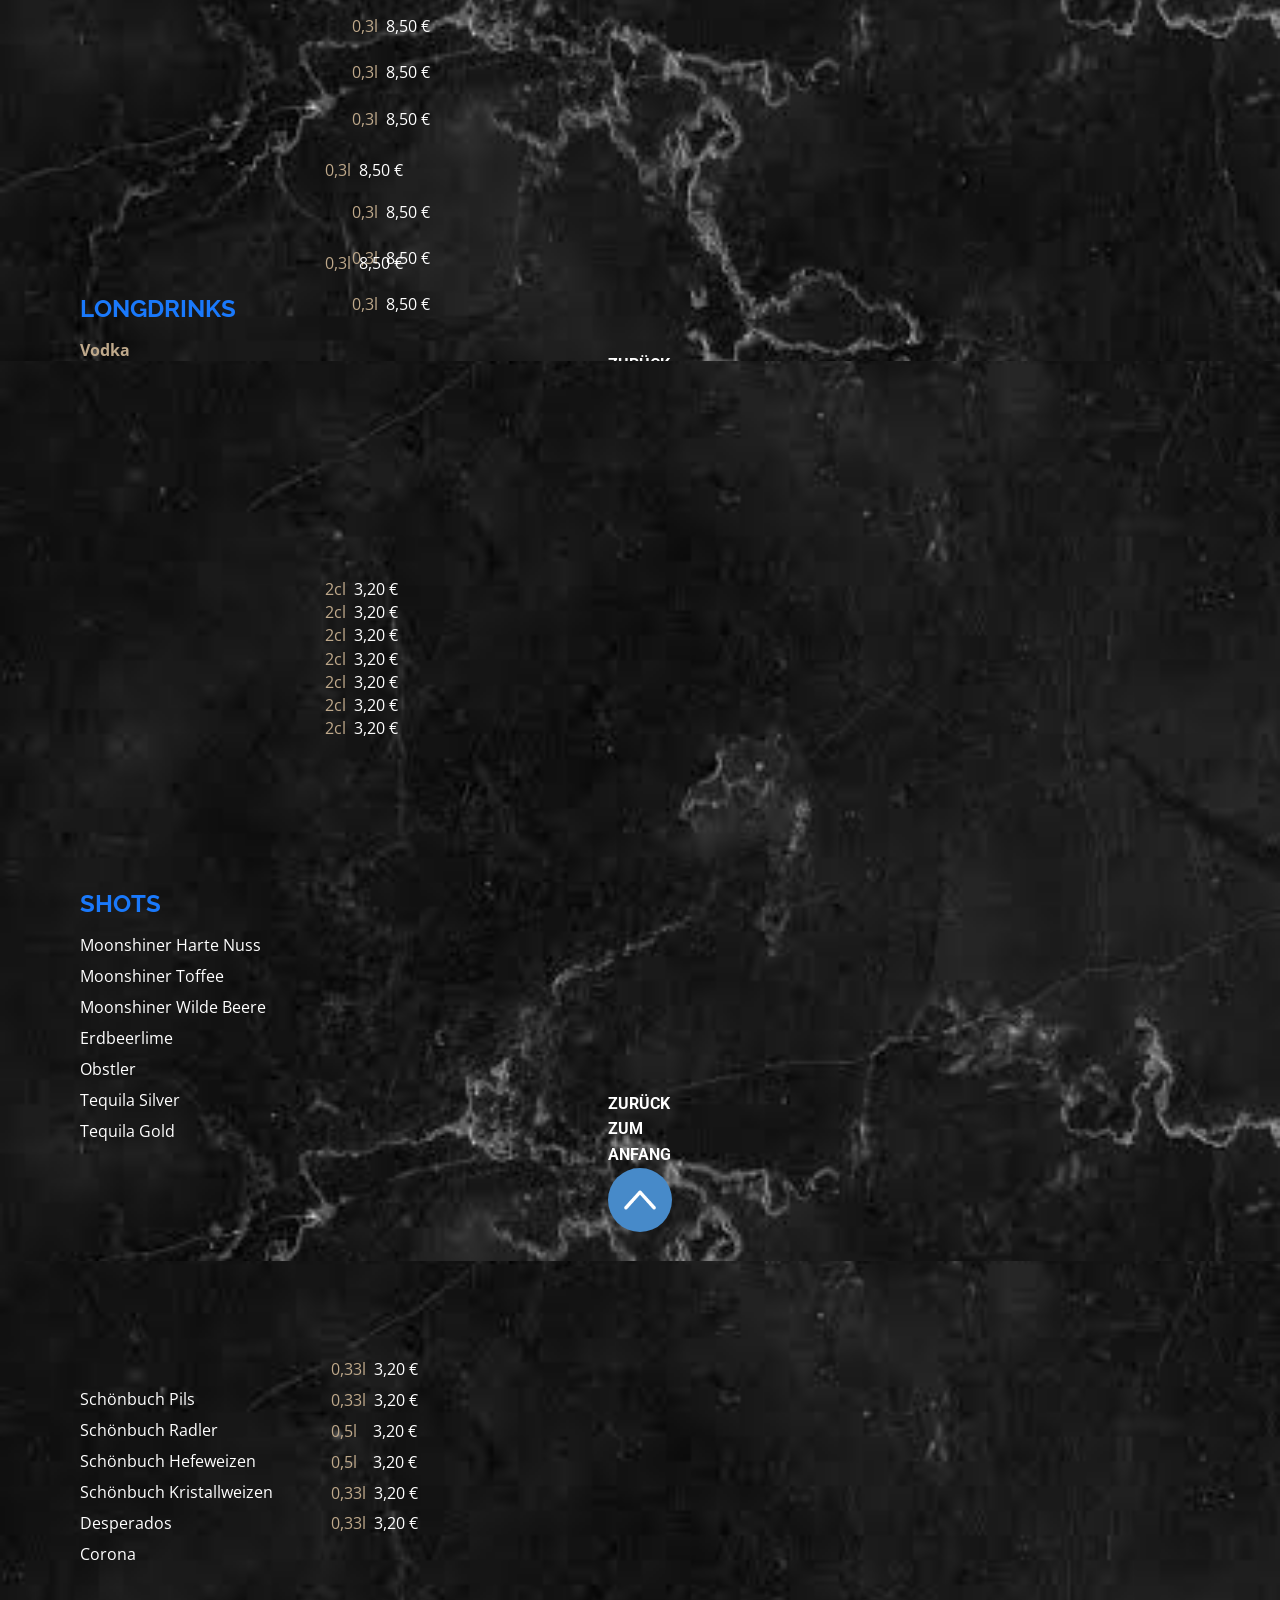
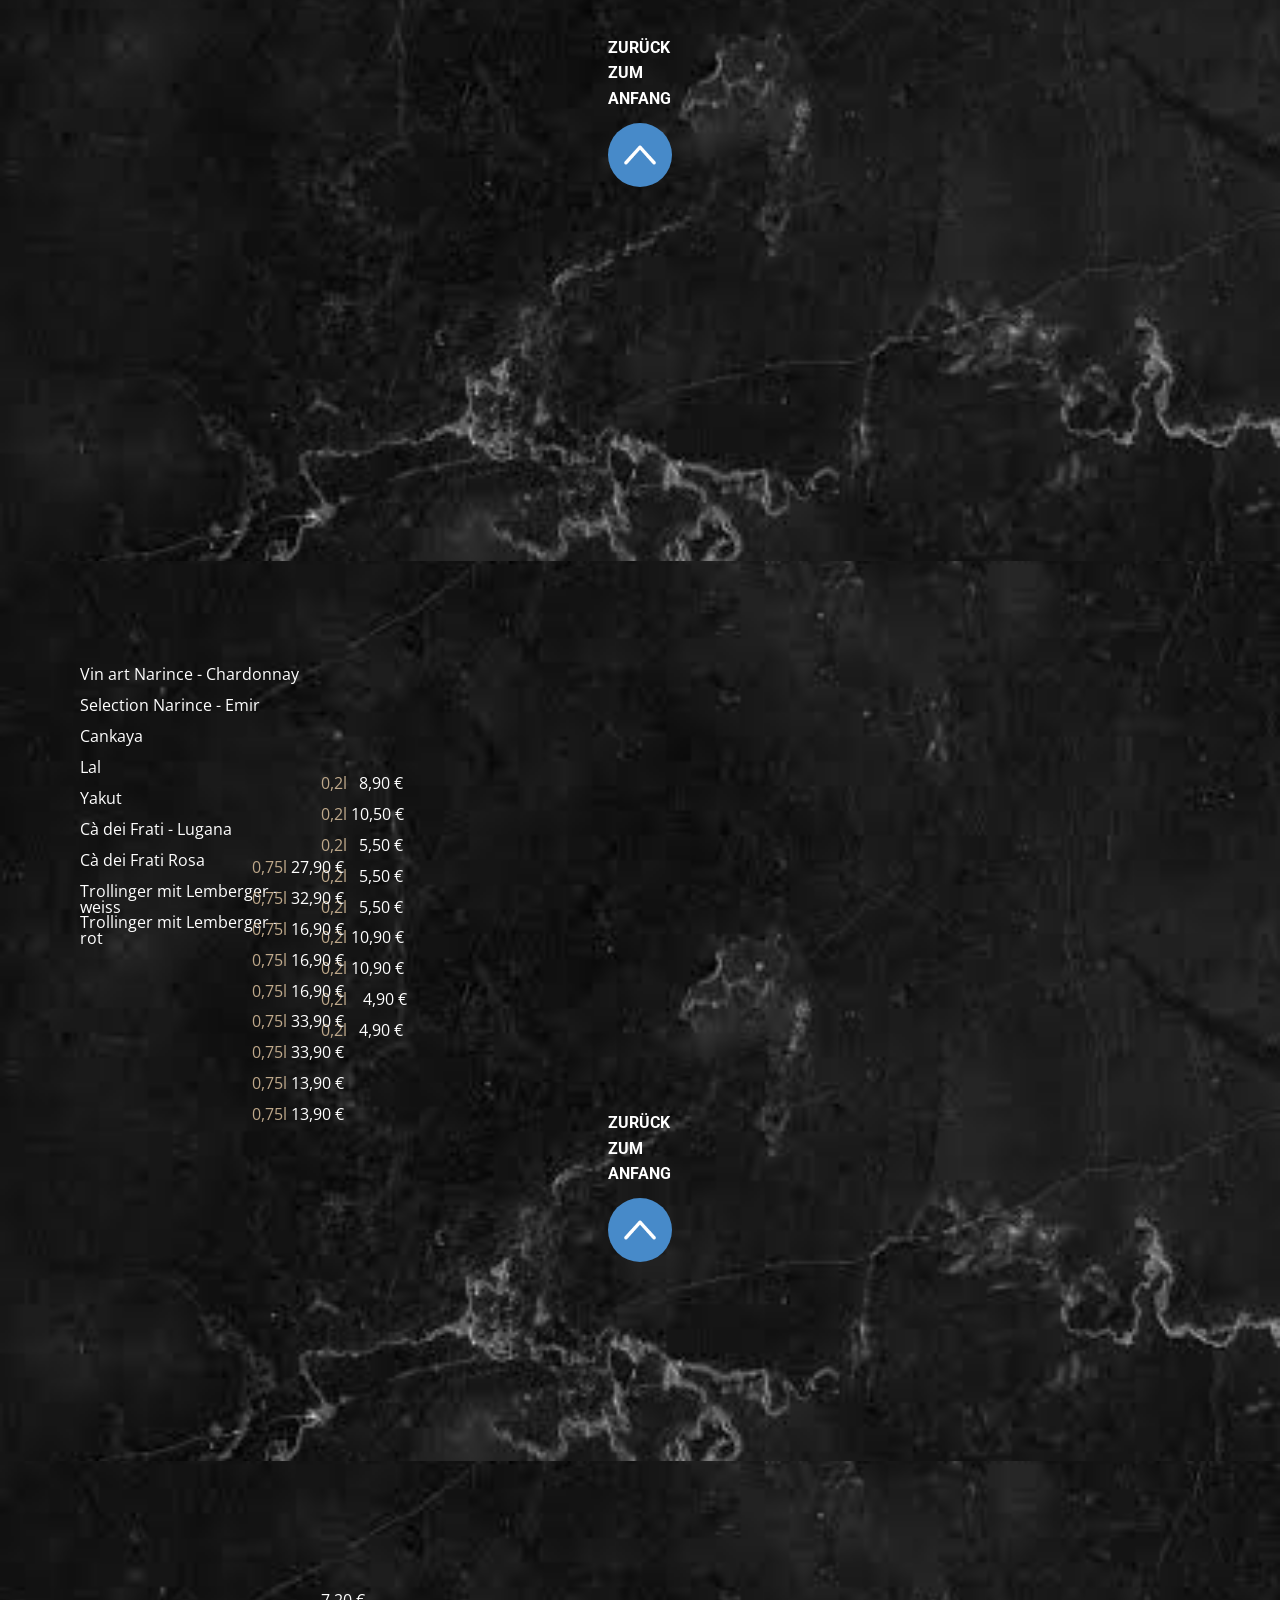
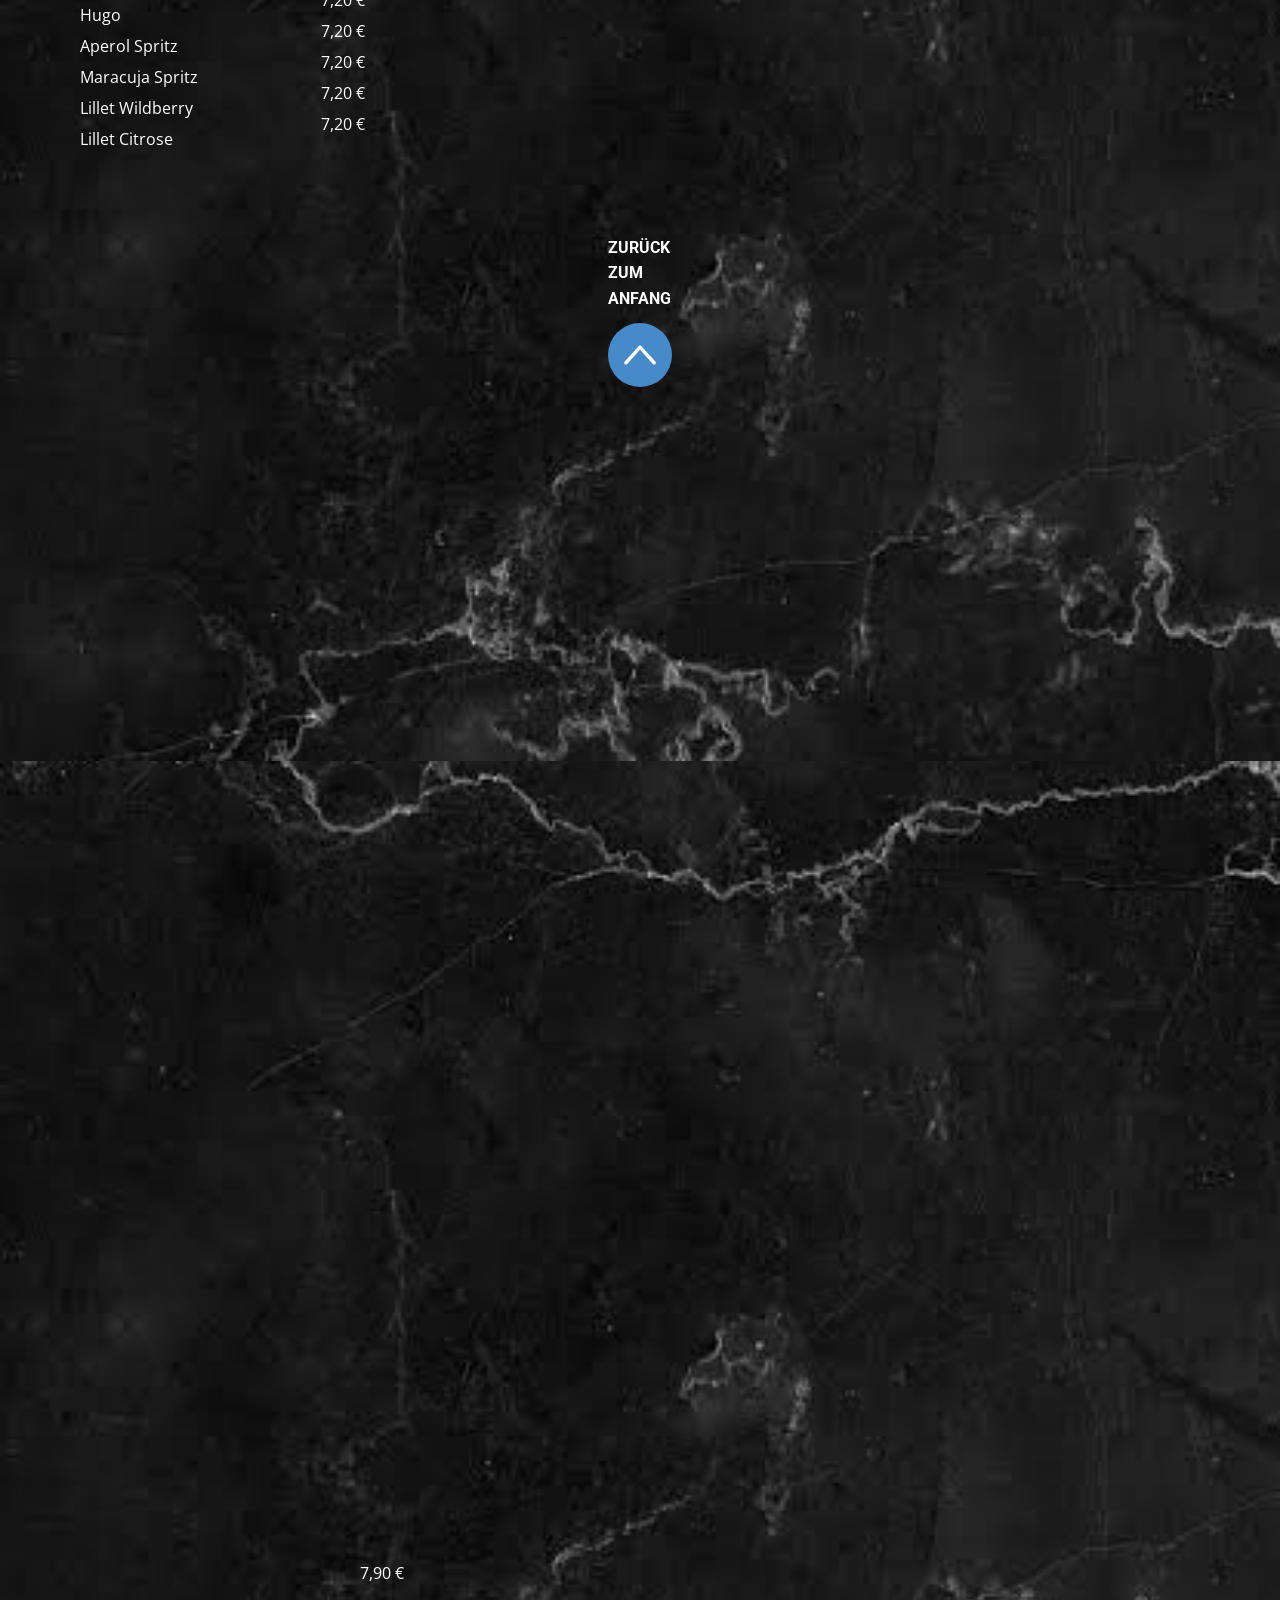
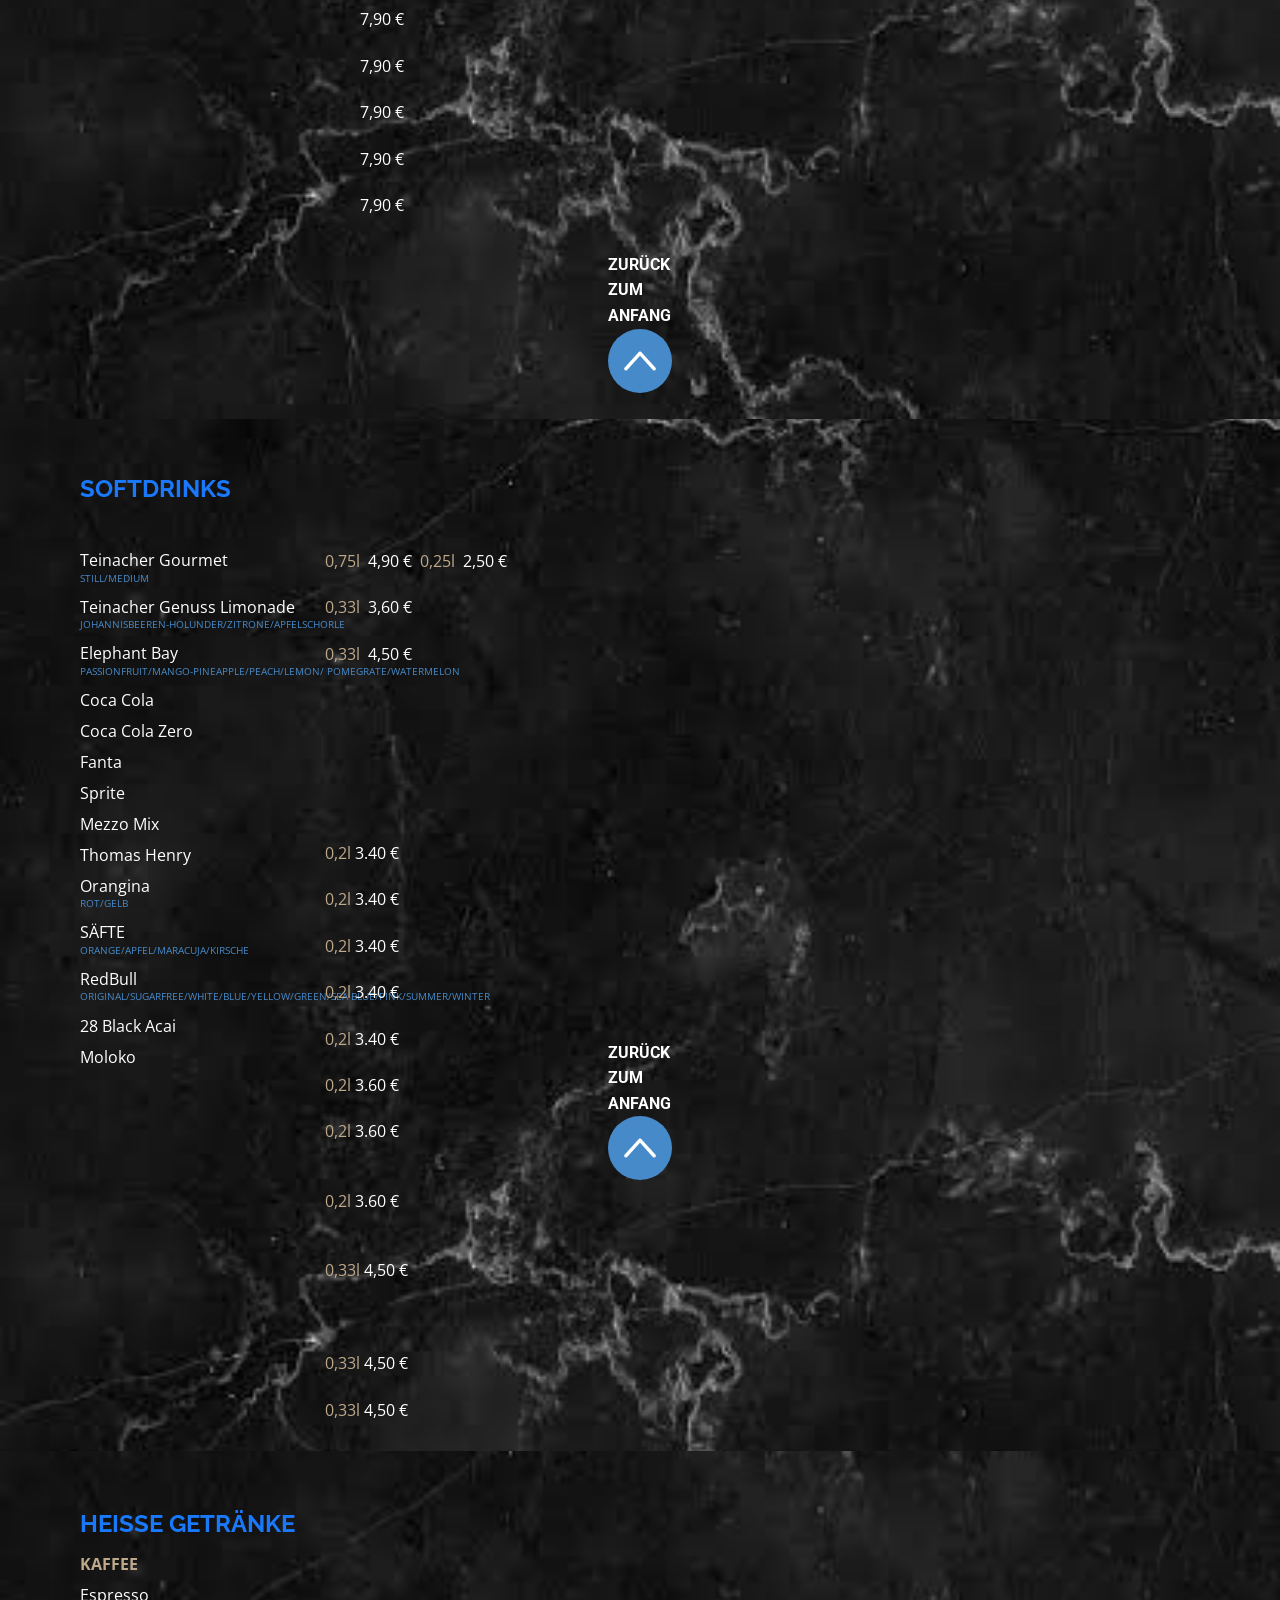
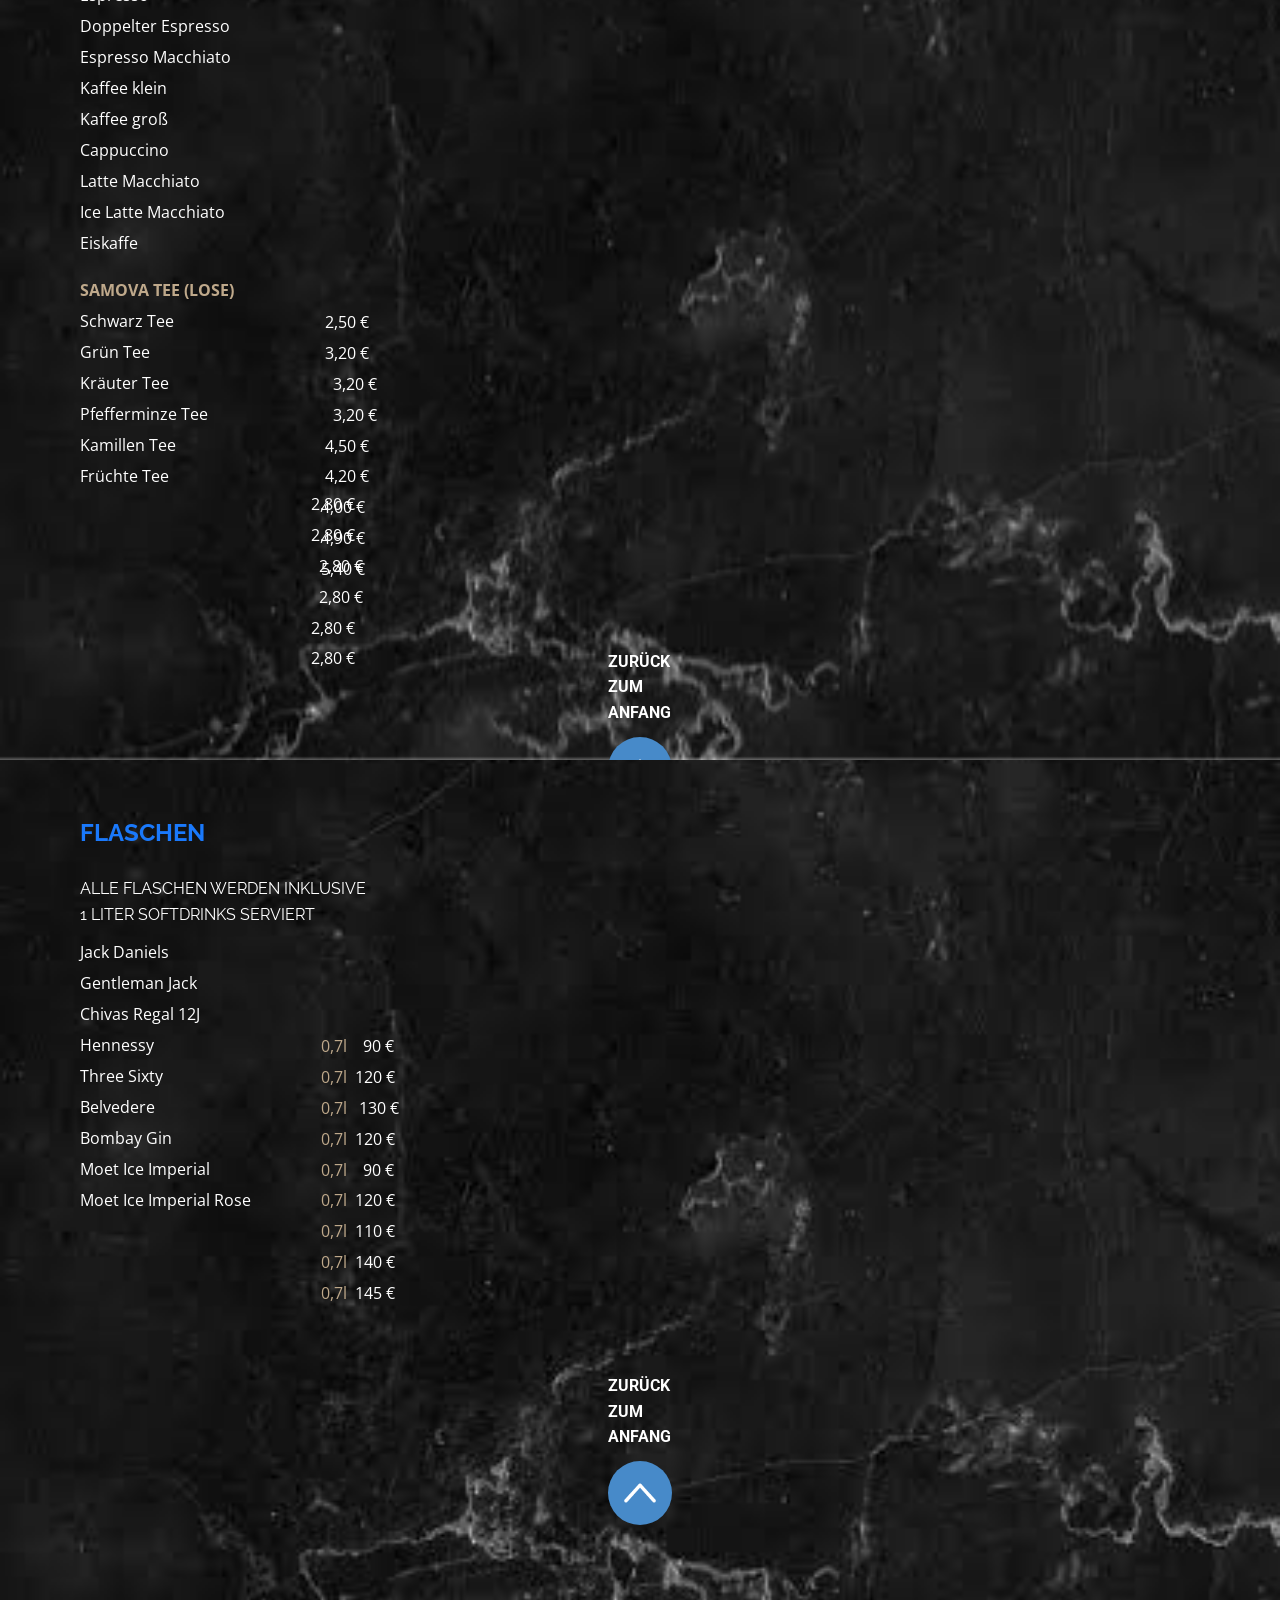
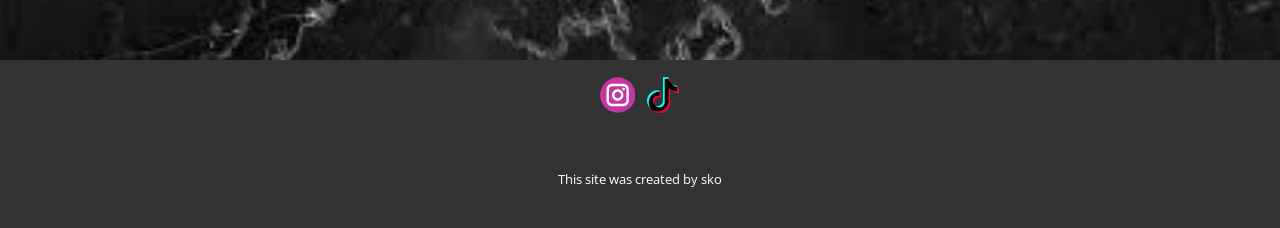
==== commit 001cc5d4: "Add files via upload" ====
--- a/Roof21/Menukarte.html
+++ b/Roof21/Menukarte.html
@@ -55,7 +55,7 @@
           </div>
           <div class="u-custom-menu u-nav-container">
             <ul class="u-nav u-unstyled u-nav-1"><li class="u-nav-item"><a class="u-button-style u-nav-link u-text-active-palette-2-base u-text-hover-palette-2-base" href="Startseite.html" style="padding: 10px 20px;">Startseite</a>
-</li><li class="u-nav-item"><a class="u-button-style u-nav-link u-text-active-palette-2-base u-text-hover-palette-2-base" href="Menukarte.html" style="padding: 10px 20px;">Menukarte</a>
+</li><li class="u-nav-item"><a class="u-button-style u-nav-link u-text-active-palette-2-base u-text-hover-palette-2-base" href="Menukarte.html" style="padding: 10px 20px;">Menükarte</a>
 </li></ul>
           </div>
           <div class="u-custom-menu u-nav-container-collapse">
@@ -63,7 +63,7 @@
               <div class="u-inner-container-layout u-sidenav-overflow">
                 <div class="u-menu-close"></div>
                 <ul class="u-align-center u-nav u-popupmenu-items u-unstyled u-nav-2"><li class="u-nav-item"><a class="u-button-style u-nav-link" href="Startseite.html">Startseite</a>
-</li><li class="u-nav-item"><a class="u-button-style u-nav-link" href="Menukarte.html">Menukarte</a>
+</li><li class="u-nav-item"><a class="u-button-style u-nav-link" href="Menukarte.html">Menükarte</a>
 </li></ul>
               </div>
             </div>
@@ -116,46 +116,43 @@
     </section>
     <section class="u-clearfix u-image u-section-2" id="carousel_2825" data-image-width="415" data-image-height="738">
       <div class="u-clearfix u-sheet u-sheet-1">
-        <h2 class="u-align-center u-custom-font u-font-montserrat u-text u-text-custom-color-2 u-text-default u-text-1">ALKOHOLISCHE<br>GETRÄNKE
+        <h2 class="u-align-center u-custom-font u-font-montserrat u-text u-text-custom-color-2 u-text-default u-text-1" data-animation-name="customAnimationIn" data-animation-duration="1000" data-animation-delay="0">ALKOHOLISCHE<br>GETRÄNKE
         </h2>
         <div class="u-expanded-width u-layout-grid u-list u-list-1">
           <div class="u-repeater u-repeater-1">
-            <div class="u-border-2 u-border-grey-60 u-container-align-center-xs u-container-style u-hover-feature u-list-item u-repeater-item u-list-item-1" data-href="Menukarte.html#sec-ed6d">
+            <div class="u-border-2 u-border-grey-60 u-container-align-center-xs u-container-style u-hover-feature u-list-item u-repeater-item u-list-item-1" data-href="Menukarte.html#sec-ed6d" data-animation-name="customAnimationIn" data-animation-duration="1000" data-animation-delay="0">
               <div class="u-container-layout u-similar-container u-valign-top-xs u-container-layout-1"><span class="u-align-center-xs u-file-icon u-icon u-text-white u-icon-1"><img src="images/3126588-04a51d89.png" alt=""></span>
                 <p class="u-align-center-xs u-custom-font u-custom-item u-font-georgia u-text u-text-custom-color-2 u-text-default-xs u-text-2">COCKTAILS</p>
               </div>
             </div>
-            <div class="u-border-2 u-border-grey-60 u-container-align-center-xs u-container-style u-hover-feature u-list-item u-repeater-item u-list-item-2" data-href="Menukarte.html#carousel_d4d1">
+            <div class="u-border-2 u-border-grey-60 u-container-align-center-xs u-container-style u-hover-feature u-list-item u-repeater-item u-list-item-2" data-href="Menukarte.html#carousel_d4d1" data-animation-name="customAnimationIn" data-animation-duration="1000">
               <div class="u-container-layout u-similar-container u-valign-top-xs u-container-layout-2"><span class="u-align-center-xs u-file-icon u-icon u-text-white u-icon-2" data-href="Menukarte.html#carousel_d4d1"><img src="images/food-d1d69229.png" alt=""></span>
                 <p class="u-align-center-xs u-custom-font u-custom-item u-font-georgia u-text u-text-custom-color-2 u-text-default-xs u-text-3">LONGDRINKS</p>
               </div>
             </div>
-            <div class="u-border-2 u-border-grey-60 u-container-align-center-xs u-container-style u-hover-feature u-list-item u-repeater-item u-list-item-3" data-href="Menukarte.html#carousel_aade">
+            <div class="u-border-2 u-border-grey-60 u-container-align-center-xs u-container-style u-hover-feature u-list-item u-repeater-item u-list-item-3" data-href="Menukarte.html#carousel_aade" data-animation-name="customAnimationIn" data-animation-duration="1000">
               <div class="u-container-layout u-similar-container u-valign-top-xs u-container-layout-3"><span class="u-align-center-xs u-file-icon u-icon u-text-white u-icon-3"><img src="images/shot-ac855f94.png" alt=""></span>
                 <p class="u-align-center-xs u-custom-font u-custom-item u-font-georgia u-text u-text-custom-color-2 u-text-default-xs u-text-4">SHOTS</p>
               </div>
             </div>
-            <div class="u-border-2 u-border-grey-60 u-container-align-center-xs u-container-style u-hover-feature u-list-item u-repeater-item u-list-item-4" data-href="Menukarte.html#carousel_86b1">
+            <div class="u-border-2 u-border-grey-60 u-container-align-center-xs u-container-style u-hover-feature u-list-item u-repeater-item u-list-item-4" data-href="Menukarte.html#carousel_86b1" data-animation-name="customAnimationIn" data-animation-duration="1000">
               <div class="u-container-layout u-similar-container u-valign-top-xs u-container-layout-4"><span class="u-align-center-xs u-file-icon u-icon u-text-white u-icon-4"><img src="images/beer-0662d900.png" alt=""></span>
                 <p class="u-align-center-xs u-custom-font u-custom-item u-font-georgia u-text u-text-custom-color-2 u-text-default-xs u-text-5">BIERE</p>
               </div>
             </div>
-            <div class="u-border-2 u-border-grey-60 u-container-align-center-xs u-container-style u-hover-feature u-list-item u-repeater-item u-list-item-5" data-href="Menukarte.html#carousel_169f">
+            <div class="u-border-2 u-border-grey-60 u-container-align-center-xs u-container-style u-hover-feature u-list-item u-repeater-item u-list-item-5" data-href="Menukarte.html#carousel_169f" data-animation-name="customAnimationIn" data-animation-duration="1000">
               <div class="u-container-layout u-similar-container u-valign-top-xs u-container-layout-5"><span class="u-align-center-xs u-file-icon u-icon u-text-white u-icon-5"><img src="images/3401642-4108b3ad.png" alt=""></span>
                 <p class="u-align-center-xs u-custom-font u-custom-item u-font-georgia u-text u-text-custom-color-2 u-text-default-xs u-text-6">WEINE</p>
               </div>
             </div>
-            <div class="u-border-2 u-border-grey-60 u-container-align-center-xs u-container-style u-hover-feature u-list-item u-repeater-item u-list-item-6" data-href="Menukarte.html#carousel_bace">
+            <div class="u-border-2 u-border-grey-60 u-container-align-center-xs u-container-style u-hover-feature u-list-item u-repeater-item u-list-item-6" data-href="Menukarte.html#carousel_bace" data-animation-name="customAnimationIn" data-animation-duration="1000">
               <div class="u-container-layout u-similar-container u-valign-top-xs u-container-layout-6"><span class="u-align-center-xs u-file-icon u-icon u-text-white u-icon-6"><img src="images/aperol-spritz-9c3708e3.png" alt=""></span>
                 <p class="u-align-center-xs u-custom-font u-custom-item u-font-georgia u-text u-text-custom-color-2 u-text-default-xs u-text-7">SPRITZ</p>
               </div>
             </div>
           </div>
         </div>
-        <p class="u-align-center u-custom-font u-font-roboto u-text u-text-white u-text-8">ZURÜC<span style="font-weight: 700;">
-            <span style="font-weight: 400;"></span>
-          </span>K
-        </p><span class="u-file-icon u-icon u-icon-circle u-palette-1-base u-text-white u-icon-7" data-href="Menukarte.html#sec-96e5"><img src="images/7996261-eaffe472.png" alt=""></span>
+        <p class="u-align-center u-custom-font u-font-lato u-text u-text-white u-text-8">ZURÜCK ZUM ANFANG</p><span class="u-file-icon u-icon u-icon-circle u-palette-1-base u-text-white u-icon-7" data-href="Menukarte.html#sec-96e5"><img src="images/7996261-eaffe472.png" alt=""></span>
       </div>
       
       
@@ -171,8 +168,8 @@
             <div class="u-layout-row" style="">
               <div class="u-container-style u-layout-cell u-size-60 u-layout-cell-1">
                 <div class="u-container-layout u-container-layout-1">
-                  <h2 class="u-text u-text-custom-color-2 u-text-default u-text-1">COCKTAILS</h2>
-                  <p class="u-text u-text-body-alt-color u-text-default u-text-2">
+                  <h2 class="u-text u-text-custom-color-2 u-text-default u-text-1" data-animation-name="customAnimationIn" data-animation-duration="1000" data-animation-delay="0">COCKTAILS</h2>
+                  <p class="u-text u-text-body-alt-color u-text-default u-text-2" data-animation-name="customAnimationIn" data-animation-duration="1000" data-animation-delay="0">
                     <span style="font-weight: 700;" class="u-text-palette-2-base">Vodka Cocktails</span>
                     <span class="u-text-palette-2-base">
                       <br>
@@ -263,7 +260,7 @@
                     <span class="u-text-palette-1-base" style="font-size: 0.625rem;">GIN/ZUCKERSIRUP/ZITRONENSAFT/BASILIKUM&nbsp;</span>
                     <br>
                   </p>
-                  <p class="u-text u-text-body-alt-color u-text-3"> 10,50 €<br>
+                  <p class="u-text u-text-body-alt-color u-text-3" data-animation-name="customAnimationIn" data-animation-duration="1000" data-animation-delay="0"> 10,50 €<br>
                     <br>&nbsp; 9,50 €&nbsp;<br>
                     <br>&nbsp; 9,50 €&nbsp;<br>
                     <br>&nbsp; 9,50 €<br>
@@ -285,10 +282,7 @@
                     <br>&nbsp; 8,50 €<br>&nbsp;&nbsp;<br>&nbsp; 8,50 €<br>&nbsp;&nbsp;<br>&nbsp; 8,50 €<br>
                     <br>
                   </p>
-                  <p class="u-align-center-xs u-custom-font u-font-roboto u-text u-text-white u-text-5">ZURÜC<span style="font-weight: 700;">
-                      <span style="font-weight: 400;"></span>
-                    </span>K
-                  </p><span class="u-align-center u-file-icon u-icon u-icon-circle u-palette-1-base u-text-white u-icon-1" data-href="Menukarte.html#sec-96e5"><img src="images/7996261-eaffe472.png" alt=""></span>
+                  <p class="u-align-center-xs u-custom-font u-font-roboto u-text u-text-white u-text-5">ZURÜCK ZUM ANFANG</p><span class="u-align-center u-file-icon u-icon u-icon-circle u-palette-1-base u-text-white u-icon-1" data-href="Menukarte.html#sec-96e5"><img src="images/7996261-eaffe472.png" alt=""></span>
                 </div>
               </div>
             </div>
@@ -303,8 +297,8 @@
             <div class="u-layout-row" style="">
               <div class="u-container-style u-layout-cell u-size-60 u-layout-cell-1">
                 <div class="u-container-layout u-valign-bottom-lg u-valign-bottom-md u-valign-bottom-sm u-valign-bottom-xl u-container-layout-1">
-                  <h2 class="u-text u-text-custom-color-2 u-text-default u-text-1">LONGDRINKS</h2>
-                  <p class="u-text u-text-body-alt-color u-text-default u-text-2">
+                  <h2 class="u-text u-text-custom-color-2 u-text-default u-text-1" data-animation-name="customAnimationIn" data-animation-duration="1000" data-animation-delay="0">LONGDRINKS</h2>
+                  <p class="u-text u-text-body-alt-color u-text-default u-text-2" data-animation-name="customAnimationIn" data-animation-duration="1000" data-animation-delay="0">
                     <span style="font-weight: 700;" class="u-text-palette-2-base">Vodka</span>
                     <span class="u-text-palette-2-base">
                       <br>
@@ -389,7 +383,7 @@
                     <br>
                     <br>
                   </p>
-                  <p class="u-text u-text-body-alt-color u-text-3">
+                  <p class="u-text u-text-body-alt-color u-text-3" data-animation-name="customAnimationIn" data-animation-duration="1000" data-animation-delay="0">
                     <span class="u-text-palette-2-base">0,3l</span>&nbsp; 8,50 €<br>
                     <br>
                     <span class="u-text-palette-2-base">0,3l</span>&nbsp; 8,50 €<br>
@@ -404,11 +398,8 @@
                     <br>
                     <span class="u-text-palette-2-base">0,3l</span>&nbsp; 8,50 €<br>
                   </p>
-                  <p class="u-align-center-xs u-custom-font u-font-roboto u-text u-text-white u-text-4">ZURÜC<span style="font-weight: 700;">
-                      <span style="font-weight: 400;"></span>
-                    </span>K
-                  </p><span class="u-file-icon u-icon u-icon-circle u-palette-1-base u-text-white u-icon-1" data-href="Menukarte.html#sec-96e5"><img src="images/7996261-eaffe472.png" alt=""></span>
-                  <p class="u-text u-text-body-alt-color u-text-5">
+                  <p class="u-align-center-xs u-custom-font u-font-roboto u-text u-text-white u-text-4">ZURÜCK ZUM ANFANG</p><span class="u-file-icon u-icon u-icon-circle u-palette-1-base u-text-white u-icon-1" data-href="Menukarte.html#sec-96e5"><img src="images/7996261-eaffe472.png" alt=""></span>
+                  <p class="u-text u-text-body-alt-color u-text-5" data-animation-name="customAnimationIn" data-animation-duration="1000" data-animation-delay="0">
                     <span class="u-text-palette-2-base">0,3l</span>&nbsp; 8,50 €<br>
                     <br>
                     <br>
@@ -429,15 +420,15 @@
             <div class="u-layout-row" style="">
               <div class="u-container-style u-layout-cell u-size-60 u-layout-cell-1">
                 <div class="u-container-layout u-valign-bottom-lg u-valign-bottom-md u-valign-bottom-sm u-valign-bottom-xl u-container-layout-1">
-                  <h2 class="u-text u-text-custom-color-2 u-text-default u-text-1">SHOTS</h2>
-                  <p class="u-text u-text-body-alt-color u-text-default u-text-2">
+                  <h2 class="u-text u-text-custom-color-2 u-text-default u-text-1" data-animation-name="customAnimationIn" data-animation-duration="1000" data-animation-delay="0">SHOTS</h2>
+                  <p class="u-text u-text-body-alt-color u-text-default u-text-2" data-animation-name="customAnimationIn" data-animation-duration="1000" data-animation-delay="0">
                     <span style="font-weight: 700;" class="u-text-palette-2-base"></span>Moonshiner Harte Nuss&nbsp;<br>
                     <br>Moonshiner Toffee&nbsp;<br>
                     <br>Moonshiner&nbsp;Wilde Beere<br>&nbsp;<br>Erdbeerlime&nbsp;<br>
                     <br>Obstler&nbsp;<br>
                     <br>Tequila Silver<br>&nbsp;<br>Tequila Gold&nbsp;<br>
                   </p>
-                  <p class="u-text u-text-body-alt-color u-text-3">
+                  <p class="u-text u-text-body-alt-color u-text-3" data-animation-name="customAnimationIn" data-animation-duration="1000" data-animation-delay="0">
                     <span class="u-text-palette-2-base">2cl</span>&nbsp; 3,20 €<br>
                     <span class="u-text-palette-2-base">2cl</span>&nbsp; ​3,20 €<br>
                     <span class="u-text-palette-2-base">2cl</span>&nbsp; ​3,20 €<br>
@@ -446,10 +437,7 @@
                     <span class="u-text-palette-2-base">2cl</span>&nbsp; ​3,20 €<br>
                     <span class="u-text-palette-2-base">2cl</span>&nbsp; ​3,20 €<br>
                   </p>
-                  <p class="u-align-center-xs u-custom-font u-font-roboto u-text u-text-white u-text-4">ZURÜC<span style="font-weight: 700;">
-                      <span style="font-weight: 400;"></span>
-                    </span>K
-                  </p><span class="u-file-icon u-icon u-icon-circle u-palette-1-base u-text-white u-icon-1" data-href="Menukarte.html#sec-96e5"><img src="images/7996261-eaffe472.png" alt=""></span>
+                  <p class="u-align-center-xs u-custom-font u-font-roboto u-text u-text-white u-text-4">ZURÜCK ZUM ANFANG</p><span class="u-file-icon u-icon u-icon-circle u-palette-1-base u-text-white u-icon-1" data-href="Menukarte.html#sec-96e5"><img src="images/7996261-eaffe472.png" alt=""></span>
                 </div>
               </div>
             </div>
@@ -464,15 +452,15 @@
             <div class="u-layout-row" style="">
               <div class="u-container-style u-layout-cell u-size-60 u-layout-cell-1">
                 <div class="u-container-layout u-valign-bottom-lg u-valign-bottom-md u-valign-bottom-sm u-valign-bottom-xl u-container-layout-1">
-                  <h2 class="u-text u-text-custom-color-2 u-text-default u-text-1">BIERE</h2>
-                  <p class="u-text u-text-body-alt-color u-text-default u-text-2">
+                  <h2 class="u-text u-text-custom-color-2 u-text-default u-text-1" data-animation-name="customAnimationIn" data-animation-duration="1000" data-animation-delay="0">BIERE</h2>
+                  <p class="u-text u-text-body-alt-color u-text-default u-text-2" data-animation-name="customAnimationIn" data-animation-duration="1000" data-animation-delay="0">
                     <span style="font-weight: 700;" class="u-text-palette-2-base"></span>Schönbuch Pils&nbsp;<br>
                     <br>Schönbuch Radler&nbsp;<br>
                     <br>Schönbuch Hefeweizen&nbsp;<br>
                     <br>Schönbuch Kristallweizen<br>&nbsp;<br>Desperados&nbsp; <br>
                     <br>Corona&nbsp;<br>
                   </p>
-                  <p class="u-text u-text-body-alt-color u-text-3">
+                  <p class="u-text u-text-body-alt-color u-text-3" data-animation-name="customAnimationIn" data-animation-duration="1000" data-animation-delay="0">
                     <span class="u-text-palette-2-base">0,33l</span>&nbsp; 3,20 €<br>
                     <span class="u-text-palette-2-base">0,33l</span>&nbsp; ​3,20 €<br>
                     <span class="u-text-palette-2-base">0,5l&nbsp;&nbsp;</span>&nbsp; ​3,20 €<br>
@@ -480,10 +468,7 @@
                     <span class="u-text-palette-2-base">0,33l</span>&nbsp; ​3,20 €<br>
                     <span class="u-text-palette-2-base">0,33l</span>&nbsp; ​3,20 €<br>
                   </p>
-                  <p class="u-align-center-xs u-custom-font u-font-roboto u-text u-text-white u-text-4">ZURÜC<span style="font-weight: 700;">
-                      <span style="font-weight: 400;"></span>
-                    </span>K
-                  </p><span class="u-file-icon u-icon u-icon-circle u-palette-1-base u-text-white u-icon-1" data-href="Menukarte.html#sec-96e5"><img src="images/7996261-eaffe472.png" alt=""></span>
+                  <p class="u-align-center-xs u-custom-font u-font-roboto u-text u-text-white u-text-4">ZURÜCK ZUM ANFANG</p><span class="u-file-icon u-icon u-icon-circle u-palette-1-base u-text-white u-icon-1" data-href="Menukarte.html#sec-96e5"><img src="images/7996261-eaffe472.png" alt=""></span>
                 </div>
               </div>
             </div>
@@ -498,8 +483,8 @@
             <div class="u-layout-row" style="">
               <div class="u-container-style u-layout-cell u-size-60 u-layout-cell-1">
                 <div class="u-container-layout u-valign-bottom-lg u-valign-bottom-md u-valign-bottom-sm u-valign-bottom-xl u-container-layout-1">
-                  <h2 class="u-text u-text-custom-color-2 u-text-default u-text-1">WEINE</h2>
-                  <p class="u-text u-text-body-alt-color u-text-default u-text-2">
+                  <h2 class="u-text u-text-custom-color-2 u-text-default u-text-1" data-animation-name="customAnimationIn" data-animation-duration="1000" data-animation-delay="0">WEINE</h2>
+                  <p class="u-text u-text-body-alt-color u-text-default u-text-2" data-animation-name="customAnimationIn" data-animation-duration="1000" data-animation-delay="0">
                     <span style="font-weight: 700;" class="u-text-palette-2-base"></span>Vin art Narince - Chardonnay<br>&nbsp;<br>Selection Narince - Emir&nbsp;<br>
                     <br>Cankaya<br>
                     <br>Lal&nbsp;<br>
@@ -508,7 +493,7 @@
                     <br>Cà dei Frati Rosa<br>
                     <br>Trollinger mit Lemberger -&nbsp;<br>weiss&nbsp;<br>Trollinger mit Lemberger -&nbsp;<br>rot&nbsp;<br>
                   </p>
-                  <p class="u-text u-text-body-alt-color u-text-3">
+                  <p class="u-text u-text-body-alt-color u-text-3" data-animation-name="customAnimationIn" data-animation-duration="1000" data-animation-delay="0">
                     <span class="u-text-palette-2-base">0,2l</span>&nbsp; &nbsp;8,90 €<br>
                     <span class="u-text-palette-2-base">0,2l</span>&nbsp;​10,50 €<br>
                     <span class="u-text-palette-2-base"> 0,2l&nbsp;&nbsp;</span>&nbsp;​5,50 €<br>
@@ -523,11 +508,8 @@
                     <br>
                     <span class="u-text-palette-2-base">0,2l</span>&nbsp;​&nbsp; 4,90 €<br>
                   </p>
-                  <p class="u-align-center-xs u-custom-font u-font-roboto u-text u-text-white u-text-4">ZURÜC<span style="font-weight: 700;">
-                      <span style="font-weight: 400;"></span>
-                    </span>K
-                  </p><span class="u-file-icon u-icon u-icon-circle u-palette-1-base u-text-white u-icon-1" data-href="Menukarte.html#sec-96e5"><img src="images/7996261-eaffe472.png" alt=""></span>
-                  <p class="u-text u-text-body-alt-color u-text-5">
+                  <p class="u-align-center-xs u-custom-font u-font-roboto u-text u-text-white u-text-4">ZURÜCK ZUM ANFANG</p><span class="u-file-icon u-icon u-icon-circle u-palette-1-base u-text-white u-icon-1" data-href="Menukarte.html#sec-96e5"><img src="images/7996261-eaffe472.png" alt=""></span>
+                  <p class="u-text u-text-body-alt-color u-text-5" data-animation-name="customAnimationIn" data-animation-duration="1000" data-animation-delay="0">
                     <span class="u-text-palette-2-base">0,75l</span>&nbsp;27,90 €<br>
                     <span class="u-text-palette-2-base"> 0,75l</span>&nbsp;​32,90 €<br>
                     <span class="u-text-palette-2-base"> 0,75l</span>&nbsp;​16,90 €<br>
@@ -552,20 +534,17 @@
             <div class="u-layout-row" style="">
               <div class="u-container-style u-layout-cell u-size-60 u-layout-cell-1">
                 <div class="u-container-layout u-valign-bottom-lg u-valign-bottom-md u-valign-bottom-sm u-valign-bottom-xl u-container-layout-1">
-                  <h2 class="u-text u-text-custom-color-2 u-text-default u-text-1">SPRITZ</h2>
-                  <p class="u-text u-text-body-alt-color u-text-default u-text-2">
+                  <h2 class="u-text u-text-custom-color-2 u-text-default u-text-1" data-animation-name="customAnimationIn" data-animation-duration="1000" data-animation-delay="0">SPRITZ</h2>
+                  <p class="u-text u-text-body-alt-color u-text-default u-text-2" data-animation-name="customAnimationIn" data-animation-duration="1000" data-animation-delay="0">
                     <span style="font-weight: 700;" class="u-text-palette-2-base"></span>Hugo<br>
                     <br>Aperol Spritz&nbsp;<br>
                     <br>Maracuja Spritz<br>&nbsp;<br>Lillet Wildberry<br>&nbsp;<br>Lillet Citrose&nbsp;<br>
                     <br>
                   </p>
-                  <p class="u-text u-text-body-alt-color u-text-3"> 7,20 €<br>7,20 €<br>7,20 €<br>7,20 €<br>7,20 €<br>
-                    <br>
-                  </p>
-                  <p class="u-align-center-xs u-custom-font u-font-roboto u-text u-text-white u-text-4">ZURÜC<span style="font-weight: 700;">
-                      <span style="font-weight: 400;"></span>
-                    </span>K
-                  </p><span class="u-file-icon u-icon u-icon-circle u-palette-1-base u-text-white u-icon-1" data-href="Menukarte.html#sec-96e5"><img src="images/7996261-eaffe472.png" alt=""></span>
+                  <p class="u-text u-text-body-alt-color u-text-3" data-animation-name="customAnimationIn" data-animation-duration="1000" data-animation-delay="0"> 7,20 €<br>7,20 €<br>7,20 €<br>7,20 €<br>7,20 €<br>
+                    <br>
+                  </p>
+                  <p class="u-align-center-xs u-custom-font u-font-roboto u-text u-text-white u-text-4">ZURÜCK ZUM ANFANG</p><span class="u-file-icon u-icon u-icon-circle u-palette-1-base u-text-white u-icon-1" data-href="Menukarte.html#sec-96e5"><img src="images/7996261-eaffe472.png" alt=""></span>
                 </div>
               </div>
             </div>
@@ -580,8 +559,8 @@
             <div class="u-layout-row" style="">
               <div class="u-container-style u-layout-cell u-size-60 u-layout-cell-1">
                 <div class="u-container-layout u-valign-bottom-lg u-valign-bottom-md u-valign-bottom-sm u-valign-bottom-xl u-container-layout-1">
-                  <h2 class="u-text u-text-custom-color-2 u-text-default u-text-1">ALKOHOLFREIE GETRÄNKE</h2>
-                  <p class="u-text u-text-body-alt-color u-text-default u-text-2">
+                  <h2 class="u-text u-text-custom-color-2 u-text-default u-text-1" data-animation-name="customAnimationIn" data-animation-duration="1000" data-animation-delay="0">ALKOHOLFREIE GETRÄNKE</h2>
+                  <p class="u-text u-text-body-alt-color u-text-default u-text-2" data-animation-name="customAnimationIn" data-animation-duration="1000" data-animation-delay="0">
                     <span style="font-weight: 700;" class="u-text-palette-2-base">Cocktails</span>
                     <span class="u-text-palette-2-base">
                       <br>
@@ -615,17 +594,14 @@
                     <br>
                     <br>
                   </p>
-                  <p class="u-text u-text-body-alt-color u-text-3"> &nbsp; 7,90 €<br>
+                  <p class="u-text u-text-body-alt-color u-text-3" data-animation-name="customAnimationIn" data-animation-duration="1000" data-animation-delay="0"> &nbsp; 7,90 €<br>
                     <br> &nbsp; ​7,90 €&nbsp;<br>
                     <br>&nbsp; ​7,90 €&nbsp;<br>
                     <br>&nbsp; ​7,90 €<br>
                     <br>&nbsp; ​7,90 €<br>
                     <br>&nbsp; ​7,90 €
                   </p>
-                  <p class="u-align-center-xs u-custom-font u-font-roboto u-text u-text-white u-text-4">ZURÜC<span style="font-weight: 700;">
-                      <span style="font-weight: 400;"></span>
-                    </span>K
-                  </p><span class="u-file-icon u-icon u-icon-circle u-palette-1-base u-text-white u-icon-1" data-href="Menukarte.html#sec-96e5"><img src="images/7996261-eaffe472.png" alt=""></span>
+                  <p class="u-align-center-xs u-custom-font u-font-roboto u-text u-text-white u-text-4">ZURÜCK ZUM ANFANG</p><span class="u-file-icon u-icon u-icon-circle u-palette-1-base u-text-white u-icon-1" data-href="Menukarte.html#sec-96e5"><img src="images/7996261-eaffe472.png" alt=""></span>
                 </div>
               </div>
             </div>
@@ -639,9 +615,9 @@
           <div class="u-layout" style="">
             <div class="u-layout-row" style="">
               <div class="u-container-style u-layout-cell u-size-60 u-layout-cell-1">
-                <div class="u-container-layout u-valign-bottom-lg u-valign-bottom-md u-valign-bottom-sm u-valign-bottom-xl u-container-layout-1">
-                  <h2 class="u-text u-text-custom-color-2 u-text-default u-text-1">SOFTDRINKS</h2>
-                  <p class="u-text u-text-body-alt-color u-text-default u-text-2">
+                <div class="u-container-layout u-valign-bottom-lg u-valign-bottom-md u-valign-bottom-sm u-valign-bottom-xl u-valign-top-xs u-container-layout-1">
+                  <h2 class="u-text u-text-custom-color-2 u-text-default u-text-1" data-animation-name="customAnimationIn" data-animation-duration="1000" data-animation-delay="0">SOFTDRINKS</h2>
+                  <p class="u-text u-text-body-alt-color u-text-default u-text-2" data-animation-name="customAnimationIn" data-animation-duration="1000" data-animation-delay="0">
                     <span class="u-text-palette-2-base">
                       <br>
                     </span>
@@ -703,7 +679,7 @@
                     <br>
                     <br>
                   </p>
-                  <p class="u-align-right-xs u-text u-text-body-alt-color u-text-3">
+                  <p class="u-align-right-xs u-text u-text-body-alt-color u-text-3" data-animation-name="customAnimationIn" data-animation-duration="1000" data-animation-delay="0">
                     <span class="u-text-palette-2-base">0,75l</span>&nbsp; 4,90 €&nbsp; <span class="u-text-palette-2-base">0,25l</span>&nbsp; 2,50 €<br>
                     <br>
                     <span class="u-text-palette-2-base">0,33l</span>&nbsp; 3,60 €<br>
@@ -711,11 +687,8 @@
                     <span class="u-text-palette-2-base">0,33l</span>&nbsp; 4,50 €<br>
                     <br>
                   </p>
-                  <p class="u-align-center-xs u-custom-font u-font-roboto u-text u-text-white u-text-4">ZURÜC<span style="font-weight: 700;">
-                      <span style="font-weight: 400;"></span>
-                    </span>K
-                  </p><span class="u-file-icon u-icon u-icon-circle u-palette-1-base u-text-white u-icon-1" data-href="Menukarte.html#sec-96e5"><img src="images/7996261-eaffe472.png" alt=""></span>
-                  <p class="u-align-right-xs u-text u-text-body-alt-color u-text-5">
+                  <p class="u-align-center-xs u-custom-font u-font-roboto u-text u-text-white u-text-4">ZURÜCK ZUM ANFANG</p><span class="u-file-icon u-icon u-icon-circle u-palette-1-base u-text-white u-icon-1" data-href="Menukarte.html#sec-96e5"><img src="images/7996261-eaffe472.png" alt=""></span>
+                  <p class="u-align-right-xs u-text u-text-body-alt-color u-text-5" data-animation-name="customAnimationIn" data-animation-duration="1000" data-animation-delay="0">
                     <span class="u-text-palette-2-base">0,2l</span> 3.40 €&nbsp;<br>
                     <br>
                     <span class="u-text-palette-2-base">0,2l</span> 3.40 €&nbsp;<br>
@@ -756,8 +729,8 @@
             <div class="u-layout-row" style="">
               <div class="u-container-style u-layout-cell u-size-60 u-layout-cell-1">
                 <div class="u-container-layout u-valign-bottom-lg u-valign-bottom-md u-valign-bottom-sm u-valign-bottom-xl u-container-layout-1">
-                  <h2 class="u-text u-text-custom-color-2 u-text-default u-text-1">HEISSE GETRÄNKE</h2>
-                  <p class="u-text u-text-body-alt-color u-text-default u-text-2">
+                  <h2 class="u-text u-text-custom-color-2 u-text-default u-text-1" data-animation-name="customAnimationIn" data-animation-duration="1000" data-animation-delay="0">HEISSE GETRÄNKE</h2>
+                  <p class="u-text u-text-body-alt-color u-text-default u-text-2" data-animation-name="customAnimationIn" data-animation-duration="1000" data-animation-delay="0">
                     <span style="font-weight: 700;" class="u-text-palette-2-base">KAFFEE </span>
                     <br>
                     <br>Espresso<br>
@@ -784,11 +757,8 @@
                     <span class="u-text-palette-2-base">&nbsp;</span>&nbsp; ​3,20 €<br>
                     <span class="u-text-palette-2-base">&nbsp;</span>&nbsp; ​3,20 €<br>&nbsp;​4,50 €<br>&nbsp;​4,20 €<br>4,00 €<br>4,90 €<br>5,40 €<br>
                   </p>
-                  <p class="u-align-center-xs u-custom-font u-font-roboto u-text u-text-white u-text-4">ZURÜC<span style="font-weight: 700;">
-                      <span style="font-weight: 400;"></span>
-                    </span>K
-                  </p><span class="u-file-icon u-icon u-icon-circle u-palette-1-base u-text-white u-icon-1" data-href="Menukarte.html#sec-96e5"><img src="images/7996261-eaffe472.png" alt=""></span>
-                  <p class="u-align-right-xs u-text u-text-body-alt-color u-text-5"> &nbsp;2,80 €<br>&nbsp;​​2,80 €<br>
+                  <p class="u-align-center-xs u-custom-font u-font-roboto u-text u-text-white u-text-4">ZURÜCK ZUM ANFANG</p><span class="u-file-icon u-icon u-icon-circle u-palette-1-base u-text-white u-icon-1" data-href="Menukarte.html#sec-96e5"><img src="images/7996261-eaffe472.png" alt=""></span>
+                  <p class="u-align-right-xs u-text u-text-body-alt-color u-text-5" data-animation-name="customAnimationIn" data-animation-duration="1000" data-animation-delay="0"> &nbsp;2,80 €<br>&nbsp;​​2,80 €<br>
                     <span class="u-text-palette-2-base">&nbsp;</span>&nbsp; ​​2,80 €<br>
                     <span class="u-text-palette-2-base">&nbsp;</span>&nbsp; ​​2,80 €<br>&nbsp;​​2,80 €<br>&nbsp;​​2,80 €<br>
                   </p>
@@ -806,7 +776,7 @@
             <div class="u-layout-row" style="">
               <div class="u-container-style u-layout-cell u-size-60 u-layout-cell-1">
                 <div class="u-container-layout u-valign-bottom-lg u-valign-bottom-md u-valign-bottom-sm u-valign-bottom-xl u-container-layout-1">
-                  <h2 class="u-text u-text-custom-color-2 u-text-default u-text-1">FLASCHEN<br>
+                  <h2 class="u-text u-text-custom-color-2 u-text-default u-text-1" data-animation-name="customAnimationIn" data-animation-duration="1000" data-animation-delay="0">FLASCHEN<br>
                     <br>
                     <span class="u-text-white">
                       <span style="font-size: 1rem;"></span>
@@ -816,7 +786,7 @@
                     <span style="font-weight: 400;">&nbsp;</span>
                     <br>
                   </h2>
-                  <p class="u-text u-text-body-alt-color u-text-default u-text-2">
+                  <p class="u-text u-text-body-alt-color u-text-default u-text-2" data-animation-name="customAnimationIn" data-animation-duration="1000" data-animation-delay="0">
                     <span style="font-weight: 700;" class="u-text-palette-2-base"></span>Jack Daniels&nbsp;<br>
                     <br>Gentleman Jack&nbsp;<br>
                     <br>Chivas Regal 12J&nbsp;<br>
@@ -827,7 +797,7 @@
                     <br>Moet Ice Imperial&nbsp;<br>
                     <br>Moet Ice Imperial Rose&nbsp;<br>
                   </p>
-                  <p class="u-align-right-xs u-text u-text-body-alt-color u-text-3">
+                  <p class="u-align-right-xs u-text u-text-body-alt-color u-text-3" data-animation-name="customAnimationIn" data-animation-duration="1000" data-animation-delay="0">
                     <span class="u-text-palette-2-base"> 0,7l</span>&nbsp; &nbsp; 90 €<br>
                     <span class="u-text-palette-2-base"> 0,7l</span>&nbsp; ​120 €<br>
                     <span class="u-text-palette-2-base"> 0,7l&nbsp;&nbsp;</span> 130 €<br>
@@ -846,22 +816,19 @@
                     </span>
                     <br>
                   </p>
-                  <p class="u-align-center-xs u-custom-font u-font-roboto u-text u-text-white u-text-4">ZURÜC<span style="font-weight: 700;">
-                      <span style="font-weight: 400;"></span>
-                    </span>K
-                  </p><span class="u-file-icon u-icon u-icon-circle u-palette-1-base u-text-white u-icon-1" data-href="Menukarte.html#sec-96e5"><img src="images/7996261-eaffe472.png" alt=""></span>
-                </div>
-              </div>
-            </div>
-          </div>
-        </div>
-      </div>
-    </section>
-    
-    
-    
-    <footer class="u-align-center u-clearfix u-footer u-grey-80 u-footer" id="sec-b7e4"><div class="u-clearfix u-sheet u-valign-middle-xs u-sheet-1">
-        <div class="u-align-center-xs u-social-icons u-spacing-10 u-social-icons-1">
+                  <p class="u-align-center-xs u-custom-font u-font-roboto u-text u-text-white u-text-4">ZURÜCK ZUM ANFANG</p><span class="u-file-icon u-icon u-icon-circle u-palette-1-base u-text-white u-icon-1" data-href="Menukarte.html#sec-96e5"><img src="images/7996261-eaffe472.png" alt=""></span>
+                </div>
+              </div>
+            </div>
+          </div>
+        </div>
+      </div>
+    </section>
+    
+    
+    
+    <footer class="u-align-center u-clearfix u-footer u-grey-80 u-footer" id="sec-b7e4"><div class="u-clearfix u-sheet u-valign-middle u-sheet-1">
+        <div class="u-align-center u-social-icons u-spacing-10 u-social-icons-1">
           <a class="u-social-url" title="instagram" target="_blank" href="https://instagram.com/test123"><span class="u-icon u-social-icon u-social-instagram u-icon-1"><svg class="u-svg-link" preserveAspectRatio="xMidYMin slice" viewBox="0 0 112 112" style=""><use xlink:href="#svg-2108"></use></svg><svg class="u-svg-content" viewBox="0 0 112 112" x="0" y="0" id="svg-2108"><circle fill="currentColor" cx="56.1" cy="56.1" r="55"></circle><path fill="#FFFFFF" d="M55.9,38.2c-9.9,0-17.9,8-17.9,17.9C38,66,46,74,55.9,74c9.9,0,17.9-8,17.9-17.9C73.8,46.2,65.8,38.2,55.9,38.2
 z M55.9,66.4c-5.7,0-10.3-4.6-10.3-10.3c-0.1-5.7,4.6-10.3,10.3-10.3c5.7,0,10.3,4.6,10.3,10.3C66.2,61.8,61.6,66.4,55.9,66.4z"></path><path fill="#FFFFFF" d="M74.3,33.5c-2.3,0-4.2,1.9-4.2,4.2s1.9,4.2,4.2,4.2s4.2-1.9,4.2-4.2S76.6,33.5,74.3,33.5z"></path><path fill="#FFFFFF" d="M73.1,21.3H38.6c-9.7,0-17.5,7.9-17.5,17.5v34.5c0,9.7,7.9,17.6,17.5,17.6h34.5c9.7,0,17.5-7.9,17.5-17.5V38.8
 C90.6,29.1,82.7,21.3,73.1,21.3z M83,73.3c0,5.5-4.5,9.9-9.9,9.9H38.6c-5.5,0-9.9-4.5-9.9-9.9V38.8c0-5.5,4.5-9.9,9.9-9.9h34.5
--- a/Roof21/nicepage.css
+++ b/Roof21/nicepage.css
@@ -42873,15 +42873,15 @@
 }
 
 .u-footer .u-sheet-1 {
-  min-height: 50px;
+  min-height: 70px;
 }
 
 .u-footer .u-social-icons-1 {
-  height: 26px;
+  height: 36px;
   min-height: 16px;
-  width: 99px;
-  min-width: 68px;
-  margin: 12px auto 17px;
+  width: 81px;
+  min-width: 42px;
+  margin: 17px auto;
 }
 
 .u-footer .u-icon-1 {
@@ -42891,7 +42891,12 @@
 .u-footer .u-icon-2 {
   color: rgb(17, 17, 17) !important;
 }
-
+@media (max-width: 1199px) {
+  .u-footer .u-social-icons-1 {
+    width: 99px;
+    min-width: 68px;
+  }
+}
 
 
 @media (max-width: 575px) {
--- a/Roof21/Menukarte.css
+++ b/Roof21/Menukarte.css
@@ -608,6 +608,11 @@
   .u-section-2 .u-text-1 {
     font-size: 1.5rem;
     font-weight: 700;
+    --animation-custom_in-translate_x: -200px;
+    --animation-custom_in-translate_y: 0px;
+    --animation-custom_in-opacity: 0;
+    --animation-custom_in-rotate: 0deg;
+    --animation-custom_in-scale: 1;
   }
 
   .u-section-2 .u-repeater-1 {
@@ -615,32 +620,72 @@
     grid-auto-columns: calc(50% - 5px);
   }
 
+  .u-section-2 .u-list-item-1 {
+    --animation-custom_in-translate_x: 0px;
+    --animation-custom_in-translate_y: 0px;
+    --animation-custom_in-opacity: 0;
+    --animation-custom_in-rotate: 0deg;
+    --animation-custom_in-scale: 1;
+  }
+
   .u-section-2 .u-text-2 {
     margin-top: 17px;
   }
 
+  .u-section-2 .u-list-item-2 {
+    --animation-custom_in-translate_x: 0px;
+    --animation-custom_in-translate_y: 0px;
+    --animation-custom_in-opacity: 0;
+    --animation-custom_in-rotate: 0deg;
+    --animation-custom_in-scale: 1;
+  }
+
   .u-section-2 .u-text-3 {
     margin-top: 17px;
   }
 
+  .u-section-2 .u-list-item-3 {
+    --animation-custom_in-translate_x: 0px;
+    --animation-custom_in-translate_y: 0px;
+    --animation-custom_in-opacity: 0;
+    --animation-custom_in-rotate: 0deg;
+    --animation-custom_in-scale: 1;
+  }
+
   .u-section-2 .u-text-4 {
     margin-top: 17px;
   }
 
+  .u-section-2 .u-list-item-4 {
+    --animation-custom_in-translate_x: 0px;
+    --animation-custom_in-translate_y: 0px;
+    --animation-custom_in-opacity: 0;
+    --animation-custom_in-rotate: 0deg;
+    --animation-custom_in-scale: 1;
+  }
+
   .u-section-2 .u-text-5 {
     margin-top: 17px;
   }
 
-  .u-section-2 .u-container-layout-5 {
-    padding-bottom: 0;
+  .u-section-2 .u-list-item-5 {
+    --animation-custom_in-translate_x: 0px;
+    --animation-custom_in-translate_y: 0px;
+    --animation-custom_in-opacity: 0;
+    --animation-custom_in-rotate: 0deg;
+    --animation-custom_in-scale: 1;
   }
 
   .u-section-2 .u-text-6 {
     margin-top: 17px;
   }
 
-  .u-section-2 .u-container-layout-6 {
-    padding-bottom: 0;
+  .u-section-2 .u-list-item-6 {
+    --animation-custom_in-translate_x: 0px;
+    --animation-custom_in-translate_y: 0px;
+    --animation-custom_in-opacity: 0;
+    --animation-custom_in-rotate: 0deg;
+    --animation-custom_in-scale: 1;
   }
 
   .u-section-2 .u-text-7 {
@@ -649,12 +694,15 @@
 
   .u-section-2 .u-text-8 {
     font-weight: 700;
-    width: 84px;
+    width: 181px;
+    margin-top: 83px;
   }
 
   .u-section-2 .u-icon-7 {
     height: 64px;
-    margin-top: 0;
+    margin-top: 5px;
+    margin-left: 138px;
+    margin-right: 138px;
   }
 }
 
@@ -940,6 +988,11 @@
 
   .u-section-3 .u-text-1 {
     font-size: 1.5rem;
+    --animation-custom_in-translate_x: -200px;
+    --animation-custom_in-translate_y: 0px;
+    --animation-custom_in-opacity: 0;
+    --animation-custom_in-rotate: 0deg;
+    --animation-custom_in-scale: 1;
     margin-right: 11px;
     margin-left: 10px;
   }
@@ -947,17 +1000,30 @@
   .u-section-3 .u-text-2 {
     line-height: 0.97;
     width: auto;
+    --animation-custom_in-translate_x: 0px;
+    --animation-custom_in-translate_y: 0px;
+    --animation-custom_in-opacity: 0;
+    --animation-custom_in-rotate: 0deg;
+    --animation-custom_in-scale: 1;
     margin-right: auto;
     margin-left: 10px;
   }
 
   .u-section-3 .u-text-3 {
+    --animation-custom_in-translate_x: 0px;
+    --animation-custom_in-translate_y: 0px;
+    --animation-custom_in-opacity: 0;
+    --animation-custom_in-rotate: 0deg;
+    --animation-custom_in-scale: 1;
     margin-top: -917px;
   }
 
+  .u-section-3 .u-text-5 {
+    width: 203px;
+  }
+
   .u-section-3 .u-icon-1 {
-    margin-top: 0;
-    margin-bottom: 0;
+    margin: 0 138px;
   }
 } .u-section-4 {
   background-image: url("images/IMG_8446.JPG");
@@ -1043,17 +1109,56 @@
     min-height: 866px;
   }
 
+  .u-section-4 .u-container-layout-1 {
+    padding-top: 24px;
+    padding-bottom: 24px;
+  }
+
+  .u-section-4 .u-text-1 {
+    --animation-custom_in-translate_x: -200px;
+    --animation-custom_in-translate_y: 0px;
+    --animation-custom_in-opacity: 0;
+    --animation-custom_in-rotate: 0deg;
+    --animation-custom_in-scale: 1;
+    margin-top: 2px;
+  }
+
+  .u-section-4 .u-text-2 {
+    --animation-custom_in-translate_x: 0px;
+    --animation-custom_in-translate_y: 0px;
+    --animation-custom_in-opacity: 0;
+    --animation-custom_in-rotate: 0deg;
+    --animation-custom_in-scale: 1;
+  }
+
   .u-section-4 .u-text-3 {
+    --animation-custom_in-translate_x: 0px;
+    --animation-custom_in-translate_y: 0px;
+    --animation-custom_in-opacity: 0;
+    --animation-custom_in-rotate: 0deg;
+    --animation-custom_in-scale: 1;
     margin-top: -561px;
     margin-left: 255px;
   }
 
   .u-section-4 .u-text-4 {
+    width: 193px;
     margin-top: 350px;
   }
 
+  .u-section-4 .u-icon-1 {
+    margin-left: 138px;
+    margin-right: 138px;
+  }
+
   .u-section-4 .u-text-5 {
+    --animation-custom_in-translate_x: 0px;
+    --animation-custom_in-translate_y: 0px;
+    --animation-custom_in-opacity: 0;
+    --animation-custom_in-rotate: 0deg;
+    --animation-custom_in-scale: 1;
     margin-top: -338px;
+    margin-bottom: 158px;
   }
 } .u-section-5 {
   background-image: url("images/IMG_8446.JPG");
@@ -1138,18 +1243,42 @@
     min-height: 518px;
   }
 
+  .u-section-5 .u-text-1 {
+    --animation-custom_in-translate_x: -200px;
+    --animation-custom_in-translate_y: 0px;
+    --animation-custom_in-opacity: 0;
+    --animation-custom_in-rotate: 0deg;
+    --animation-custom_in-scale: 1;
+  }
+
+  .u-section-5 .u-text-2 {
+    --animation-custom_in-translate_x: 0px;
+    --animation-custom_in-translate_y: 0px;
+    --animation-custom_in-opacity: 0;
+    --animation-custom_in-rotate: 0deg;
+    --animation-custom_in-scale: 1;
+  }
+
   .u-section-5 .u-text-3 {
     line-height: 1.93;
+    --animation-custom_in-translate_x: 0px;
+    --animation-custom_in-translate_y: 0px;
+    --animation-custom_in-opacity: 0;
+    --animation-custom_in-rotate: 0deg;
+    --animation-custom_in-scale: 1;
     margin-top: -208px;
     margin-left: 261px;
   }
 
   .u-section-5 .u-text-4 {
+    width: 203px;
     margin-top: 95px;
   }
 
   .u-section-5 .u-icon-1 {
     margin-top: 11px;
+    margin-left: 138px;
+    margin-right: 138px;
   }
 } .u-section-6 {
   background-image: url("images/IMG_8446.JPG");
@@ -1229,13 +1358,40 @@
     min-height: 518px;
   }
 
+  .u-section-6 .u-text-1 {
+    --animation-custom_in-translate_x: -200px;
+    --animation-custom_in-translate_y: 0px;
+    --animation-custom_in-opacity: 0;
+    --animation-custom_in-rotate: 0deg;
+    --animation-custom_in-scale: 1;
+  }
+
+  .u-section-6 .u-text-2 {
+    --animation-custom_in-translate_x: 0px;
+    --animation-custom_in-translate_y: 0px;
+    --animation-custom_in-opacity: 0;
+    --animation-custom_in-rotate: 0deg;
+    --animation-custom_in-scale: 1;
+  }
+
   .u-section-6 .u-text-3 {
+    --animation-custom_in-translate_x: 0px;
+    --animation-custom_in-translate_y: 0px;
+    --animation-custom_in-opacity: 0;
+    --animation-custom_in-rotate: 0deg;
+    --animation-custom_in-scale: 1;
     margin-top: -178px;
     margin-left: 251px;
   }
 
   .u-section-6 .u-text-4 {
+    width: 196px;
     margin-top: 64px;
+  }
+
+  .u-section-6 .u-icon-1 {
+    margin-left: 138px;
+    margin-right: 138px;
   }
 } .u-section-7 {
   background-image: url("images/IMG_8446.JPG");
@@ -1331,6 +1487,11 @@
 
   .u-section-7 .u-text-1 {
     width: auto;
+    --animation-custom_in-translate_x: -200px;
+    --animation-custom_in-translate_y: 0px;
+    --animation-custom_in-opacity: 0;
+    --animation-custom_in-rotate: 0deg;
+    --animation-custom_in-scale: 1;
     margin-top: 15px;
     margin-right: auto;
     margin-left: 0;
@@ -1338,26 +1499,45 @@
 
   .u-section-7 .u-text-2 {
     font-size: 0.875rem;
+    --animation-custom_in-translate_x: 0px;
+    --animation-custom_in-translate_y: 0px;
+    --animation-custom_in-opacity: 0;
+    --animation-custom_in-rotate: 0deg;
+    --animation-custom_in-scale: 1;
     margin-top: 24px;
     margin-left: -11px;
   }
 
   .u-section-7 .u-text-3 {
     font-size: 0.875rem;
+    --animation-custom_in-translate_x: 0px;
+    --animation-custom_in-translate_y: 0px;
+    --animation-custom_in-opacity: 0;
+    --animation-custom_in-rotate: 0deg;
+    --animation-custom_in-scale: 1;
     margin-top: -250px;
     margin-right: -10px;
     margin-left: 275px;
   }
 
   .u-section-7 .u-text-4 {
+    width: 203px;
     margin-top: 52px;
+  }
+
+  .u-section-7 .u-icon-1 {
+    margin-left: 138px;
+    margin-right: 138px;
   }
 
   .u-section-7 .u-text-5 {
     font-size: 0.875rem;
-    margin-top: -395px;
-    margin-right: 72px;
-    margin-left: 185px;
+    --animation-custom_in-translate_x: 0px;
+    --animation-custom_in-translate_y: 0px;
+    --animation-custom_in-opacity: 0;
+    --animation-custom_in-rotate: 0deg;
+    --animation-custom_in-scale: 1;
+    margin: -395px 72px 77px 185px;
   }
 } .u-section-8 {
   background-image: url("images/IMG_8446.JPG");
@@ -1437,13 +1617,38 @@
     min-height: 518px;
   }
 
+  .u-section-8 .u-text-1 {
+    --animation-custom_in-translate_x: -200px;
+    --animation-custom_in-translate_y: 0px;
+    --animation-custom_in-opacity: 0;
+    --animation-custom_in-rotate: 0deg;
+    --animation-custom_in-scale: 1;
+  }
+
+  .u-section-8 .u-text-2 {
+    --animation-custom_in-translate_x: 0px;
+    --animation-custom_in-translate_y: 0px;
+    --animation-custom_in-opacity: 0;
+    --animation-custom_in-rotate: 0deg;
+    --animation-custom_in-scale: 1;
+  }
+
   .u-section-8 .u-text-3 {
+    --animation-custom_in-translate_x: 0px;
+    --animation-custom_in-translate_y: 0px;
+    --animation-custom_in-opacity: 0;
+    --animation-custom_in-rotate: 0deg;
+    --animation-custom_in-scale: 1;
     margin-top: -162px;
     margin-left: 290px;
   }
 
   .u-section-8 .u-text-4 {
+    width: 203px;
     margin-top: 48px;
+  }
+
+  .u-section-8 .u-icon-1 {
     margin-left: 138px;
     margin-right: 138px;
   }
@@ -1509,15 +1714,40 @@
 
 @media (max-width: 575px) {
   .u-section-9 .u-sheet-1 {
-    min-height: 1257px;
+    min-height: 1258px;
+  }
+
+  .u-section-9 .u-text-1 {
+    --animation-custom_in-translate_x: -200px;
+    --animation-custom_in-translate_y: 0px;
+    --animation-custom_in-opacity: 0;
+    --animation-custom_in-rotate: 0deg;
+    --animation-custom_in-scale: 1;
+  }
+
+  .u-section-9 .u-text-2 {
+    --animation-custom_in-translate_x: 0px;
+    --animation-custom_in-translate_y: 0px;
+    --animation-custom_in-opacity: 0;
+    --animation-custom_in-rotate: 0deg;
+    --animation-custom_in-scale: 1;
   }
 
   .u-section-9 .u-text-3 {
+    --animation-custom_in-translate_x: 0px;
+    --animation-custom_in-translate_y: 0px;
+    --animation-custom_in-opacity: 0;
+    --animation-custom_in-rotate: 0deg;
+    --animation-custom_in-scale: 1;
     margin-top: -312px;
   }
 
   .u-section-9 .u-text-4 {
+    width: 193px;
     margin-top: 103px;
+  }
+
+  .u-section-9 .u-icon-1 {
     margin-left: 138px;
     margin-right: 138px;
   }
@@ -1611,20 +1841,39 @@
   }
 
   .u-section-10 .u-text-1 {
-    margin-top: 2px;
+    width: auto;
+    --animation-custom_in-translate_x: -200px;
+    --animation-custom_in-translate_y: 0px;
+    --animation-custom_in-opacity: 0;
+    --animation-custom_in-rotate: 0deg;
+    --animation-custom_in-scale: 1;
+    margin-right: auto;
+    margin-left: 0;
   }
 
   .u-section-10 .u-text-2 {
-    margin-top: 19px;
+    --animation-custom_in-translate_x: 0px;
+    --animation-custom_in-translate_y: 0px;
+    --animation-custom_in-opacity: 0;
+    --animation-custom_in-rotate: 0deg;
+    --animation-custom_in-scale: 1;
+    margin-top: 21px;
     margin-left: 0;
+    margin-right: 0;
   }
 
   .u-section-10 .u-text-3 {
+    --animation-custom_in-translate_x: 0px;
+    --animation-custom_in-translate_y: 0px;
+    --animation-custom_in-opacity: 0;
+    --animation-custom_in-rotate: 0deg;
+    --animation-custom_in-scale: 1;
     margin-top: -592px;
     margin-left: 148px;
   }
 
   .u-section-10 .u-text-4 {
+    width: 212px;
     margin-top: 476px;
   }
 
@@ -1636,6 +1885,11 @@
 
   .u-section-10 .u-text-5 {
     line-height: 0.98;
+    --animation-custom_in-translate_x: 0px;
+    --animation-custom_in-translate_y: 0px;
+    --animation-custom_in-opacity: 0;
+    --animation-custom_in-rotate: 0deg;
+    --animation-custom_in-scale: 1;
     margin-top: -548px;
     margin-left: 250px;
   }
@@ -1715,13 +1969,44 @@
     min-height: 899px;
   }
 
+  .u-section-11 .u-text-1 {
+    --animation-custom_in-translate_x: -200px;
+    --animation-custom_in-translate_y: 0px;
+    --animation-custom_in-opacity: 0;
+    --animation-custom_in-rotate: 0deg;
+    --animation-custom_in-scale: 1;
+  }
+
+  .u-section-11 .u-text-2 {
+    --animation-custom_in-translate_x: 0px;
+    --animation-custom_in-translate_y: 0px;
+    --animation-custom_in-opacity: 0;
+    --animation-custom_in-rotate: 0deg;
+    --animation-custom_in-scale: 1;
+  }
+
   .u-section-11 .u-text-3 {
     margin-top: -503px;
     margin-left: 251px;
   }
 
   .u-section-11 .u-text-4 {
+    width: 203px;
     margin-top: 260px;
+  }
+
+  .u-section-11 .u-icon-1 {
+    margin-left: 138px;
+    margin-right: 138px;
+  }
+
+  .u-section-11 .u-text-5 {
+    --animation-custom_in-translate_x: 0px;
+    --animation-custom_in-translate_y: 0px;
+    --animation-custom_in-opacity: 0;
+    --animation-custom_in-rotate: 0deg;
+    --animation-custom_in-scale: 1;
+    margin-bottom: 52px;
   }
 } .u-section-12 {
   background-image: url("images/IMG_8446.JPG");
@@ -1798,15 +2083,42 @@
   }
 
   .u-section-12 .u-layout-cell-1 {
-    min-height: 518px;
+    min-height: 706px;
+  }
+
+  .u-section-12 .u-text-1 {
+    --animation-custom_in-translate_x: -200px;
+    --animation-custom_in-translate_y: 0px;
+    --animation-custom_in-opacity: 0;
+    --animation-custom_in-rotate: 0deg;
+    --animation-custom_in-scale: 1;
+  }
+
+  .u-section-12 .u-text-2 {
+    --animation-custom_in-translate_x: 0px;
+    --animation-custom_in-translate_y: 0px;
+    --animation-custom_in-opacity: 0;
+    --animation-custom_in-rotate: 0deg;
+    --animation-custom_in-scale: 1;
   }
 
   .u-section-12 .u-text-3 {
+    --animation-custom_in-translate_x: 0px;
+    --animation-custom_in-translate_y: 0px;
+    --animation-custom_in-opacity: 0;
+    --animation-custom_in-rotate: 0deg;
+    --animation-custom_in-scale: 1;
     margin-top: -271px;
     margin-left: 251px;
   }
 
   .u-section-12 .u-text-4 {
+    width: 203px;
     margin-top: 157px;
   }
+
+  .u-section-12 .u-icon-1 {
+    margin-left: 138px;
+    margin-right: 138px;
+  }
 }
